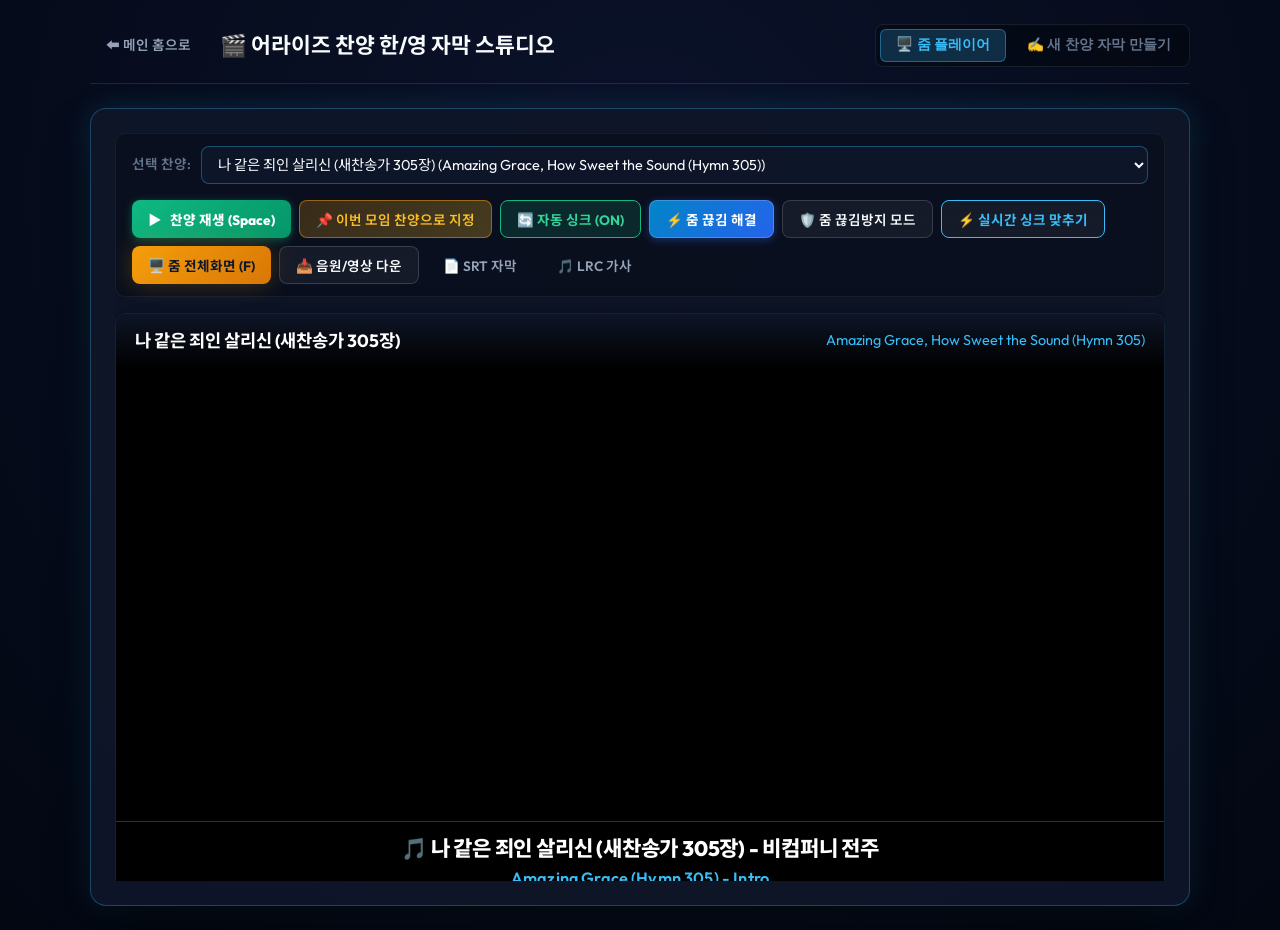
==== worship-studio.html @ 0bf1506e "feat: update Amazing Grace (Hymn 305) vocal subtitle sync and extend duration to 215s" ====
<!DOCTYPE html>
<html lang="ko">
<head>
  <meta charset="UTF-8">
  <meta name="viewport" content="width=device-width, initial-scale=1.0">
  <title>어라이즈 찬양 한/영 자막 스튜디오 (Worship Subtitle Studio)</title>
  <meta name="description" content="어라이즈 넥스트젠 30분 기도모임 전용 한/영 찬양 자막 플레이어 & 줌 화면 공유 도구">
  <link rel="stylesheet" href="styles.css?v=20260930_v7_yt_sync_clean">
  <link rel="preconnect" href="https://fonts.googleapis.com">
  <link rel="preconnect" href="https://fonts.gstatic.com" crossorigin>
  <link href="https://fonts.googleapis.com/css2?family=Pretendard:wght@400;600;700;800&family=Outfit:wght@400;600;700;800&family=Noto+Sans+KR:wght@400;600;700;800&display=swap" rel="stylesheet">
  <style>
    body {
      background: radial-gradient(circle at 50% 20%, #0b132b, #030712 100%);
      min-height: 100vh;
      color: #f8fafc;
      padding: 1.5rem;
    }
    .standalone-container {
      max-width: 1100px;
      margin: 0 auto;
    }
    .studio-top-nav {
      display: flex;
      justify-content: space-between;
      align-items: center;
      margin-bottom: 1.5rem;
      padding-bottom: 1rem;
      border-bottom: 1px solid rgba(255, 255, 255, 0.1);
      flex-wrap: wrap;
      gap: 1rem;
    }
    .standalone-card {
      background: rgba(15, 23, 42, 0.9);
      border: 1px solid rgba(56, 189, 248, 0.3);
      border-radius: 16px;
      padding: 1.5rem;
      box-shadow: 0 25px 50px -12px rgba(0, 0, 0, 0.8), 0 0 30px rgba(56, 189, 248, 0.15);
    }
  </style>
</head>
<body>
  <div class="standalone-container">
    <div class="studio-top-nav">
      <div style="display: flex; align-items: center; gap: 0.8rem;">
        <a href="index.html" class="btn btn-sm btn-ghost" style="text-decoration: none;">
          ⬅️ 메인 홈으로
        </a>
        <h2 style="margin: 0; font-size: 1.35rem; display: flex; align-items: center; gap: 0.5rem;">
          <span>🎬 어라이즈 찬양 한/영 자막 스튜디오</span>
        </h2>
      </div>
      <div class="studio-tabs">
        <button type="button" class="studio-tab-btn active" id="studioTabPlayer" onclick="switchStudioTab('player')">
          🖥️ 줌 플레이어
        </button>
        <button type="button" class="studio-tab-btn" id="studioTabCreator" onclick="switchStudioTab('creator')">
          ✍️ 새 찬양 자막 만들기
        </button>
      </div>
    </div>

    <div class="standalone-card">
      <!-- Tab 1: Zoom Subtitle Player -->
      <div class="studio-section" id="studioSectionPlayer" style="padding: 0;">
        <div class="studio-player-toolbar">
          <div class="studio-song-picker">
            <label class="toolbar-label">선택 찬양:</label>
            <select class="form-select studio-select" id="studioSongSelect" onchange="selectWorshipSong(this.value, null, true)">
            </select>
          </div>
          <div class="studio-player-actions">
            <button type="button" class="btn btn-sm btn-studio-playpause" id="btnToolbarPlayPause" onclick="toggleStudioPlayPause()" title="찬양 재생 / 일시정지 (단축키: Space)" style="background: linear-gradient(135deg, #10b981, #059669); color: #fff; font-weight: 800; border: none; box-shadow: 0 2px 8px rgba(16, 185, 129, 0.4); cursor: pointer;">
              <span id="toolbarPlayPauseIcon">▶️</span> <span id="toolbarPlayPauseText">찬양 재생 (Space)</span>
            </button>
            <button type="button" class="btn btn-sm btn-assign-meeting" onclick="setCurrentMeetingSong()" title="현재 선택된 찬양을 이번 30분 기도모임의 지정 찬양으로 즉시 설정">
              📌 이번 모임 찬양으로 지정
            </button>
            <button type="button" class="btn btn-sm btn-sub-mode-toggle active-auto" id="btnToolbarSubMode" onclick="toggleSubtitleMode()" title="찬양 자막 넘김 방식: 자동 시간 싱크 ↔ 수동 클릭 (단축키: M)">
              🔄 자동 싱크 (ON)
            </button>
            <button type="button" class="btn btn-sm btn-zoom-guide" onclick="openZoomGuideModal()" style="background: linear-gradient(135deg, #0284c7, #2563eb); color: #fff; font-weight: 700; border: none; box-shadow: 0 2px 8px rgba(37, 99, 235, 0.4);" title="줌 화면 공유 시 소리가 끊길 때 해결 방법">
              ⚡ 줌 끊김 해결
            </button>
            <button type="button" class="btn btn-sm btn-outline" id="btnToggleZoomSafeMode" onclick="toggleZoomSafeMode()" title="무거운 1080p 영상 대신 초경량 고음질 오디오+자막으로 전환하여 줌 끊김을 방지합니다">
              🛡️ 줌 끊김방지 모드
            </button>
            <button type="button" class="btn btn-sm btn-outline" id="btnEditCurrentSubtitles" onclick="loadCurrentSongIntoEditor()" style="border-color: #38bdf8; color: #38bdf8; font-weight: 700;" title="음악을 들으며 실시간으로 영문/한글 가사 싱크를 콕콕 찍어서 맞추는 스튜디오를 엽니다">
              ⚡ 실시간 싱크 맞추기
            </button>
            <button type="button" class="btn btn-sm btn-ghost" id="btnToggleMediaSource" onclick="toggleMediaSource()" style="display:none;" title="수록 음원과 YouTube 공식 영상 간 재생 모드 전환">
              📺 YouTube 영상
            </button>
            <button type="button" class="btn btn-sm btn-primary" onclick="toggleStudioFullscreen()" title="줌 화면 공유에 최적화된 전체화면 모드 (단축키: F)">
              🖥️ 줌 전체화면 (F)
            </button>
            <button type="button" class="btn btn-sm btn-outline" onclick="downloadCurrentVideo()" title="고음질 음원 또는 MP4 동영상 다운로드">
              📥 음원/영상 다운
            </button>
            <button type="button" class="btn btn-sm btn-ghost" onclick="downloadCurrentSrt()" title="SRT 자막 파일 다운로드">
              📄 SRT 자막
            </button>
            <button type="button" class="btn btn-sm btn-ghost" onclick="downloadCurrentLrc()" title="LRC 가사 파일 다운로드">
              🎵 LRC 가사
            </button>
          </div>
        </div>

        <div class="studio-stage-area" id="studioStageArea">
          <div class="studio-stage-title" id="studioActiveSongTitle">
            <span class="title-kr">나 같은 죄인 살리신</span>
            <span class="title-en">Amazing Grace (Hymn 305)</span>
          </div>

          <div class="studio-media-wrapper" id="studioVideoWrapper" title="클릭 시 다음 가사로 넘어갑니다 (수동 모드)">
            <video id="studioVideoPlayer" class="studio-video" controls playsinline preload="auto" style="display:none;">
              <source src="" type="video/mp4">
            </video>
            <audio id="studioAudioPlayer" class="studio-audio" controls style="display:none;"></audio>
            <!-- YouTube IFrame Player Container -->
            <div id="studioYouTubePlayerWrapper" class="studio-video" style="display:none;">
              <div id="studioYouTubePlayer"></div>
            </div>
            <div class="studio-live-subtitle" id="studioLiveSubtitle"></div>
          </div>

          <!-- On-Stage Subtitle Live Navigation Bar -->
          <div class="studio-sub-control-bar" id="studioSubControlBar">
            <div class="sub-ctrl-nav">
              <button type="button" class="btn-sub-nav btn-sub-prev" onclick="prevSubtitleLine()" title="이전 소절 가사 (단축키: ← 또는 PageUp)">
                <span>◀</span> <span>이전</span>
              </button>
              <button type="button" class="btn-sub-nav btn-sub-playpause" id="btnStudioPlayPause" onclick="toggleStudioPlayPause()" title="찬양 재생 / 일시정지 (단축키: Space)" style="background: linear-gradient(135deg, #10b981, #059669); color: #fff; font-weight: 800; min-width: 105px; display: inline-flex; align-items: center; justify-content: center; gap: 0.35rem; padding: 0.4rem 0.9rem; border-radius: 9999px; border: none; box-shadow: 0 4px 14px rgba(16, 185, 129, 0.4); cursor: pointer;">
                <span id="studioPlayPauseIcon">▶️</span> <span id="studioPlayPauseText">찬양 재생</span>
              </button>
              <div class="sub-line-indicator" id="subLineIndicator" title="현재 소절 / 전체 소절 수">
                소절 <b id="subCurLineNum">1</b> / <span id="subTotalLinesNum">10</span>
              </div>
              <button type="button" class="btn-sub-nav btn-sub-next" onclick="nextSubtitleLine()" title="다음 소절 가사 (단축키: → 또는 Enter/PageDown)">
                <span>다음</span> <span>▶</span>
              </button>
            </div>

            <div class="sub-ctrl-actions">
              <button type="button" class="btn-sub-action" id="btnStageQuickSync" onclick="stageQuickSyncCurrentLine()" style="background: rgba(16, 185, 129, 0.2); border: 1px solid rgba(16, 185, 129, 0.5); color: #34d399; font-weight: 800;" title="현재 재생시간을 이 소절의 시작 시간으로 즉시 확정하고 다음으로 이동 (단축키: T)">
                <span>⏱️</span> <span>이 소절 싱크 찍기 (T)</span>
              </button>
              <button type="button" class="btn-sub-action" id="btnToggleHideSub" onclick="toggleHideSubtitle()" title="전주/간주/기도 중 자막 숨기기/보이기 (단축키: C)">
                <span id="hideSubIcon">👁️</span> <span id="hideSubText">자막 숨김</span>
              </button>
              <button type="button" class="btn-sub-mode auto-active" id="btnToggleSubtitleMode" onclick="toggleSubtitleMode()" title="자동 시간 싱크 ↔ 수동 클릭 전환 (단축키: M)">
                <span>🔄</span> <span>자동 싱크</span>
              </button>
            </div>

            <div class="sub-ctrl-hint">
              <span>⌨️ <b>단축키</b>: <b>[T]</b> 현재 소절 싱크 찍기 &nbsp;|&nbsp; <b>[Space]</b> 재생/정지 &nbsp;|&nbsp; <b>[→ / ←]</b> 가사 넘김 &nbsp;|&nbsp; <b>[M]</b> 수동/자동 전환 &nbsp;|&nbsp; <b>[C]</b> 자막 숨김 &nbsp;|&nbsp; <b>[F]</b> 줌 전체화면</span>
            </div>
          </div>

          <div class="stage-footer-guide">
            <span>⌨️ 단축키 안내: <b>[→ / ←]</b> 가사 넘김 &nbsp;|&nbsp; <b>[C]</b> 자막 숨김(간주/기도) &nbsp;|&nbsp; <b>[M]</b> 수동/자동 전환 &nbsp;|&nbsp; <b>[Space]</b> 재생/정지 &nbsp;|&nbsp; <b>[F]</b> 줌 전체화면</span>
          </div>
        </div>

        <div class="studio-lyric-stream-box">
          <div class="stream-header">
            <h4>📜 실시간 한/영 가사 스트림 (소절을 클릭하면 대형 자막에 즉시 송출됩니다)</h4>
          </div>
          <div class="stream-list" id="studioLyricStreamList"></div>
        </div>
      </div>

      <!-- Tab 2: Subtitle Creator -->
      <div class="studio-section" id="studioSectionCreator" style="display: none; padding: 0;">
        <div class="creator-container">
          <div class="creator-help-card">
            <h4>💡 새 찬양 한/영 자막 등록 안내</h4>
            <p>
              원하시는 찬양의 한글 가사와 영문 가사를 붙여넣고 <b>[시간 자동 분할]</b>을 누르시면 각 소절별 타임스탬프가 자동으로 계산됩니다.<br>
              저장하시면 웹 플레이어에서 즉시 재생 및 줌 전체화면 공유, SRT 자막 내보내기가 가능합니다.
            </p>
          </div>

          <div class="creator-form-grid">
            <div class="form-group">
              <label class="form-label">찬양 곡명 (한국어) *</label>
              <input type="text" class="form-input" id="newSongTitleKr" placeholder="예: 은혜 아니면 살아갈 수가 없네" required>
            </div>
            <div class="form-group">
              <label class="form-label">찬양 곡명 (영어 - English)</label>
              <input type="text" class="form-input" id="newSongTitleEn" placeholder="예: Only By Grace">
            </div>
            <div class="form-group">
              <label class="form-label">음원 총 길이(초) - 자동 분할 기준</label>
              <input type="number" class="form-input" id="newSongDuration" value="180" min="30" max="600" step="5">
            </div>
          </div>

          <div class="creator-lyrics-columns">
            <div class="form-group">
              <label class="form-label">한글 가사 (줄바꿈으로 소절 구분)</label>
              <textarea class="form-textarea" id="newSongLyricsKr" rows="7" placeholder="소절별로 줄바꿈하여 입력하세요.&#10;예:&#10;나 같은 죄인 살리신 주 은혜 놀라워&#10;잃었던 생명 찾았고 광명을 얻었네"></textarea>
            </div>
            <div class="form-group">
              <label class="form-label">영어 가사 (English Lyrics)</label>
              <textarea class="form-textarea" id="newSongLyricsEn" rows="7" placeholder="한글 소절 순서와 일치하도록 줄바꿈하여 입력하세요.&#10;예:&#10;Amazing grace! how sweet the sound That saved a wretch like me!&#10;I once was lost, but now am found, Was blind, but now I see."></textarea>
            </div>
          </div>

          <div class="creator-split-action">
            <button type="button" class="btn btn-primary" onclick="autoSplitLyrics()">
              ⚡ 시간 및 소절 자동 분할 생성
            </button>
            <button type="button" class="btn btn-outline" onclick="addCreatorLine()">
              ➕ 소절 직접 추가
            </button>
          </div>

          <!-- Live Tap Sync Studio Panel -->
          <div class="live-sync-panel" id="liveSyncPanel">
            <div class="live-sync-header">
              <div class="sync-title-group" style="display: flex; align-items: center; gap: 0.75rem; flex-wrap: wrap;">
                <span class="sync-badge">⚡ LIVE TAP SYNC</span>
                <h4>음악 들으며 실시간 원클릭 싱크 맞추기</h4>
                <div class="sync-audio-badge" id="syncAudioSourceBadge" style="display: inline-flex; align-items: center; gap: 0.35rem; font-size: 0.78rem; padding: 0.2rem 0.55rem; border-radius: 9999px; background: rgba(56, 189, 248, 0.15); color: #38bdf8; font-weight: 600;">
                  🎵 수록 음원 연동
                </div>
              </div>
              <span class="sync-tip">찬양을 재생하고 각 소절이 흘러나올 때 <b>[Space]</b> 또는 아래 녹색 버튼을 누르면 그 순간의 재생시간이 시작 시각으로 자동 기록됩니다!</span>
            </div>

            <div class="live-sync-player-bar">
              <audio id="creatorSyncAudio" preload="auto" style="display:none;"></audio>
              <div class="sync-audio-controls">
                <button type="button" class="btn btn-sm btn-primary" id="btnSyncPlayPause" onclick="toggleSyncAudioPlayPause()">
                  <span id="syncPlayPauseIcon">▶️</span> <span id="syncPlayPauseText">음악 재생</span>
                </button>
                <button type="button" class="btn btn-sm btn-outline" onclick="seekSyncAudio(-3)" title="3초 뒤로 감기">
                  ⏪ -3초
                </button>
                <button type="button" class="btn btn-sm btn-outline" onclick="seekSyncAudio(3)" title="3초 앞으로 감기">
                  ⏩ +3초
                </button>
                <button type="button" class="btn btn-sm btn-ghost" onclick="seekSyncAudio(0, true)" title="처음부터 다시 듣기">
                  ⏮️ 처음부터
                </button>
                <div class="sync-time-display" id="syncTimeDisplay">
                  <span id="syncCurTime">00:00.0</span> / <span id="syncTotalTime">02:50.0</span>
                </div>
                <input type="range" class="sync-seek-bar" id="syncSeekBar" min="0" max="100" value="0" step="0.1" oninput="onSyncSeekChange(this.value)">
              </div>

              <!-- Big Tap Sync Action Box -->
              <div class="sync-tap-action-box">
                <div class="sync-target-info">
                  <span class="target-label">🎯 다음 싱크 찍을 소절:</span>
                  <b class="target-title" id="syncTargetTitle">#1 소절 대기 중...</b>
                </div>
                <div class="sync-tap-buttons">
                  <button type="button" class="btn-live-tap" id="btnLiveTap" onclick="recordCurrentLineSync()" title="현재 재생 시각을 이 소절의 시작 시간으로 확정하고 다음 소절로 이동 (단축키: Space 또는 T)">
                    <span class="tap-icon">⏱️</span>
                    <span class="tap-text">지금 이 소절 시작 찍기!</span>
                    <span class="tap-key">[Space / T]</span>
                  </button>
                  <button type="button" class="btn-prev-tap" onclick="rewindSyncToPrevLine()" title="이전 소절로 돌아가서 다시 찍기">
                    ↩️ 이전 소절 다시 찍기
                  </button>
                </div>
              </div>
            </div>
          </div>

          <div class="creator-lines-wrapper">
            <div class="creator-lines-header" style="display: grid; grid-template-columns: 35px 180px 1fr 1fr 35px; gap: 0.6rem; padding: 0.5rem 0.75rem;">
              <span>#</span>
              <span>시작~종료 시간 / 미세조정</span>
              <span>한글 가사 (직접 수정)</span>
              <span>영어 가사 (English)</span>
              <span>삭제</span>
            </div>
            <div id="creatorLinesContainer"></div>
          </div>

          <div class="creator-footer-actions" style="display: flex; gap: 0.75rem; flex-wrap: wrap;">
            <button type="button" class="btn btn-primary btn-lg" id="btnSaveCreatorSong" onclick="saveCustomPraiseSong()">
              💾 자막 저장 및 즉시 적용
            </button>
            <button type="button" class="btn btn-outline" id="btnResetPresetLyrics" onclick="resetCurrentSongToDefaultLyrics()" style="display: none; border-color: #f87171; color: #f87171;" title="수정된 가사를 지우고 원래 기본 자막으로 되돌립니다">
              🔄 기본 자막으로 초기화
            </button>
            <button type="button" class="btn btn-outline" id="btnRestoreBackupLyrics" onclick="restoreBackupLyrics()" style="display: none; border-color: #38bdf8; color: #38bdf8;" title="초기화되기 전의 수정 자막을 다시 복구합니다">
              ↩️ 이전 수정본 복구
            </button>
            <button type="button" class="btn btn-ghost" onclick="switchStudioTab('player')">
              플레이어로 돌아가기
            </button>
          </div>
        </div>
      </div>
    </div>
  </div>

  <!-- Zoom Worship Audio & Video Optimization Guide Modal (줌 찬양 끊김 완벽 해결 가이드) -->
  <div class="modal-overlay" id="zoomGuideModal">
    <div class="modal-card zoom-guide-modal-card" style="max-width: 720px; width: 95%;">
      <div class="modal-header">
        <div style="display: flex; align-items: center; gap: 0.6rem;">
          <span style="font-size: 1.6rem;">⚡</span>
          <div>
            <h3 class="modal-title" style="margin: 0; font-size: 1.25rem;">
              줌(Zoom) 찬양 재생 끊김 100% 해결 가이드
            </h3>
            <span style="font-size: 0.82rem; color: #94a3b8;">Zoom Audio & Video Screen Share Optimization</span>
          </div>
        </div>
        <button class="modal-close" onclick="closeZoomGuideModal()">&times;</button>
      </div>

      <div class="modal-body" style="padding: 1.2rem; max-height: 75vh; overflow-y: auto;">
        <!-- Core Cause Alert -->
        <div class="zoom-alert-box" style="background: rgba(239, 68, 68, 0.1); border: 1px solid rgba(239, 68, 68, 0.3); border-radius: 10px; padding: 1rem; margin-bottom: 1.25rem; display: flex; gap: 0.75rem; align-items: flex-start;">
          <span style="font-size: 1.5rem; line-height: 1;">💡</span>
          <div style="font-size: 0.9rem; line-height: 1.5; color: #fecaca;">
            <b style="color: #fff;">왜 줌에서 찬양이 뚝뚝 끊길까요?</b><br>
            컴퓨터 내부 사운드가 직접 전송되지 않고 스피커 소리가 마이크로 들어가면, 줌의 <b>'배경 소음 억제(Noise Suppression)'</b> 알고리즘이 찬양 음악과 악기 소리를 '잡음'으로 인식하여 강제로 소리를 차단하기 때문입니다. 아래 3가지를 설정하시면 끊김 없이 웅장하게 재생됩니다!
          </div>
        </div>

        <!-- 3 Step Cards -->
        <div class="zoom-steps-list" style="display: flex; flex-direction: column; gap: 1rem;">
          <!-- Step 1 -->
          <div class="zoom-step-card" style="background: rgba(15, 23, 42, 0.75); border: 1px solid rgba(56, 189, 248, 0.3); border-radius: 12px; padding: 1.1rem; position: relative;">
            <div style="display: flex; align-items: center; justify-content: space-between; margin-bottom: 0.5rem;">
              <div style="display: flex; align-items: center; gap: 0.5rem;">
                <span class="zoom-step-num" style="background: #0284c7; color: #fff; width: 26px; height: 26px; border-radius: 50%; display: inline-flex; align-items: center; justify-content: center; font-weight: 800; font-size: 0.85rem;">1</span>
                <h4 style="margin: 0; font-size: 1.05rem; color: #38bdf8;">[화면 공유] 창 좌측 하단 [소리 공유] 체크 (가장 중요 ⭐⭐⭐)</h4>
              </div>
              <span style="background: rgba(245, 158, 11, 0.2); color: #fbbf24; font-size: 0.72rem; padding: 0.2rem 0.5rem; border-radius: 9999px; font-weight: 700;">필수 설정</span>
            </div>
            <p style="font-size: 0.88rem; color: #cbd5e1; margin: 0 0 0.6rem 0; line-height: 1.5;">
              줌 화면 공유 창을 띄운 뒤, <b>좌측 하단의 ☑ [소리 공유 (Share sound)]</b> 체크박스를 반드시 체크하세요.<br>
              체크박스 옆의 <b>[⌵] 화살표</b>를 눌러 <b>'스테레오(고음질)'</b>를 선택하면 음질이 2배 선명해집니다.
            </p>
            <div style="background: rgba(0, 0, 0, 0.35); padding: 0.6rem 0.8rem; border-radius: 6px; font-size: 0.82rem; color: #94a3b8;">
              📌 <i>효과: 스피커를 거치지 않고 웹 브라우저의 원본 디지털 사운드가 줌 참여자들에게 무손실 직통 전송됩니다.</i>
            </div>
          </div>

          <!-- Step 2 -->
          <div class="zoom-step-card" style="background: rgba(15, 23, 42, 0.75); border: 1px solid rgba(56, 189, 248, 0.3); border-radius: 12px; padding: 1.1rem; position: relative;">
            <div style="display: flex; align-items: center; justify-content: space-between; margin-bottom: 0.5rem;">
              <div style="display: flex; align-items: center; gap: 0.5rem;">
                <span class="zoom-step-num" style="background: #0284c7; color: #fff; width: 26px; height: 26px; border-radius: 50%; display: inline-flex; align-items: center; justify-content: center; font-weight: 800; font-size: 0.85rem;">2</span>
                <h4 style="margin: 0; font-size: 1.05rem; color: #38bdf8;">[비디오 클립에 최적화] 체크 (영상/자막 버벅임 방지)</h4>
              </div>
              <span style="background: rgba(16, 185, 129, 0.2); color: #34d399; font-size: 0.72rem; padding: 0.2rem 0.5rem; border-radius: 9999px; font-weight: 700;">영상 부드러움</span>
            </div>
            <p style="font-size: 0.88rem; color: #cbd5e1; margin: 0 0 0.6rem 0; line-height: 1.5;">
              화면 공유 창 하단의 <b>☑ [비디오 클립에 최적화 (Optimize for video clip)]</b>도 함께 체크하세요.
            </p>
            <div style="background: rgba(0, 0, 0, 0.35); padding: 0.6rem 0.8rem; border-radius: 6px; font-size: 0.82rem; color: #94a3b8;">
              📌 <i>효과: 줌이 초당 5프레임 정적 슬라이드 방식에서 초당 30프레임 부드러운 스트리밍 방식으로 전환되어 화면이 끊기지 않습니다.</i>
            </div>
          </div>

          <!-- Step 3 -->
          <div class="zoom-step-card" style="background: rgba(15, 23, 42, 0.75); border: 1px solid rgba(56, 189, 248, 0.3); border-radius: 12px; padding: 1.1rem; position: relative;">
            <div style="display: flex; align-items: center; justify-content: space-between; margin-bottom: 0.5rem;">
              <div style="display: flex; align-items: center; gap: 0.5rem;">
                <span class="zoom-step-num" style="background: #0284c7; color: #fff; width: 26px; height: 26px; border-radius: 50%; display: inline-flex; align-items: center; justify-content: center; font-weight: 800; font-size: 0.85rem;">3</span>
                <h4 style="margin: 0; font-size: 1.05rem; color: #38bdf8;">줌 오디오 설정: [음악가용 원본 오디오] 켜기</h4>
              </div>
              <span style="background: rgba(147, 51, 234, 0.2); color: #c084fc; font-size: 0.72rem; padding: 0.2rem 0.5rem; border-radius: 9999px; font-weight: 700;">고음질 모드</span>
            </div>
            <p style="font-size: 0.88rem; color: #cbd5e1; margin: 0 0 0.6rem 0; line-height: 1.5;">
              줌 환경설정 → <b>오디오(Audio)</b>에서 <b>[회의 중 '음악가용 원본 오디오' 활성화 옵션 표시]</b>를 체크하고, 배경 소음 억제를 <b>'낮음(Low)'</b>으로 설정하세요.
            </p>
            <div style="background: rgba(0, 0, 0, 0.35); padding: 0.6rem 0.8rem; border-radius: 6px; font-size: 0.82rem; color: #94a3b8;">
              📌 <i>효과: 찬양 찬송가, 피아노, 성도들의 합창 소리가 소음으로 오인되어 음소거되는 현상을 완벽 차단합니다.</i>
            </div>
          </div>

          <!-- Step 4 -->
          <div class="zoom-step-card" style="background: linear-gradient(135deg, rgba(2, 132, 199, 0.15), rgba(37, 99, 235, 0.2)); border: 1px solid #38bdf8; border-radius: 12px; padding: 1.1rem; position: relative;">
            <div style="display: flex; align-items: center; justify-content: space-between; margin-bottom: 0.5rem;">
              <div style="display: flex; align-items: center; gap: 0.5rem;">
                <span style="font-size: 1.2rem;">🛡️</span>
                <h4 style="margin: 0; font-size: 1.05rem; color: #fff;">찬양 스튜디오의 [🛡️ 줌 끊김방지 모드] 활용</h4>
              </div>
              <span style="background: #0284c7; color: #fff; font-size: 0.72rem; padding: 0.2rem 0.5rem; border-radius: 9999px; font-weight: 700;">원클릭 해결</span>
            </div>
            <p style="font-size: 0.88rem; color: #e2e8f0; margin: 0 0 0.6rem 0; line-height: 1.5;">
              인터넷이나 컴퓨터가 느릴 때는 찬양 플레이어 상단의 <b>[🛡️ 줌 끊김방지 모드]</b>를 누르세요.<br>
              무거운 1080p 영상 대신 <b>초경량 고음질 MP3(3~4MB) + 대형 실시간 한/영 자막 스트림</b>으로 즉시 전환되어 버퍼링 0%로 완벽하게 송출됩니다.
            </p>
          </div>
        </div>
      </div>

      <div class="modal-footer" style="padding: 1rem 1.2rem; display: flex; justify-content: flex-end; gap: 0.6rem;">
        <button type="button" class="btn btn-primary" onclick="closeZoomGuideModal()">
          확인했습니다 👍
        </button>
      </div>
    </div>
  </div>

  <div class="toast-container" id="toastContainer"></div>

  <script src="https://www.youtube.com/iframe_api"></script>
  <script src="worship-studio.js?v=20261001_v12_amazing_grace_sync"></script>
</body>
</html>
---- styles.css ----
/* ==========================================================
   하나님의 기쁨이들 | Global Next-Gen Prayer Hub CSS
   Design: Sacred Modern, Cosmic Indigo & Amber Gold, Glassmorphism
   ========================================================== */

:root {
  --bg-main: #090D1A;
  --bg-surface: #10162A;
  --bg-card: rgba(22, 30, 56, 0.7);
  --bg-card-hover: rgba(30, 41, 75, 0.85);
  --border-subtle: rgba(255, 255, 255, 0.08);
  --border-glow: rgba(245, 158, 11, 0.35);

  --text-primary: #F8FAFC;
  --text-secondary: #94A3B8;
  --text-muted: #64748B;

  --accent-gold: #F59E0B;
  --accent-gold-light: #FDE68A;
  --accent-sky: #38BDF8;
  --accent-indigo: #6366F1;
  --accent-purple: #8B5CF6;
  --accent-emerald: #10B981;

  --font-sans: 'Outfit', 'Plus Jakarta Sans', 'Noto Sans KR', -apple-system, BlinkMacSystemFont, sans-serif;
  --transition-smooth: all 0.28s cubic-bezier(0.4, 0, 0.2, 1);
  --shadow-card: 0 10px 30px -10px rgba(0, 0, 0, 0.5);
  --shadow-glow: 0 0 25px rgba(245, 158, 11, 0.25);
  --shadow-blue-glow: 0 0 25px rgba(56, 189, 248, 0.25);
}

/* Reset & Base */
*, *::before, *::after {
  margin: 0;
  padding: 0;
  box-sizing: border-box;
}

html {
  scroll-behavior: smooth;
  font-size: 16px;
}

body {
  font-family: var(--font-sans);
  background-color: var(--bg-main);
  color: var(--text-primary);
  min-height: 100vh;
  line-height: 1.6;
  overflow-x: hidden;
  position: relative;
  -webkit-font-smoothing: antialiased;
}

/* Background Glowing Orbs */
.bg-glow {
  position: fixed;
  border-radius: 50%;
  filter: blur(120px);
  pointer-events: none;
  z-index: 0;
  opacity: 0.45;
  animation: floatOrb 18s ease-in-out infinite alternate;
}

.bg-glow-1 {
  width: 500px;
  height: 500px;
  background: radial-gradient(circle, #4338CA, transparent 70%);
  top: -100px;
  left: -100px;
}

.bg-glow-2 {
  width: 600px;
  height: 600px;
  background: radial-gradient(circle, #B45309, transparent 70%);
  top: 35%;
  right: -150px;
  animation-delay: -6s;
}

.bg-glow-3 {
  width: 450px;
  height: 450px;
  background: radial-gradient(circle, #0369A1, transparent 70%);
  bottom: 5%;
  left: 15%;
  animation-delay: -12s;
}

@keyframes floatOrb {
  0% { transform: translateY(0) scale(1); }
  50% { transform: translateY(40px) scale(1.08); }
  100% { transform: translateY(-30px) scale(0.95); }
}

/* Container */
.container {
  width: 100%;
  max-width: 1200px;
  margin: 0 auto;
  padding: 0 1.5rem;
  position: relative;
  z-index: 1;
}

/* Typography Helpers */
.gradient-text {
  background: linear-gradient(135deg, #FDE68A 0%, #F59E0B 50%, #FB923C 100%);
  -webkit-background-clip: text;
  -webkit-text-fill-color: transparent;
  display: inline-block;
}

.text-center {
  text-align: center;
}

/* Section Header */
.section-header {
  margin-bottom: 3.5rem;
}

.section-header-row {
  display: flex;
  justify-content: space-between;
  align-items: flex-end;
  margin-bottom: 2.5rem;
  flex-wrap: wrap;
  gap: 1.5rem;
}

.section-badge {
  display: inline-block;
  font-size: 0.8rem;
  font-weight: 700;
  text-transform: uppercase;
  letter-spacing: 0.1em;
  color: var(--accent-gold);
  background: rgba(245, 158, 11, 0.12);
  border: 1px solid rgba(245, 158, 11, 0.25);
  padding: 0.35rem 0.9rem;
  border-radius: 999px;
  margin-bottom: 0.85rem;
}

.section-title {
  font-size: 2.2rem;
  font-weight: 800;
  letter-spacing: -0.02em;
  color: var(--text-primary);
  margin-bottom: 0.75rem;
}

.section-desc {
  font-size: 1.05rem;
  color: var(--text-secondary);
  max-width: 640px;
}

/* Buttons */
.btn {
  display: inline-flex;
  align-items: center;
  justify-content: center;
  gap: 0.5rem;
  font-family: var(--font-sans);
  font-size: 0.95rem;
  font-weight: 600;
  padding: 0.75rem 1.5rem;
  border-radius: 12px;
  cursor: pointer;
  transition: var(--transition-smooth);
  border: none;
  text-decoration: none;
}

.btn-primary {
  background: linear-gradient(135deg, #F59E0B, #D97706);
  color: #0F172A;
  font-weight: 700;
  box-shadow: var(--shadow-glow);
}

.btn-primary:hover {
  transform: translateY(-2px);
  box-shadow: 0 0 35px rgba(245, 158, 11, 0.45);
  filter: brightness(1.08);
}

.btn-outline {
  background: rgba(255, 255, 255, 0.05);
  color: var(--text-primary);
  border: 1px solid rgba(255, 255, 255, 0.15);
  backdrop-filter: blur(8px);
}

.btn-outline:hover {
  background: rgba(255, 255, 255, 0.12);
  border-color: rgba(255, 255, 255, 0.3);
  transform: translateY(-2px);
}

.btn-ghost {
  background: transparent;
  color: var(--text-secondary);
}

.btn-ghost:hover {
  color: var(--text-primary);
  background: rgba(255, 255, 255, 0.06);
}

.btn-sm {
  padding: 0.5rem 1rem;
  font-size: 0.85rem;
  border-radius: 8px;
}

.btn-icon {
  font-size: 1.15rem;
}

.icon-btn {
  background: rgba(255, 255, 255, 0.06);
  border: 1px solid var(--border-subtle);
  color: var(--text-secondary);
  width: 40px;
  height: 40px;
  border-radius: 10px;
  display: flex;
  align-items: center;
  justify-content: center;
  cursor: pointer;
  font-size: 1.1rem;
  transition: var(--transition-smooth);
}

.icon-btn:hover {
  background: rgba(255, 255, 255, 0.12);
  color: var(--text-primary);
  transform: rotate(30deg);
}

/* ================= HEADER ================= */
.site-header {
  position: sticky;
  top: 0;
  z-index: 100;
  backdrop-filter: blur(20px);
  -webkit-backdrop-filter: blur(20px);
  background: rgba(9, 13, 26, 0.8);
  border-bottom: 1px solid var(--border-subtle);
  padding: 0.9rem 0;
}

.header-container {
  display: flex;
  align-items: center;
  justify-content: space-between;
}

.brand-logo {
  display: flex;
  align-items: center;
  gap: 0.75rem;
  text-decoration: none;
  color: inherit;
}

.brand-icon {
  font-size: 1.6rem;
  filter: drop-shadow(0 0 10px rgba(245, 158, 11, 0.5));
}

.brand-text {
  display: flex;
  flex-direction: column;
}

.brand-title {
  font-size: 1.15rem;
  font-weight: 800;
  letter-spacing: -0.01em;
  color: var(--text-primary);
}

.brand-sub {
  font-size: 0.7rem;
  color: var(--accent-gold);
  font-weight: 600;
  letter-spacing: 0.05em;
  text-transform: uppercase;
}

.nav-menu {
  display: flex;
  align-items: center;
  gap: 1.75rem;
}

.nav-link {
  color: var(--text-secondary);
  text-decoration: none;
  font-size: 0.92rem;
  font-weight: 500;
  transition: var(--transition-smooth);
  position: relative;
}

.nav-link:hover {
  color: var(--text-primary);
}

.nav-link::after {
  content: '';
  position: absolute;
  bottom: -4px;
  left: 0;
  width: 0%;
  height: 2px;
  background: var(--accent-gold);
  transition: var(--transition-smooth);
}

.nav-link:hover::after {
  width: 100%;
}

.header-actions {
  display: flex;
  align-items: center;
  gap: 0.75rem;
}

/* Global Multi-Language Selector Dropdown */
.lang-dropdown-wrapper {
  display: inline-flex;
  align-items: center;
  gap: 0.4rem;
  background: rgba(22, 30, 56, 0.85);
  border: 1px solid rgba(245, 158, 11, 0.4);
  box-shadow: 0 0 15px rgba(245, 158, 11, 0.15);
  padding: 0.3rem 0.6rem;
  border-radius: 12px;
  position: relative;
  transition: var(--transition-smooth);
}

.lang-dropdown-wrapper:hover {
  border-color: var(--accent-gold);
  background: rgba(30, 41, 75, 0.95);
}

.lang-icon {
  font-size: 1.05rem;
}

.global-lang-select {
  background: transparent;
  border: none;
  color: #FFF;
  font-family: var(--font-sans);
  font-size: 0.85rem;
  font-weight: 700;
  cursor: pointer;
  outline: none;
  padding-right: 0.5rem;
}

.global-lang-select option {
  background: #0F172A;
  color: #FFF;
  font-size: 0.9rem;
  padding: 0.5rem;
}

/* RTL Support for Arabic (Egypt) */
[dir="rtl"] {
  text-align: right;
}

[dir="rtl"] .hero-badge,
[dir="rtl"] .scripture-ref,
[dir="rtl"] .brand-logo,
[dir="rtl"] .prayer-author-info {
  direction: rtl;
}

[dir="rtl"] .core-prayer-item {
  flex-direction: row-reverse;
  text-align: right;
}

[dir="rtl"] .testimony-quote {
  border-left: none;
  border-right: 2px solid var(--accent-indigo);
  padding-left: 0;
  padding-right: 0.8rem;
}

.mobile-toggle-btn {
  display: none;
  background: transparent;
  border: none;
  cursor: pointer;
  flex-direction: column;
  gap: 5px;
  padding: 6px;
}

.mobile-toggle-btn .bar {
  width: 22px;
  height: 2px;
  background: var(--text-primary);
  border-radius: 2px;
  transition: var(--transition-smooth);
}

/* ================= HERO SECTION ================= */
.hero-section {
  padding: 4.5rem 0 5.5rem;
  text-align: center;
}

.hero-badge {
  display: inline-flex;
  align-items: center;
  gap: 0.6rem;
  padding: 0.45rem 1.1rem;
  border-radius: 999px;
  background: rgba(99, 102, 241, 0.12);
  border: 1px solid rgba(99, 102, 241, 0.3);
  color: #A5B4FC;
  font-size: 0.88rem;
  font-weight: 600;
  margin-bottom: 1.8rem;
}

.pulse-dot {
  width: 8px;
  height: 8px;
  border-radius: 50%;
  background: #10B981;
  box-shadow: 0 0 0 0 rgba(16, 185, 129, 0.7);
  animation: pulseGreen 1.8s infinite;
}

@keyframes pulseGreen {
  0% { box-shadow: 0 0 0 0 rgba(16, 185, 129, 0.7); }
  70% { box-shadow: 0 0 0 10px rgba(16, 185, 129, 0); }
  100% { box-shadow: 0 0 0 0 rgba(16, 185, 129, 0); }
}

.hero-title {
  font-size: 3.5rem;
  line-height: 1.18;
  font-weight: 800;
  letter-spacing: -0.03em;
  margin-bottom: 1.25rem;
}

.hero-subtitle {
  font-size: 1.2rem;
  color: var(--text-secondary);
  max-width: 720px;
  margin: 0 auto 2.2rem;
  line-height: 1.7;
}

/* Scripture Card */
.scripture-card {
  max-width: 680px;
  margin: 0 auto 3rem;
  background: rgba(255, 255, 255, 0.03);
  border: 1px solid rgba(245, 158, 11, 0.2);
  border-radius: 16px;
  padding: 1.4rem 2rem;
  position: relative;
  backdrop-filter: blur(8px);
}

.scripture-quote-icon {
  position: absolute;
  top: -15px;
  left: 24px;
  font-size: 2.8rem;
  color: var(--accent-gold);
  line-height: 1;
  opacity: 0.6;
}

.scripture-text {
  font-size: 1.05rem;
  font-style: italic;
  color: #E2E8F0;
  margin-bottom: 0.5rem;
}

.scripture-ref {
  font-size: 0.85rem;
  color: var(--accent-gold);
  font-weight: 700;
  letter-spacing: 0.05em;
}

/* Countdown Box */
.countdown-card {
  max-width: 780px;
  margin: 0 auto;
  background: var(--bg-card);
  border: 1px solid var(--border-glow);
  border-radius: 24px;
  padding: 2.2rem 2.5rem;
  box-shadow: var(--shadow-card), var(--shadow-glow);
  backdrop-filter: blur(20px);
}

.countdown-header {
  display: flex;
  justify-content: space-between;
  align-items: center;
  margin-bottom: 1.8rem;
  flex-wrap: wrap;
  gap: 1rem;
  border-bottom: 1px solid var(--border-subtle);
  padding-bottom: 1.2rem;
}

.meeting-meta {
  text-align: left;
}

.meeting-status-tag {
  font-size: 0.75rem;
  font-weight: 700;
  color: var(--accent-gold);
  text-transform: uppercase;
  letter-spacing: 0.08em;
}

.next-meeting-date {
  font-size: 1.2rem;
  font-weight: 700;
  color: var(--text-primary);
  margin-top: 0.2rem;
}

.world-clock-badge {
  font-size: 0.82rem;
  color: var(--accent-sky);
  background: rgba(56, 189, 248, 0.1);
  border: 1px solid rgba(56, 189, 248, 0.25);
  padding: 0.4rem 0.9rem;
  border-radius: 999px;
  font-weight: 500;
}

.countdown-grid {
  display: flex;
  align-items: center;
  justify-content: center;
  gap: 1.2rem;
  margin: 2rem 0;
}

.time-block {
  background: rgba(10, 14, 28, 0.8);
  border: 1px solid rgba(255, 255, 255, 0.1);
  border-radius: 16px;
  padding: 1.2rem 1.4rem;
  min-width: 105px;
  box-shadow: inset 0 2px 10px rgba(0,0,0,0.5);
}

.time-val {
  font-size: 2.8rem;
  font-weight: 800;
  font-variant-numeric: tabular-nums;
  line-height: 1;
  color: var(--text-primary);
}

.time-val.highlight {
  color: var(--accent-gold);
}

.time-label {
  font-size: 0.75rem;
  color: var(--text-muted);
  text-transform: uppercase;
  margin-top: 0.5rem;
  font-weight: 600;
  letter-spacing: 0.05em;
}

.time-sep {
  font-size: 2.2rem;
  font-weight: 700;
  color: rgba(255, 255, 255, 0.25);
}

.countdown-actions {
  display: flex;
  justify-content: center;
  gap: 1rem;
  flex-wrap: wrap;
  margin-top: 1.5rem;
}

/* Global Multi-Nation Timezone Bar */
.global-times-bar {
  margin-top: 2rem;
  padding-top: 1.5rem;
  border-top: 1px solid rgba(255, 255, 255, 0.08);
}

.global-times-title {
  font-size: 0.85rem;
  font-weight: 700;
  color: var(--accent-gold);
  margin-bottom: 0.9rem;
  letter-spacing: 0.04em;
}

.timezone-chips {
  display: flex;
  flex-wrap: wrap;
  justify-content: center;
  gap: 0.55rem;
}

.tz-chip {
  font-size: 0.8rem;
  background: rgba(10, 14, 28, 0.85);
  border: 1px solid rgba(255, 255, 255, 0.1);
  padding: 0.35rem 0.75rem;
  border-radius: 8px;
  color: #E2E8F0;
  display: inline-flex;
  align-items: center;
  gap: 0.35rem;
}

.tz-chip strong {
  color: var(--accent-sky);
  font-weight: 600;
}

.tz-chip.highlight-chip {
  background: rgba(245, 158, 11, 0.15);
  border-color: rgba(245, 158, 11, 0.45);
  box-shadow: 0 0 12px rgba(245, 158, 11, 0.2);
}

.tz-chip.highlight-chip strong {
  color: #FCD34D;
}

/* Participating Nations Showcase Pills */
.nations-showcase {
  display: flex;
  align-items: center;
  justify-content: center;
  flex-wrap: wrap;
  gap: 0.75rem;
  margin-top: 2.5rem;
  padding: 1rem 1.5rem;
  background: rgba(255, 255, 255, 0.03);
  border: 1px solid rgba(255, 255, 255, 0.08);
  border-radius: 999px;
  max-width: 960px;
  margin-left: auto;
  margin-right: auto;
}

.nations-label {
  font-size: 0.85rem;
  font-weight: 700;
  color: var(--accent-gold);
}

.nations-pills {
  display: flex;
  flex-wrap: wrap;
  gap: 0.5rem;
  justify-content: center;
}

.nation-pill {
  font-size: 0.82rem;
  font-weight: 600;
  background: rgba(99, 102, 241, 0.12);
  border: 1px solid rgba(99, 102, 241, 0.3);
  color: #C7D2FE;
  padding: 0.25rem 0.75rem;
  border-radius: 999px;
  transition: var(--transition-smooth);
}

.nation-pill:hover {
  background: rgba(99, 102, 241, 0.3);
  transform: translateY(-2px);
  color: #FFF;
}

/* ================= 30-MIN ROUTINE SECTION ================= */
.routine-section {
  padding: 5.5rem 0;
  background: linear-gradient(180deg, transparent, rgba(16, 22, 42, 0.6), transparent);
}

.routine-grid {
  display: grid;
  grid-template-columns: repeat(4, 1fr);
  gap: 1.5rem;
  margin-bottom: 3.5rem;
}

.routine-card {
  background: var(--bg-card);
  border: 1px solid var(--border-subtle);
  border-radius: 18px;
  padding: 1.8rem 1.5rem;
  position: relative;
  transition: var(--transition-smooth);
  display: flex;
  flex-direction: column;
}

.routine-card:hover {
  transform: translateY(-6px);
  border-color: rgba(255, 255, 255, 0.25);
  background: var(--bg-card-hover);
  box-shadow: var(--shadow-card);
}

.routine-card.highlight-step2 {
  border-color: rgba(56, 189, 248, 0.45);
  background: linear-gradient(180deg, rgba(17, 30, 60, 0.85), rgba(12, 20, 42, 0.85));
  box-shadow: 0 0 25px rgba(56, 189, 248, 0.12);
}

.routine-card.highlight-card {
  border-color: rgba(245, 158, 11, 0.45);
  background: linear-gradient(180deg, rgba(30, 36, 68, 0.85), rgba(20, 24, 48, 0.85));
  box-shadow: 0 0 25px rgba(245, 158, 11, 0.15);
}

.routine-top-bar {
  display: flex;
  justify-content: space-between;
  align-items: center;
  margin-bottom: 0.85rem;
}

.step-header {
  display: flex;
  align-items: flex-start;
  gap: 0.85rem;
  margin-bottom: 0.8rem;
}

.step-sub-info {
  font-size: 0.76rem;
  font-weight: 700;
  color: var(--accent-gold);
  background: rgba(245, 158, 11, 0.12);
  border: 1px solid rgba(245, 158, 11, 0.25);
  padding: 0.18rem 0.55rem;
  border-radius: 6px;
  display: inline-block;
  margin-top: 0.2rem;
}

.step-time {
  font-size: 0.78rem;
  font-weight: 700;
  color: var(--accent-sky);
  letter-spacing: 0.04em;
}

.step-time.highlight-time {
  color: var(--accent-gold);
  font-weight: 800;
}

.step-icon {
  font-size: 2rem;
  line-height: 1;
}

.step-title {
  font-size: 1.12rem;
  font-weight: 700;
  color: var(--text-primary);
  line-height: 1.35;
}

.step-desc {
  font-size: 0.86rem;
  color: var(--text-secondary);
  line-height: 1.6;
  margin-bottom: 1.2rem;
  flex-grow: 1;
}

.step-tag {
  font-size: 0.72rem;
  font-weight: 600;
  color: var(--text-muted);
  background: rgba(255, 255, 255, 0.05);
  padding: 0.25rem 0.65rem;
  border-radius: 6px;
  border: 1px solid rgba(255, 255, 255, 0.08);
}

.step-tag.highlight-tag {
  color: var(--accent-gold);
  background: rgba(245, 158, 11, 0.15);
  border: 1px solid rgba(245, 158, 11, 0.3);
}

/* Routine Expandable Details */
.routine-expand-wrapper {
  margin-top: auto;
  padding-top: 0.9rem;
  border-top: 1px solid rgba(255, 255, 255, 0.07);
}

.btn-toggle-routine {
  width: 100%;
  background: rgba(255, 255, 255, 0.04);
  border: 1px solid rgba(255, 255, 255, 0.12);
  border-radius: 10px;
  padding: 0.55rem 0.85rem;
  color: #E2E8F0;
  font-family: var(--font-sans);
  font-size: 0.8rem;
  font-weight: 700;
  cursor: pointer;
  display: flex;
  justify-content: space-between;
  align-items: center;
  transition: var(--transition-smooth);
}

.btn-toggle-routine:hover {
  background: rgba(245, 158, 11, 0.15);
  border-color: rgba(245, 158, 11, 0.4);
  color: #FFF;
}

.btn-toggle-routine .chevron {
  font-size: 0.7rem;
  transition: transform 0.3s ease;
}

.btn-toggle-routine.open .chevron {
  transform: rotate(180deg);
}

.routine-detail-box {
  display: none;
  margin-top: 0.85rem;
  background: rgba(10, 14, 28, 0.95);
  border: 1px solid rgba(245, 158, 11, 0.25);
  border-radius: 12px;
  padding: 1.1rem;
  box-shadow: 0 8px 20px rgba(0, 0, 0, 0.4);
  animation: routineBoxFadeIn 0.25s ease-out;
}

.routine-detail-box.open {
  display: block;
}

@keyframes routineBoxFadeIn {
  from { opacity: 0; transform: translateY(-6px); }
  to { opacity: 1; transform: translateY(0); }
}

.detail-badge {
  font-size: 0.72rem;
  font-weight: 700;
  color: var(--accent-gold);
  text-transform: uppercase;
  letter-spacing: 0.04em;
  margin-bottom: 0.4rem;
}

.detail-highlight-title {
  font-size: 0.96rem;
  font-weight: 700;
  color: #FFF;
  margin-bottom: 0.65rem;
  line-height: 1.4;
}

.detail-text-body {
  font-size: 0.83rem;
  color: #CBD5E1;
  line-height: 1.65;
  white-space: pre-line;
}

.detail-link-area {
  margin-top: 0.75rem;
  padding-top: 0.6rem;
  border-top: 1px dashed rgba(255, 255, 255, 0.12);
}

.detail-yt-btn {
  display: inline-flex;
  align-items: center;
  gap: 0.4rem;
  font-size: 0.78rem;
  font-weight: 700;
  color: #F87171;
  background: rgba(239, 68, 68, 0.12);
  border: 1px solid rgba(239, 68, 68, 0.3);
  padding: 0.35rem 0.75rem;
  border-radius: 8px;
  text-decoration: none;
  transition: var(--transition-smooth);
}

.detail-yt-btn:hover {
  background: rgba(239, 68, 68, 0.25);
  color: #FFF;
}

/* ================= OFFICIAL PRAYER GUIDE (공동 기도문) ================= */
.official-prayer-section {
  margin-top: 3.5rem;
  background: linear-gradient(135deg, rgba(17, 24, 46, 0.95), rgba(12, 17, 34, 0.98));
  border: 1px solid rgba(245, 158, 11, 0.35);
  border-radius: 24px;
  padding: 2.4rem 2.6rem;
  box-shadow: 0 15px 35px rgba(0, 0, 0, 0.4), 0 0 25px rgba(245, 158, 11, 0.08);
  position: relative;
  overflow: hidden;
}

.official-prayer-section::before {
  content: '';
  position: absolute;
  top: 0;
  left: 0;
  right: 0;
  height: 4px;
  background: linear-gradient(90deg, #F59E0B, #38BDF8, #10B981, #F59E0B);
}

.prayer-guide-top {
  display: flex;
  justify-content: space-between;
  align-items: flex-start;
  flex-wrap: wrap;
  gap: 1.2rem;
  margin-bottom: 2rem;
  border-bottom: 1px solid rgba(255, 255, 255, 0.08);
  padding-bottom: 1.4rem;
}

.prayer-guide-title-box {
  max-width: 600px;
}

.prayer-guide-tag {
  display: inline-flex;
  align-items: center;
  gap: 0.4rem;
  font-size: 0.78rem;
  font-weight: 700;
  color: var(--accent-gold);
  background: rgba(245, 158, 11, 0.12);
  border: 1px solid rgba(245, 158, 11, 0.28);
  padding: 0.3rem 0.8rem;
  border-radius: 999px;
  margin-bottom: 0.6rem;
  text-transform: uppercase;
  letter-spacing: 0.06em;
}

.prayer-guide-heading {
  font-size: 1.6rem;
  font-weight: 800;
  color: #FFF;
  margin-bottom: 0.35rem;
  letter-spacing: -0.02em;
}

.prayer-guide-sub {
  font-size: 0.92rem;
  color: var(--text-secondary);
  line-height: 1.5;
}

.prayer-guide-actions {
  display: flex;
  flex-wrap: wrap;
  gap: 0.6rem;
  align-items: center;
}

.prayer-guide-grid {
  display: grid;
  grid-template-columns: repeat(3, 1fr);
  gap: 1.5rem;
  margin-bottom: 2rem;
}

.prayer-pillar-card {
  background: rgba(14, 20, 40, 0.7);
  border: 1px solid rgba(255, 255, 255, 0.08);
  border-radius: 18px;
  padding: 1.6rem 1.4rem;
  display: flex;
  flex-direction: column;
  transition: var(--transition-smooth);
  position: relative;
}

.prayer-pillar-card:hover {
  transform: translateY(-4px);
  border-color: rgba(56, 189, 248, 0.4);
  box-shadow: 0 12px 30px rgba(0, 0, 0, 0.35);
}

.prayer-pillar-card.highlight-pillar {
  border-color: rgba(245, 158, 11, 0.4);
  background: linear-gradient(180deg, rgba(245, 158, 11, 0.08) 0%, rgba(14, 20, 40, 0.75) 100%);
}

.pillar-header {
  margin-bottom: 1.2rem;
  padding-bottom: 1rem;
  border-bottom: 1px solid rgba(255, 255, 255, 0.06);
}

.pillar-top-meta {
  display: flex;
  justify-content: space-between;
  align-items: center;
  margin-bottom: 0.5rem;
}

.pillar-num {
  font-size: 0.75rem;
  font-weight: 800;
  padding: 0.2rem 0.55rem;
  border-radius: 6px;
  background: rgba(255, 255, 255, 0.08);
  color: var(--text-muted);
}

.highlight-pillar .pillar-num {
  background: rgba(245, 158, 11, 0.2);
  color: var(--accent-gold);
}

.pillar-category-tag {
  font-size: 0.75rem;
  color: var(--accent-sky);
  font-weight: 600;
}

.pillar-title {
  font-size: 1.18rem;
  font-weight: 800;
  color: #FFF;
  margin-bottom: 0.2rem;
  line-height: 1.3;
}

.pillar-title-en {
  font-size: 0.85rem;
  color: var(--text-muted);
  font-weight: 600;
  font-style: italic;
}

.pillar-quote-box {
  margin-top: 0.7rem;
  padding: 0.55rem 0.85rem;
  border-radius: 8px;
  background: rgba(245, 158, 11, 0.1);
  border-left: 3px solid var(--accent-gold);
  font-size: 0.82rem;
  color: #FDE68A;
  font-weight: 600;
}

.pillar-quote-en {
  display: block;
  font-size: 0.75rem;
  color: #CBD5E1;
  font-style: italic;
  font-weight: 400;
  margin-top: 0.15rem;
}

.pillar-bullets {
  display: flex;
  flex-direction: column;
  gap: 1rem;
  flex-grow: 1;
}

.prayer-bullet-item {
  display: flex;
  gap: 0.65rem;
  align-items: flex-start;
}

.bullet-dot {
  width: 7px;
  height: 7px;
  border-radius: 50%;
  background: var(--accent-sky);
  margin-top: 0.45rem;
  flex-shrink: 0;
}

.highlight-pillar .bullet-dot {
  background: var(--accent-gold);
}

.bullet-text-box {
  flex-grow: 1;
}

.bullet-kr {
  font-size: 0.92rem;
  font-weight: 700;
  color: #F1F5F9;
  line-height: 1.45;
  margin-bottom: 0.25rem;
}

.bullet-en {
  font-size: 0.78rem;
  color: #94A3B8;
  line-height: 1.4;
  font-style: italic;
}

/* Page 4 Together Banner */
.together-prayer-bar {
  background: rgba(10, 15, 30, 0.85);
  border: 1px solid rgba(56, 189, 248, 0.25);
  border-radius: 14px;
  padding: 1.1rem 1.6rem;
  display: flex;
  align-items: center;
  justify-content: space-between;
  flex-wrap: wrap;
  gap: 1rem;
}

.together-left {
  display: flex;
  align-items: center;
  gap: 0.9rem;
}

.together-icon {
  font-size: 1.8rem;
}

.together-heading {
  font-size: 1.05rem;
  font-weight: 800;
  color: #FFF;
}

.together-heading span {
  font-size: 0.84rem;
  color: var(--accent-gold);
  font-weight: 600;
  margin-left: 0.4rem;
}

.together-pills {
  display: flex;
  gap: 0.6rem;
  flex-wrap: wrap;
}

.together-pill {
  font-size: 0.82rem;
  font-weight: 600;
  background: rgba(255, 255, 255, 0.06);
  border: 1px solid rgba(255, 255, 255, 0.12);
  padding: 0.35rem 0.85rem;
  border-radius: 999px;
  color: #E2E8F0;
}

.together-pill strong {
  color: var(--accent-gold);
  margin-right: 0.25rem;
}

/* Prayer Guide Modal / Slide Presentation Mode */
.prayer-slide-container {
  min-height: 360px;
  display: flex;
  flex-direction: column;
  justify-content: center;
}

.prayer-slide-card {
  display: none;
  animation: fadeIn 0.3s ease-out;
}

.prayer-slide-card.active {
  display: block;
}

.slide-badge-row {
  display: flex;
  justify-content: space-between;
  align-items: center;
  margin-bottom: 1.2rem;
  padding-bottom: 0.8rem;
  border-bottom: 1px solid rgba(255, 255, 255, 0.1);
}

.slide-num-pill {
  font-size: 0.85rem;
  font-weight: 800;
  color: var(--accent-gold);
  background: rgba(245, 158, 11, 0.15);
  border: 1px solid rgba(245, 158, 11, 0.3);
  padding: 0.3rem 0.8rem;
  border-radius: 999px;
}

.slide-title-area {
  margin-bottom: 1.5rem;
}

.slide-main-title {
  font-size: 1.55rem;
  font-weight: 800;
  color: #FFF;
  margin-bottom: 0.25rem;
}

.slide-sub-title {
  font-size: 1.05rem;
  color: var(--accent-sky);
  font-weight: 600;
  font-style: italic;
}

.slide-quote {
  margin-top: 0.8rem;
  padding: 0.7rem 1.1rem;
  background: rgba(245, 158, 11, 0.12);
  border-left: 4px solid var(--accent-gold);
  border-radius: 8px;
  font-size: 1.02rem;
  color: #FEF3C7;
  font-weight: 700;
}

.slide-bullets {
  display: flex;
  flex-direction: column;
  gap: 1rem;
  margin: 1.4rem 0;
}

.slide-bullet-item {
  background: rgba(255, 255, 255, 0.03);
  border: 1px solid rgba(255, 255, 255, 0.08);
  border-radius: 12px;
  padding: 0.9rem 1.2rem;
  border-left: 4px solid var(--accent-sky);
}

.slide-bullet-kr {
  font-size: 1.08rem;
  font-weight: 700;
  color: #FFF;
  margin-bottom: 0.3rem;
  line-height: 1.4;
}

.slide-bullet-en {
  font-size: 0.88rem;
  color: #94A3B8;
  font-style: italic;
  line-height: 1.45;
}

.slide-nav-bar {
  display: flex;
  align-items: center;
  justify-content: space-between;
  margin-top: 1.8rem;
  padding-top: 1.2rem;
  border-top: 1px solid rgba(255, 255, 255, 0.1);
}

.slide-indicators {
  display: flex;
  gap: 0.5rem;
}

.slide-dot {
  width: 10px;
  height: 10px;
  border-radius: 50%;
  background: rgba(255, 255, 255, 0.2);
  cursor: pointer;
  transition: var(--transition-smooth);
}

.slide-dot.active {
  width: 28px;
  border-radius: 999px;
  background: var(--accent-gold);
}

/* Fallback / Legacy Core Prayer Card */
.core-prayer-card {
  background: rgba(18, 24, 46, 0.75);
  border: 1px solid rgba(56, 189, 248, 0.25);
  border-radius: 20px;
  padding: 2.2rem 2.5rem;
  box-shadow: var(--shadow-card);
}

.core-prayer-heading {
  font-size: 1.25rem;
  font-weight: 800;
  color: var(--accent-gold);
  margin-bottom: 1.6rem;
}

.core-prayer-list {
  display: grid;
  grid-template-columns: repeat(3, 1fr);
  gap: 1.8rem;
}

.core-prayer-item {
  display: flex;
  gap: 1rem;
}

.core-num {
  font-size: 1.8rem;
  font-weight: 800;
  color: rgba(56, 189, 248, 0.4);
  line-height: 1;
}

.core-content strong {
  display: block;
  font-size: 0.98rem;
  color: var(--text-primary);
  margin-bottom: 0.4rem;
}

.core-content p {
  font-size: 0.86rem;
  color: var(--text-secondary);
  line-height: 1.5;
}

/* ================= PRAYER WALL SECTION ================= */
.prayer-wall-section {
  padding: 5.5rem 0;
}

.filter-tabs {
  display: flex;
  gap: 0.6rem;
  margin-bottom: 2rem;
  flex-wrap: wrap;
}

.filter-tab {
  background: rgba(255, 255, 255, 0.05);
  border: 1px solid var(--border-subtle);
  color: var(--text-secondary);
  font-family: var(--font-sans);
  font-size: 0.88rem;
  font-weight: 600;
  padding: 0.5rem 1.1rem;
  border-radius: 999px;
  cursor: pointer;
  transition: var(--transition-smooth);
}

.filter-tab:hover {
  background: rgba(255, 255, 255, 0.1);
  color: var(--text-primary);
}

.filter-tab.active {
  background: var(--accent-gold);
  color: #0F172A;
  font-weight: 700;
  border-color: var(--accent-gold);
  box-shadow: 0 4px 15px rgba(245, 158, 11, 0.3);
}

/* 8 Nations Country Filter Bar */
.country-filter-container {
  background: rgba(17, 24, 46, 0.75);
  border: 1px solid rgba(255, 255, 255, 0.09);
  border-radius: 16px;
  padding: 1.1rem 1.3rem;
  margin-bottom: 2rem;
  backdrop-filter: blur(10px);
  box-shadow: 0 8px 24px rgba(0, 0, 0, 0.2);
}

.country-filter-label {
  font-size: 0.85rem;
  font-weight: 700;
  color: var(--accent-gold);
  margin-bottom: 0.8rem;
  display: flex;
  align-items: center;
  gap: 0.5rem;
}

.country-chips-row {
  display: flex;
  gap: 0.55rem;
  flex-wrap: wrap;
}

.country-chip {
  background: rgba(255, 255, 255, 0.05);
  border: 1px solid rgba(255, 255, 255, 0.12);
  color: var(--text-secondary);
  font-family: var(--font-sans);
  font-size: 0.84rem;
  font-weight: 600;
  padding: 0.45rem 0.95rem;
  border-radius: 999px;
  cursor: pointer;
  transition: var(--transition-smooth);
  display: inline-flex;
  align-items: center;
  gap: 0.4rem;
}

.country-chip:hover {
  background: rgba(245, 158, 11, 0.15);
  border-color: rgba(245, 158, 11, 0.4);
  color: #FFF;
  transform: translateY(-2px);
}

.country-chip.active {
  background: linear-gradient(135deg, #F59E0B, #D97706);
  color: #0F172A;
  font-weight: 700;
  border-color: #F59E0B;
  box-shadow: 0 4px 15px rgba(245, 158, 11, 0.35);
}

.prayer-grid {
  display: grid;
  grid-template-columns: repeat(3, 1fr);
  gap: 1.5rem;
}

.prayer-card {
  background: var(--bg-card);
  border: 1px solid var(--border-subtle);
  border-radius: 18px;
  padding: 1.8rem;
  display: flex;
  flex-direction: column;
  transition: var(--transition-smooth);
  position: relative;
  overflow: hidden;
}

.prayer-card:hover {
  transform: translateY(-4px);
  border-color: rgba(245, 158, 11, 0.3);
  box-shadow: var(--shadow-card);
}

.prayer-card-header {
  display: flex;
  justify-content: space-between;
  align-items: center;
  margin-bottom: 1rem;
}

.prayer-author-info {
  display: flex;
  align-items: center;
  gap: 0.6rem;
}

.country-flag {
  font-size: 1.3rem;
}

.prayer-author-name {
  font-size: 0.92rem;
  font-weight: 700;
  color: var(--text-primary);
}

.prayer-date {
  font-size: 0.75rem;
  color: var(--text-muted);
}

.prayer-category-tag {
  font-size: 0.72rem;
  font-weight: 600;
  padding: 0.2rem 0.55rem;
  border-radius: 6px;
  background: rgba(56, 189, 248, 0.12);
  color: var(--accent-sky);
  border: 1px solid rgba(56, 189, 248, 0.2);
}

.prayer-content {
  font-size: 0.95rem;
  color: #E2E8F0;
  line-height: 1.65;
  margin-bottom: 1.4rem;
  flex-grow: 1;
  white-space: pre-line;
}

.prayer-card-footer {
  display: flex;
  justify-content: space-between;
  align-items: center;
  padding-top: 1rem;
  border-top: 1px solid rgba(255, 255, 255, 0.06);
}

/* Amen Interactive Button */
.btn-amen {
  background: rgba(245, 158, 11, 0.1);
  border: 1px solid rgba(245, 158, 11, 0.25);
  color: var(--accent-gold);
  font-family: var(--font-sans);
  font-size: 0.88rem;
  font-weight: 700;
  padding: 0.45rem 0.9rem;
  border-radius: 999px;
  cursor: pointer;
  display: inline-flex;
  align-items: center;
  gap: 0.45rem;
  transition: var(--transition-smooth);
}

.btn-amen:hover {
  background: rgba(245, 158, 11, 0.25);
  transform: scale(1.05);
}

.btn-amen:active {
  transform: scale(0.95);
}

/* Floating heart animation on amen click */
.floating-amen {
  position: absolute;
  font-size: 1.4rem;
  pointer-events: none;
  animation: floatUpFade 1.2s forwards ease-out;
  z-index: 10;
}

@keyframes floatUpFade {
  0% { opacity: 1; transform: translateY(0) scale(0.8); }
  50% { transform: translateY(-35px) scale(1.2); }
  100% { opacity: 0; transform: translateY(-70px) scale(1); }
}

/* ================= TESTIMONIES SECTION ================= */
.testimonies-section {
  padding: 5.5rem 0;
  background: linear-gradient(180deg, transparent, rgba(16, 22, 42, 0.5), transparent);
}

.testimony-grid {
  display: grid;
  grid-template-columns: repeat(3, 1fr);
  gap: 1.5rem;
}

.testimony-card {
  background: var(--bg-card);
  border: 1px solid var(--border-subtle);
  border-radius: 18px;
  padding: 1.8rem;
  transition: var(--transition-smooth);
  display: flex;
  flex-direction: column;
}

.testimony-card:hover {
  transform: translateY(-4px);
  border-color: rgba(99, 102, 241, 0.4);
  box-shadow: var(--shadow-card);
}

.testimony-top {
  display: flex;
  align-items: center;
  gap: 0.6rem;
  margin-bottom: 0.85rem;
}

.testimony-title {
  font-size: 1.15rem;
  font-weight: 700;
  color: var(--text-primary);
  margin-bottom: 0.75rem;
  line-height: 1.4;
}

.testimony-quote {
  font-size: 0.9rem;
  color: var(--text-secondary);
  line-height: 1.6;
  font-style: italic;
  flex-grow: 1;
  position: relative;
  padding-left: 0.8rem;
  border-left: 2px solid var(--accent-indigo);
}

/* ================= WORSHIP SECTION ================= */
.worship-section {
  padding: 5.5rem 0 6.5rem;
}

.worship-grid {
  display: grid;
  grid-template-columns: repeat(3, 1fr);
  gap: 1.5rem;
}

.worship-card {
  background: var(--bg-card);
  border: 1px solid var(--border-subtle);
  border-radius: 18px;
  overflow: hidden;
  transition: var(--transition-smooth);
  display: flex;
  flex-direction: column;
}

.worship-card:hover {
  transform: translateY(-4px);
  border-color: rgba(56, 189, 248, 0.4);
  box-shadow: var(--shadow-card), var(--shadow-blue-glow);
}

.worship-video-preview {
  position: relative;
  width: 100%;
  padding-top: 56.25%; /* 16:9 Aspect Ratio */
  background: #000;
}

.worship-video-preview iframe {
  position: absolute;
  top: 0;
  left: 0;
  width: 100%;
  height: 100%;
  border: none;
}

.worship-info {
  padding: 1.5rem;
  display: flex;
  flex-direction: column;
  flex-grow: 1;
}

.worship-tag {
  font-size: 0.72rem;
  font-weight: 700;
  color: var(--accent-sky);
  text-transform: uppercase;
  margin-bottom: 0.35rem;
}

.worship-title {
  font-size: 1.1rem;
  font-weight: 700;
  color: var(--text-primary);
  margin-bottom: 0.3rem;
}

.worship-meta {
  font-size: 0.8rem;
  color: var(--text-muted);
  margin-bottom: 0.85rem;
}

.worship-lyrics-snippet {
  font-size: 0.85rem;
  color: #CBD5E1;
  font-style: italic;
  line-height: 1.5;
  background: rgba(255, 255, 255, 0.03);
  padding: 0.75rem;
  border-radius: 8px;
  border-left: 2px solid var(--accent-sky);
}

/* ================= FOOTER ================= */
.site-footer {
  background: #05070E;
  border-top: 1px solid var(--border-subtle);
  padding: 4.5rem 0 3rem;
}

.footer-container {
  display: grid;
  grid-template-columns: 1.5fr 1.5fr 1fr;
  gap: 3rem;
}

.footer-logo {
  margin-bottom: 1rem;
}

.footer-desc {
  font-size: 0.9rem;
  color: var(--text-muted);
  line-height: 1.6;
  max-width: 340px;
}

.footer-heading {
  font-size: 1rem;
  font-weight: 700;
  color: var(--text-primary);
  margin-bottom: 1rem;
}

.footer-text {
  font-size: 0.88rem;
  color: var(--text-secondary);
  line-height: 1.8;
}

.footer-buttons {
  display: flex;
  gap: 0.6rem;
  margin-bottom: 1.2rem;
}

.copyright-text {
  font-size: 0.78rem;
  color: var(--text-muted);
}

/* ================= MODALS ================= */
.modal-overlay {
  position: fixed;
  top: 0;
  left: 0;
  width: 100vw;
  height: 100vh;
  background: rgba(5, 7, 14, 0.8);
  backdrop-filter: blur(8px);
  display: flex;
  align-items: center;
  justify-content: center;
  z-index: 1000;
  padding: 1rem;
  opacity: 0;
  visibility: hidden;
  transition: var(--transition-smooth);
}

.modal-overlay.active {
  opacity: 1;
  visibility: visible;
}

.modal-card {
  background: #11172E;
  border: 1px solid rgba(255, 255, 255, 0.15);
  box-shadow: 0 25px 50px -12px rgba(0, 0, 0, 0.7);
  border-radius: 20px;
  width: 100%;
  max-width: 540px;
  padding: 2rem;
  transform: translateY(20px) scale(0.96);
  transition: var(--transition-smooth);
  max-height: 90vh;
  overflow-y: auto;
}

.modal-card.modal-card-lg {
  max-width: 680px;
}

.routine-form-box {
  background: rgba(10, 14, 28, 0.65);
  border: 1px solid rgba(255, 255, 255, 0.1);
  border-radius: 14px;
  padding: 1.25rem;
  margin-bottom: 1.25rem;
}

.routine-form-box.highlight-form-box {
  background: rgba(14, 24, 52, 0.75);
  border-color: rgba(56, 189, 248, 0.35);
}

.routine-form-badge {
  font-size: 0.86rem;
  font-weight: 700;
  color: var(--accent-gold);
  margin-bottom: 0.85rem;
}

.routine-form-badge.highlight-badge {
  color: var(--accent-sky);
}

.modal-overlay.active .modal-card {
  transform: translateY(0) scale(1);
}

.modal-header {
  display: flex;
  justify-content: space-between;
  align-items: center;
  margin-bottom: 1.4rem;
  border-bottom: 1px solid var(--border-subtle);
  padding-bottom: 0.8rem;
}

.modal-title {
  font-size: 1.25rem;
  font-weight: 700;
  color: var(--text-primary);
}

.modal-close {
  background: transparent;
  border: none;
  color: var(--text-muted);
  font-size: 1.8rem;
  cursor: pointer;
  line-height: 1;
  transition: var(--transition-smooth);
}

.modal-close:hover {
  color: #FFF;
}

.modal-info-text {
  font-size: 0.86rem;
  color: var(--text-secondary);
  margin-bottom: 1.2rem;
  line-height: 1.5;
}

/* Forms */
.form-group {
  margin-bottom: 1.2rem;
}

.form-row {
  display: flex;
  gap: 1rem;
}

.form-group.half {
  flex: 1;
}

.form-label {
  display: block;
  font-size: 0.85rem;
  font-weight: 600;
  color: #CBD5E1;
  margin-bottom: 0.45rem;
}

.form-input, .form-select, .form-textarea {
  width: 100%;
  background: rgba(10, 14, 28, 0.8);
  border: 1px solid rgba(255, 255, 255, 0.12);
  border-radius: 10px;
  padding: 0.75rem 1rem;
  color: #FFF;
  font-family: var(--font-sans);
  font-size: 0.92rem;
  transition: var(--transition-smooth);
}

.form-input:focus, .form-select:focus, .form-textarea:focus {
  outline: none;
  border-color: var(--accent-gold);
  box-shadow: 0 0 0 3px rgba(245, 158, 11, 0.2);
}

.form-textarea {
  resize: vertical;
}

.modal-footer {
  display: flex;
  justify-content: flex-end;
  gap: 0.75rem;
  margin-top: 1.5rem;
  border-top: 1px solid var(--border-subtle);
  padding-top: 1.2rem;
}

/* Toast Notification */
.toast-container {
  position: fixed;
  bottom: 2rem;
  right: 2rem;
  display: flex;
  flex-direction: column;
  gap: 0.6rem;
  z-index: 2000;
  pointer-events: none;
}

.toast {
  background: rgba(16, 22, 42, 0.95);
  border: 1px solid var(--accent-gold);
  color: #FFF;
  padding: 0.9rem 1.4rem;
  border-radius: 12px;
  box-shadow: 0 10px 25px rgba(0,0,0,0.5), 0 0 15px rgba(245, 158, 11, 0.25);
  font-size: 0.9rem;
  font-weight: 600;
  display: flex;
  align-items: center;
  gap: 0.6rem;
  backdrop-filter: blur(12px);
  animation: toastSlideIn 0.3s cubic-bezier(0.16, 1, 0.3, 1);
  transition: opacity 0.3s ease;
}

@keyframes toastSlideIn {
  from { opacity: 0; transform: translateY(20px); }
  to { opacity: 1; transform: translateY(0); }
}

/* ================= RESPONSIVE DESIGN ================= */
@media (max-width: 1024px) {
  .routine-grid {
    grid-template-columns: repeat(2, 1fr);
  }
  .core-prayer-list {
    grid-template-columns: 1fr;
    gap: 1.2rem;
  }
  .prayer-guide-grid {
    grid-template-columns: 1fr;
    gap: 1.2rem;
  }
  .prayer-grid, .testimony-grid, .worship-grid {
    grid-template-columns: repeat(2, 1fr);
  }
  .footer-container {
    grid-template-columns: 1fr;
    gap: 2rem;
  }
}

@media (max-width: 768px) {
  .hero-title {
    font-size: 2.3rem;
  }
  .hero-subtitle {
    font-size: 1rem;
  }
  .countdown-card {
    padding: 1.6rem 1.2rem;
  }
  .countdown-grid {
    gap: 0.5rem;
  }
  .time-block {
    min-width: 65px;
    padding: 0.8rem 0.6rem;
  }
  .time-val {
    font-size: 1.8rem;
  }
  .time-sep {
    font-size: 1.4rem;
  }
  .routine-grid {
    grid-template-columns: 1fr;
  }
  .prayer-grid, .testimony-grid, .worship-grid {
    grid-template-columns: 1fr;
  }
  .nav-menu {
    position: fixed;
    top: 65px;
    left: 0;
    width: 100%;
    background: rgba(9, 13, 26, 0.96);
    backdrop-filter: blur(20px);
    flex-direction: column;
    padding: 2rem;
    gap: 1.5rem;
    border-bottom: 1px solid var(--border-subtle);
    transform: translateY(-150%);
    transition: var(--transition-smooth);
  }
  .nav-menu.open {
    transform: translateY(0);
  }
  .mobile-toggle-btn {
    display: flex;
  }
  .section-header-row {
    flex-direction: column;
    align-items: flex-start;
  }
  .toast-container {
    left: 1rem;
    right: 1rem;
    bottom: 1rem;
  }
}

/* ================= ON-DEMAND AUTO TRANSLATE ENGINE STYLES ================= */
.translate-badge-live {
  display: inline-flex;
  align-items: center;
  gap: 0.35rem;
  font-size: 0.72rem;
  font-weight: 600;
  padding: 0.18rem 0.55rem;
  border-radius: 999px;
  background: rgba(56, 189, 248, 0.12);
  border: 1px solid rgba(56, 189, 248, 0.3);
  color: var(--accent-sky);
  letter-spacing: 0.02em;
  transition: var(--transition-smooth);
}

.translate-badge-live.loading {
  background: rgba(245, 158, 11, 0.15);
  border-color: rgba(245, 158, 11, 0.4);
  color: var(--accent-gold);
  animation: pulseTranslate 1.2s infinite ease-in-out;
}

@keyframes pulseTranslate {
  0%, 100% { opacity: 0.6; transform: scale(0.98); }
  50% { opacity: 1; transform: scale(1.02); }
}

.btn-translate-toggle {
  background: rgba(255, 255, 255, 0.06);
  border: 1px solid rgba(255, 255, 255, 0.15);
  color: #94A3B8;
  font-family: var(--font-sans);
  font-size: 0.76rem;
  font-weight: 600;
  padding: 0.25rem 0.65rem;
  border-radius: 6px;
  cursor: pointer;
  display: inline-flex;
  align-items: center;
  gap: 0.35rem;
  transition: var(--transition-smooth);
}

.btn-translate-toggle:hover {
  background: rgba(56, 189, 248, 0.15);
  border-color: rgba(56, 189, 248, 0.35);
  color: #E2E8F0;
}

.btn-translate-toggle.active {
  background: rgba(56, 189, 248, 0.2);
  border-color: var(--accent-sky);
  color: #38BDF8;
}

.fade-in-content {
  animation: fadeInText 0.35s ease-out forwards;
}

@keyframes fadeInText {
  from {
    opacity: 0.2;
    transform: translateY(2px);
  }
  to {
    opacity: 1;
    transform: translateY(0);
  }
}

.routine-translate-status {
  display: inline-flex;
  align-items: center;
  gap: 0.4rem;
  font-size: 0.75rem;
  color: #94A3B8;
  margin-left: 0.5rem;
}

/* ================= WEEKLY WORSHIP ROTATION STYLES ================= */
.worship-week-badge {
  display: inline-flex;
  align-items: center;
  gap: 0.45rem;
  font-size: 0.8rem;
  font-weight: 700;
  padding: 0.35rem 0.85rem;
  border-radius: 999px;
  background: linear-gradient(135deg, rgba(99, 102, 241, 0.2), rgba(168, 85, 247, 0.2));
  border: 1px solid rgba(168, 85, 247, 0.4);
  color: #C084FC;
  margin-top: 0.8rem;
  letter-spacing: 0.02em;
}

.worship-card-actions {
  margin-top: 1rem;
  display: flex;
  flex-direction: column;
  gap: 0.5rem;
}

.worship-yt-direct-btn {
  display: inline-flex;
  align-items: center;
  justify-content: center;
  gap: 0.5rem;
  background: rgba(239, 68, 68, 0.12);
  border: 1px solid rgba(239, 68, 68, 0.3);
  color: #F87171;
  padding: 0.55rem 1rem;
  border-radius: 10px;
  font-size: 0.82rem;
  font-weight: 700;
  text-decoration: none;
  transition: var(--transition-smooth);
}

.worship-yt-direct-btn:hover {
  background: rgba(239, 68, 68, 0.25);
  border-color: #EF4444;
  color: #FFF;
  transform: translateY(-2px);
}

.worship-sound-hint {
  font-size: 0.74rem;
  color: #94A3B8;
  display: flex;
  align-items: center;
  gap: 0.35rem;
  background: rgba(255, 255, 255, 0.03);
  padding: 0.35rem 0.6rem;
  border-radius: 6px;
  border: 1px dashed rgba(255, 255, 255, 0.12);
}

.worship-card.is-meeting-selected {
  border-color: rgba(245, 158, 11, 0.65) !important;
  box-shadow: 0 0 25px rgba(245, 158, 11, 0.28) !important;
}

.badge-meeting-song {
  display: inline-flex;
  align-items: center;
  gap: 0.25rem;
  background: rgba(245, 158, 11, 0.18);
  border: 1px solid rgba(245, 158, 11, 0.65);
  color: #fbbf24;
  font-size: 0.72rem;
  font-weight: 700;
  padding: 0.2rem 0.55rem;
  border-radius: 12px;
}

.worship-card-btns {
  display: grid;
  grid-template-columns: 1fr 1fr;
  gap: 0.45rem;
  margin-top: 0.4rem;
}

.worship-card-btns .btn {
  font-size: 0.76rem !important;
  padding: 0.45rem 0.5rem !important;
  white-space: nowrap !important;
  justify-content: center !important;
  text-align: center !important;
}


/* ================= GOOGLE SHEETS INTEGRATION ================= */
.sheet-sync-pill {
  display: inline-flex;
  align-items: center;
  gap: 0.45rem;
  padding: 0.3rem 0.75rem;
  border-radius: 999px;
  font-size: 0.76rem;
  font-weight: 700;
  background: rgba(16, 185, 129, 0.14);
  border: 1px solid rgba(16, 185, 129, 0.35);
  color: #34D399;
  letter-spacing: -0.01em;
  animation: pulseGlow 3s ease-in-out infinite;
}

.sheet-sync-pill .dot-live {
  width: 7px;
  height: 7px;
  border-radius: 50%;
  background-color: #10B981;
  box-shadow: 0 0 8px #10B981;
}

@keyframes pulseGlow {
  0%, 100% { opacity: 0.9; }
  50% { opacity: 1; filter: brightness(1.2); }
}

.sheet-sync-banner {
  background: linear-gradient(135deg, rgba(16, 185, 129, 0.12) 0%, rgba(59, 130, 246, 0.1) 100%);
  border: 1px solid rgba(16, 185, 129, 0.3);
  border-radius: 12px;
  padding: 1rem 1.2rem;
  margin-bottom: 1.4rem;
  display: flex;
  flex-direction: column;
  gap: 0.6rem;
}

.sheet-sync-banner.empty-state {
  background: rgba(255, 255, 255, 0.03);
  border-color: rgba(255, 255, 255, 0.12);
}

.sheet-banner-header {
  display: flex;
  align-items: center;
  justify-content: space-between;
  flex-wrap: wrap;
  gap: 0.5rem;
}

.sheet-banner-title {
  font-size: 0.92rem;
  font-weight: 700;
  color: #34D399;
  display: flex;
  align-items: center;
  gap: 0.4rem;
}

.sheet-sync-banner.empty-state .sheet-banner-title {
  color: var(--text-secondary);
}

.sheet-banner-desc {
  font-size: 0.82rem;
  color: var(--text-secondary);
  line-height: 1.5;
  margin: 0;
}

.sheet-banner-actions {
  display: flex;
  gap: 0.6rem;
  align-items: center;
  flex-wrap: wrap;
  margin-top: 0.3rem;
}

.btn-sheet-direct {
  background: #10B981;
  color: #064E3B;
  font-weight: 700;
  border: none;
  padding: 0.45rem 0.9rem;
  border-radius: 8px;
  font-size: 0.82rem;
  display: inline-flex;
  align-items: center;
  gap: 0.4rem;
  text-decoration: none;
  cursor: pointer;
  transition: var(--transition-smooth);
}

.btn-sheet-direct:hover {
  background: #34D399;
  transform: translateY(-1px);
  color: #064E3B;
}

.settings-sheet-box {
  margin-top: 1.4rem;
  padding: 1.2rem;
  border-radius: 12px;
  background: rgba(255, 255, 255, 0.03);
  border: 1px solid rgba(255, 255, 255, 0.1);
}

.badge-optional {
  font-size: 0.72rem;
  font-weight: normal;
  color: var(--text-muted);
  background: rgba(255, 255, 255, 0.08);
  padding: 0.15rem 0.5rem;
  border-radius: 6px;
}

.form-sub-hint {
  font-size: 0.8rem;
  color: var(--text-muted);
  line-height: 1.45;
  margin-bottom: 0.7rem;
}

.sheet-actions-row {
  display: flex;
  gap: 0.6rem;
  align-items: center;
  flex-wrap: wrap;
  margin-top: 0.7rem;
}

.sheet-status-msg {
  font-size: 0.82rem;
  padding: 0.6rem 0.8rem;
  border-radius: 8px;
  margin-top: 0.6rem;
  line-height: 1.4;
}

.sheet-status-msg.success {
  background: rgba(16, 185, 129, 0.12);
  border: 1px solid rgba(16, 185, 129, 0.3);
  color: #34D399;
}

.sheet-status-msg.error {
  background: rgba(239, 68, 68, 0.12);
  border: 1px solid rgba(239, 68, 68, 0.3);
  color: #F87171;
}

/* Praise Subtitle Studio in Settings Modal */
.settings-studio-box {
  margin-top: 1.2rem;
  margin-bottom: 0.5rem;
  padding: 1.2rem;
  border-radius: 12px;
  background: linear-gradient(135deg, rgba(15, 23, 42, 0.75), rgba(2, 132, 199, 0.1));
  border: 1px solid rgba(56, 189, 248, 0.28);
  box-shadow: 0 4px 16px rgba(0, 0, 0, 0.2);
}

.settings-studio-header {
  display: flex;
  justify-content: space-between;
  align-items: center;
}

.badge-studio-host {
  background: rgba(56, 189, 248, 0.15);
  color: #38bdf8;
  font-size: 0.72rem;
  padding: 0.2rem 0.55rem;
  border-radius: 9999px;
  font-weight: 700;
  border: 1px solid rgba(56, 189, 248, 0.3);
}

.settings-studio-actions {
  display: flex;
  gap: 0.5rem;
  flex-wrap: wrap;
  align-items: center;
}

/* Sheet Template Guide Table */
.sheet-guide-table-wrap {
  overflow-x: auto;
  margin: 1rem 0;
  border-radius: 8px;
  border: 1px solid var(--border-subtle);
}

.sheet-guide-table {
  width: 100%;
  border-collapse: collapse;
  font-size: 0.84rem;
  text-align: left;
}

.sheet-guide-table th {
  background: rgba(255, 255, 255, 0.08);
  padding: 0.7rem 0.9rem;
  color: var(--text-primary);
  font-weight: 700;
  border-bottom: 1px solid var(--border-subtle);
}

.sheet-guide-table td {
  padding: 0.6rem 0.9rem;
  border-bottom: 1px solid rgba(255, 255, 255, 0.05);
  color: var(--text-secondary);
  line-height: 1.4;
  vertical-align: top;
}

.sheet-guide-table tr:last-child td {
  border-bottom: none;
}

.sheet-guide-key {
  font-family: monospace;
  font-weight: 700;
  color: #60A5FA;
}

.sheet-step-box {
  background: rgba(255, 255, 255, 0.03);
  border: 1px solid var(--border-subtle);
  border-radius: 10px;
  padding: 0.9rem 1.1rem;
  margin-bottom: 0.8rem;
}

.sheet-step-box h4 {
  font-size: 0.92rem;
  margin-bottom: 0.4rem;
  color: var(--text-primary);
  display: flex;
  align-items: center;
  gap: 0.4rem;
}

.sheet-step-box p {
  font-size: 0.82rem;
  color: var(--text-secondary);
  line-height: 1.5;
  margin: 0;
}

/* ================= ROUTINE ADMIN AUTH PIN ================= */
.routine-admin-auth-box {
  background: linear-gradient(135deg, rgba(245, 158, 11, 0.12) 0%, rgba(217, 119, 6, 0.06) 100%);
  border: 1px solid rgba(245, 158, 11, 0.35);
  border-radius: 12px;
  padding: 1.1rem 1.3rem;
  margin-bottom: 1.4rem;
  box-shadow: 0 4px 16px rgba(245, 158, 11, 0.08);
}

.auth-header {
  display: flex;
  align-items: center;
  gap: 0.75rem;
}

.auth-icon {
  font-size: 1.6rem;
  line-height: 1;
}

.auth-title {
  font-size: 0.96rem;
  font-weight: 700;
  color: #FBBF24;
  letter-spacing: -0.01em;
}

.auth-sub {
  font-size: 0.8rem;
  color: var(--text-secondary);
  margin-top: 0.2rem;
  line-height: 1.4;
}

.pin-input-group {
  margin-top: 0.85rem;
  display: flex;
  flex-direction: column;
  gap: 0.35rem;
}

.pin-input-group label {
  font-size: 0.82rem;
  font-weight: 700;
  color: #FCD34D;
}

.pin-input {
  max-width: 240px;
  font-family: monospace;
  font-size: 1.15rem;
  letter-spacing: 0.3em;
  font-weight: 700;
  background: rgba(0, 0, 0, 0.35);
  border: 1.5px solid rgba(245, 158, 11, 0.4);
  color: #FDE68A;
  padding: 0.55rem 0.9rem;
  border-radius: 8px;
  transition: var(--transition-smooth);
}

.pin-input:focus {
  border-color: #F59E0B;
  box-shadow: 0 0 0 3px rgba(245, 158, 11, 0.2);
  outline: none;
  background: rgba(0, 0, 0, 0.5);
}

.btn-save-routine {
  font-weight: 700;
  font-size: 0.92rem;
  padding: 0.7rem 1.4rem;
}

/* ========================================================
   Worship Subtitle Studio & Player (찬양 한/영 자막 스튜디오)
   ======================================================== */
.modal-card-studio {
  max-width: 1040px;
  width: 95vw;
  max-height: 92vh;
  display: flex;
  flex-direction: column;
  background: linear-gradient(135deg, rgba(15, 23, 42, 0.96), rgba(11, 19, 43, 0.98));
  border: 1px solid rgba(56, 189, 248, 0.3);
  box-shadow: 0 25px 50px -12px rgba(0, 0, 0, 0.7), 0 0 35px rgba(56, 189, 248, 0.2);
  padding: 0;
  overflow: hidden;
}

.studio-header {
  display: flex;
  align-items: center;
  justify-content: space-between;
  padding: 1.1rem 1.5rem;
  border-bottom: 1px solid rgba(255, 255, 255, 0.1);
  background: rgba(15, 23, 42, 0.8);
  flex-wrap: wrap;
  gap: 0.8rem;
}

.studio-header-title {
  display: flex;
  align-items: center;
  gap: 0.6rem;
}

.studio-badge {
  background: linear-gradient(135deg, #0284c7, #38bdf8);
  color: #ffffff;
  font-size: 0.72rem;
  font-weight: 700;
  padding: 0.2rem 0.55rem;
  border-radius: 9999px;
  text-transform: uppercase;
  letter-spacing: 0.05em;
}

.studio-tabs {
  display: flex;
  gap: 0.4rem;
  background: rgba(0, 0, 0, 0.3);
  padding: 0.25rem;
  border-radius: 8px;
  border: 1px solid rgba(255, 255, 255, 0.08);
}

.studio-tab-btn {
  background: transparent;
  border: none;
  color: var(--text-muted);
  font-size: 0.85rem;
  font-weight: 600;
  padding: 0.4rem 0.9rem;
  border-radius: 6px;
  cursor: pointer;
  transition: all 0.2s ease;
}

.studio-tab-btn.active {
  background: rgba(56, 189, 248, 0.2);
  color: #38bdf8;
  border: 1px solid rgba(56, 189, 248, 0.4);
}

.studio-section {
  padding: 1.2rem 1.5rem;
  overflow-y: auto;
  max-height: calc(92vh - 80px);
}

/* Toolbar */
.studio-player-toolbar {
  display: flex;
  justify-content: space-between;
  align-items: center;
  gap: 1rem;
  margin-bottom: 1rem;
  flex-wrap: wrap;
  background: rgba(0, 0, 0, 0.25);
  padding: 0.75rem 1rem;
  border-radius: 10px;
  border: 1px solid rgba(255, 255, 255, 0.06);
}

.studio-song-picker {
  display: flex;
  align-items: center;
  gap: 0.6rem;
  flex: 1;
  min-width: 260px;
}

.toolbar-label {
  font-size: 0.85rem;
  font-weight: 600;
  color: var(--text-muted);
  white-space: nowrap;
}

.studio-select {
  flex: 1;
  padding: 0.5rem 0.8rem;
  background: rgba(15, 23, 42, 0.9);
  border: 1px solid rgba(56, 189, 248, 0.35);
  color: #f8fafc;
  border-radius: 8px;
  font-size: 0.9rem;
}

.studio-player-actions {
  display: flex;
  gap: 0.5rem;
  flex-wrap: wrap;
}

/* Stage Area (Zoom Fullscreen Target) */
.studio-stage-area {
  position: relative;
  background: #000000;
  border-radius: 12px;
  overflow: hidden;
  box-shadow: 0 10px 30px rgba(0, 0, 0, 0.6);
  border: 1px solid rgba(56, 189, 248, 0.2);
  margin-bottom: 1.2rem;
}

.studio-stage-title {
  padding: 0.8rem 1.2rem;
  background: linear-gradient(180deg, rgba(15, 23, 42, 0.9), transparent);
  display: flex;
  justify-content: space-between;
  align-items: center;
  position: absolute;
  top: 0;
  left: 0;
  right: 0;
  z-index: 10;
}

.studio-stage-title .title-kr {
  font-size: 1.1rem;
  font-weight: 700;
  color: #ffffff;
}

.studio-stage-title .title-en {
  font-size: 0.9rem;
  color: #38bdf8;
}

.studio-media-wrapper {
  position: relative;
  width: 100%;
  aspect-ratio: 16 / 9;
  background: radial-gradient(circle at center, #1e293b, #090d16);
  display: flex;
  align-items: center;
  justify-content: center;
}

.studio-video {
  width: 100%;
  height: 100%;
  object-fit: contain;
}

#studioYouTubePlayerWrapper {
  width: 100%;
  height: 100%;
  position: absolute;
  top: 0;
  left: 0;
}

#studioYouTubePlayerWrapper iframe,
#studioYouTubePlayer {
  width: 100% !important;
  height: 100% !important;
  border: none;
}

.studio-audio {
  width: 80%;
  position: absolute;
  bottom: 80px;
  z-index: 20;
}

.studio-live-subtitle {
  position: absolute;
  bottom: 0;
  left: 0;
  right: 0;
  width: 100%;
  text-align: center;
  padding: 0.8rem 1.25rem 0.9rem;
  background: #000000;
  border-top: 1px solid rgba(255, 255, 255, 0.18);
  box-shadow: 0 -4px 20px rgba(0, 0, 0, 0.9);
  opacity: 0;
  transform: translateY(0);
  transition: opacity 0.2s ease;
  pointer-events: none;
  z-index: 25;
  box-sizing: border-box;
  display: flex;
  flex-direction: column;
  align-items: center;
  justify-content: center;
}

.studio-live-subtitle.visible {
  opacity: 1;
}

.sub-line-kr {
  font-size: 1.32rem;
  font-weight: 800;
  color: #ffffff;
  text-shadow: 0 1px 3px rgba(0, 0, 0, 0.9);
  margin-bottom: 0.25rem;
  line-height: 1.35;
  text-align: center;
  letter-spacing: -0.01em;
  max-width: 96%;
  word-break: keep-all;
}

.sub-line-en {
  font-size: 1.02rem;
  font-weight: 600;
  color: #38bdf8;
  text-shadow: 0 1px 3px rgba(0, 0, 0, 0.9);
  line-height: 1.35;
  text-align: center;
  letter-spacing: 0.01em;
  max-width: 96%;
  word-break: keep-all;
}

@media (max-width: 768px) {
  .studio-live-subtitle {
    padding: 0.5rem 0.8rem 0.6rem;
  }
  .sub-line-kr {
    font-size: 1.05rem;
    margin-bottom: 0.15rem;
  }
  .sub-line-en {
    font-size: 0.85rem;
  }
}

/* Fullscreen Zoom Screen Sharing View */
.studio-stage-area:fullscreen,
.studio-stage-area.zoom-fullscreen {
  width: 100vw !important;
  height: 100vh !important;
  border-radius: 0 !important;
  margin: 0 !important;
  display: flex;
  flex-direction: column;
  justify-content: center;
  align-items: center;
  background: #000000 !important;
  position: relative;
  overflow: hidden;
}

.studio-stage-area:fullscreen .studio-media-wrapper,
.studio-stage-area.zoom-fullscreen .studio-media-wrapper {
  width: 100vw;
  height: 100vh;
  aspect-ratio: auto;
  background: #000000;
}

.studio-stage-area:fullscreen .studio-live-subtitle,
.studio-stage-area.zoom-fullscreen .studio-live-subtitle {
  position: absolute;
  bottom: 0;
  left: 0;
  right: 0;
  width: 100%;
  background: #000000;
  padding: 1.2rem 2rem 1.5rem;
  border-top: 1px solid rgba(255, 255, 255, 0.25);
  box-shadow: 0 -8px 30px rgba(0, 0, 0, 0.95);
  z-index: 30;
}

.studio-stage-area:fullscreen .sub-line-kr,
.studio-stage-area.zoom-fullscreen .sub-line-kr {
  font-size: 1.75rem;
  font-weight: 800;
  color: #ffffff;
  margin-bottom: 0.35rem;
}

.studio-stage-area:fullscreen .sub-line-en,
.studio-stage-area.zoom-fullscreen .sub-line-en {
  font-size: 1.25rem;
  font-weight: 600;
  color: #38bdf8;
}

/* Subtitle Mode Toggle in Toolbar */
.btn-sub-mode-toggle {
  font-weight: 700 !important;
  transition: all 0.25s ease;
}
.btn-sub-mode-toggle.active-manual {
  background: rgba(245, 158, 11, 0.15) !important;
  border: 1px solid #f59e0b !important;
  color: #fbbf24 !important;
  box-shadow: 0 0 10px rgba(245, 158, 11, 0.25);
}
.btn-sub-mode-toggle.active-auto {
  background: rgba(16, 185, 129, 0.15) !important;
  border: 1px solid #10b981 !important;
  color: #34d399 !important;
}

/* Studio Subtitle Navigation Bar (On-Stage Controller) */
.studio-sub-control-bar {
  display: flex;
  align-items: center;
  justify-content: space-between;
  flex-wrap: wrap;
  gap: 0.75rem;
  padding: 0.65rem 1rem;
  background: rgba(15, 23, 42, 0.9);
  backdrop-filter: blur(10px);
  border-top: 1px solid rgba(255, 255, 255, 0.1);
  border-bottom: 1px solid rgba(255, 255, 255, 0.05);
  z-index: 25;
  position: relative;
}

.sub-ctrl-nav {
  display: flex;
  align-items: center;
  gap: 0.5rem;
}

.btn-sub-nav {
  display: inline-flex;
  align-items: center;
  gap: 0.35rem;
  padding: 0.38rem 0.85rem;
  background: linear-gradient(135deg, #0284c7, #2563eb);
  color: #ffffff;
  border: 1px solid rgba(255, 255, 255, 0.2);
  border-radius: 8px;
  font-size: 0.86rem;
  font-weight: 700;
  cursor: pointer;
  transition: all 0.2s ease;
  user-select: none;
}
.btn-sub-nav:hover:not(:disabled) {
  background: linear-gradient(135deg, #0369a1, #1d4ed8);
  transform: translateY(-1px);
  box-shadow: 0 4px 12px rgba(2, 132, 199, 0.4);
}
.btn-sub-nav:disabled {
  opacity: 0.4;
  cursor: not-allowed;
  transform: none;
}

.sub-line-indicator {
  padding: 0.35rem 0.75rem;
  background: rgba(0, 0, 0, 0.5);
  border: 1px solid rgba(255, 255, 255, 0.12);
  border-radius: 20px;
  font-size: 0.82rem;
  color: #cbd5e1;
  font-weight: 500;
}
.sub-line-indicator b {
  color: #38bdf8;
  font-size: 0.95rem;
}

.sub-ctrl-actions {
  display: flex;
  align-items: center;
  gap: 0.5rem;
}

.btn-sub-action,
.btn-sub-mode {
  display: inline-flex;
  align-items: center;
  gap: 0.35rem;
  padding: 0.35rem 0.75rem;
  border-radius: 6px;
  font-size: 0.82rem;
  font-weight: 600;
  cursor: pointer;
  transition: all 0.2s ease;
  user-select: none;
}

.btn-sub-action {
  background: rgba(255, 255, 255, 0.08);
  border: 1px solid rgba(255, 255, 255, 0.15);
  color: #e2e8f0;
}
.btn-sub-action:hover {
  background: rgba(255, 255, 255, 0.16);
  color: #ffffff;
}

.btn-sub-mode.manual-active {
  background: rgba(245, 158, 11, 0.18);
  border: 1px solid #f59e0b;
  color: #fbbf24;
}
.btn-sub-mode.auto-active {
  background: rgba(16, 185, 129, 0.18);
  border: 1px solid #10b981;
  color: #34d399;
}

.sub-ctrl-hint {
  font-size: 0.8rem;
  color: #94a3b8;
}
.sub-ctrl-hint b {
  color: #e2e8f0;
}

/* Fullscreen Sub Control Bar: Floats comfortably above the bottom black subtitle bar */
.studio-stage-area:fullscreen .studio-sub-control-bar,
.studio-stage-area.zoom-fullscreen .studio-sub-control-bar {
  position: absolute;
  bottom: 95px;
  left: 50%;
  transform: translateX(-50%);
  width: auto;
  max-width: 92vw;
  background: rgba(15, 23, 42, 0.92);
  backdrop-filter: blur(10px);
  border: 1px solid rgba(255, 255, 255, 0.2);
  border-radius: 9999px;
  padding: 0.5rem 1.4rem;
  box-shadow: 0 10px 30px rgba(0, 0, 0, 0.8);
  opacity: 0;
  transition: opacity 0.3s ease;
  z-index: 40;
}

.studio-stage-area:fullscreen:hover .studio-sub-control-bar,
.studio-stage-area.zoom-fullscreen:hover .studio-sub-control-bar {
  opacity: 1;
}

.stage-footer-guide {
  font-size: 0.78rem;
  color: var(--text-muted);
  text-align: center;
  padding: 0.45rem;
  background: rgba(0, 0, 0, 0.5);
}

/* Lyric Stream List */
.studio-lyric-stream-box {
  background: rgba(0, 0, 0, 0.2);
  border: 1px solid rgba(255, 255, 255, 0.08);
  border-radius: 10px;
  padding: 0.9rem;
}

.stream-header h4 {
  margin: 0 0 0.8rem 0;
  font-size: 0.92rem;
  color: var(--text-muted);
}

.stream-list {
  display: flex;
  flex-direction: column;
  gap: 0.4rem;
  max-height: 220px;
  overflow-y: auto;
  position: relative;
  scroll-behavior: smooth;
}

.lyric-row {
  display: flex;
  align-items: center;
  gap: 0.9rem;
  padding: 0.6rem 0.8rem;
  border-radius: 8px;
  background: rgba(255, 255, 255, 0.03);
  cursor: pointer;
  transition: all 0.2s ease;
  border: 1px solid transparent;
}

.lyric-row:hover {
  background: rgba(56, 189, 248, 0.1);
  border-color: rgba(56, 189, 248, 0.3);
}

.lyric-row.active-row {
  background: rgba(56, 189, 248, 0.18);
  border-color: #38bdf8;
  box-shadow: 0 0 12px rgba(56, 189, 248, 0.25);
}

.lyric-time-badge {
  font-family: monospace;
  font-size: 0.82rem;
  color: #38bdf8;
  background: rgba(56, 189, 248, 0.12);
  padding: 0.2rem 0.5rem;
  border-radius: 4px;
}

.lyric-text-block {
  flex: 1;
}

.lyric-kr-text {
  font-size: 0.95rem;
  font-weight: 600;
  color: #f8fafc;
}

.lyric-en-text {
  font-size: 0.85rem;
  color: #94a3b8;
}

.lyric-play-btn {
  background: transparent;
  border: none;
  color: #38bdf8;
  font-size: 0.9rem;
  cursor: pointer;
  opacity: 0.6;
}

.lyric-row:hover .lyric-play-btn {
  opacity: 1;
}

/* Creator Tab */
.creator-container {
  display: flex;
  flex-direction: column;
  gap: 1.2rem;
}

.creator-help-card {
  background: rgba(56, 189, 248, 0.08);
  border: 1px solid rgba(56, 189, 248, 0.25);
  border-radius: 10px;
  padding: 1rem 1.2rem;
}

.creator-help-card h4 {
  margin: 0 0 0.4rem 0;
  color: #38bdf8;
  font-size: 0.95rem;
}

.creator-help-card p {
  margin: 0;
  font-size: 0.85rem;
  color: var(--text-muted);
  line-height: 1.5;
}

.creator-form-grid {
  display: grid;
  grid-template-columns: repeat(auto-fit, minmax(220px, 1fr));
  gap: 1rem;
}

.creator-lyrics-columns {
  display: grid;
  grid-template-columns: 1fr 1fr;
  gap: 1rem;
}

@media (max-width: 768px) {
  .creator-lyrics-columns {
    grid-template-columns: 1fr;
  }
}

.creator-split-action {
  display: flex;
  gap: 0.8rem;
  flex-wrap: wrap;
}

.creator-lines-wrapper {
  background: rgba(0, 0, 0, 0.25);
  border: 1px solid rgba(255, 255, 255, 0.08);
  border-radius: 10px;
  padding: 0.8rem;
}

.creator-lines-header {
  display: grid;
  grid-template-columns: 35px 140px 1fr 40px;
  gap: 0.6rem;
  padding: 0.4rem 0.6rem;
  font-size: 0.78rem;
  font-weight: 600;
  color: var(--text-muted);
  border-bottom: 1px solid rgba(255, 255, 255, 0.08);
}

.creator-line-row {
  display: grid;
  grid-template-columns: 35px 140px 1fr 40px;
  gap: 0.6rem;
  align-items: center;
  padding: 0.5rem 0.6rem;
  border-bottom: 1px solid rgba(255, 255, 255, 0.04);
}

.creator-line-row .line-num {
  font-size: 0.8rem;
  color: var(--text-muted);
}

.time-inputs {
  display: flex;
  align-items: center;
  gap: 0.25rem;
}

.time-in {
  width: 48px;
  padding: 0.3rem 0.4rem;
  background: rgba(15, 23, 42, 0.8);
  border: 1px solid rgba(255, 255, 255, 0.15);
  color: #f8fafc;
  border-radius: 4px;
  font-size: 0.8rem;
  text-align: center;
}

.time-inputs .unit {
  font-size: 0.75rem;
  color: var(--text-muted);
}

.lyric-inputs {
  display: flex;
  flex-direction: column;
  gap: 0.3rem;
}

.lyric-in {
  width: 100%;
  padding: 0.35rem 0.6rem;
  background: rgba(15, 23, 42, 0.8);
  border: 1px solid rgba(255, 255, 255, 0.15);
  color: #f8fafc;
  border-radius: 4px;
  font-size: 0.85rem;
}

.lyric-in.en-input {
  color: #38bdf8;
}

.btn-del-line {
  background: transparent;
  border: none;
  color: #ef4444;
  font-size: 1rem;
  cursor: pointer;
  padding: 0.2rem;
  border-radius: 4px;
}

.btn-del-line:hover {
  background: rgba(239, 68, 68, 0.15);
}

.creator-footer-actions {
  display: flex;
  justify-content: flex-end;
  margin-top: 0.5rem;
}

/* Nav studio highlight button */
.nav-studio-btn {
  background: linear-gradient(135deg, rgba(2, 132, 199, 0.2), rgba(56, 189, 248, 0.25));
  border: 1px solid rgba(56, 189, 248, 0.4);
  color: #38bdf8 !important;
  font-weight: 700;
  border-radius: 20px;
  padding: 0.35rem 0.85rem !important;
  transition: all 0.25s ease;
}

.nav-studio-btn:hover {
  background: linear-gradient(135deg, rgba(2, 132, 199, 0.35), rgba(56, 189, 248, 0.45));
  box-shadow: 0 0 15px rgba(56, 189, 248, 0.4);
  transform: translateY(-1px);
}

/* Worship Lounge Filter Bar */
.worship-filter-bar {
  display: flex;
  justify-content: center;
  gap: 0.5rem;
  margin: 1.2rem auto 1.8rem;
  flex-wrap: wrap;
}

.worship-filter-btn {
  background: rgba(15, 23, 42, 0.7);
  border: 1px solid rgba(255, 255, 255, 0.1);
  color: var(--text-muted);
  font-size: 0.86rem;
  font-weight: 600;
  padding: 0.45rem 0.95rem;
  border-radius: 20px;
  cursor: pointer;
  transition: all 0.2s ease;
}

.worship-filter-btn:hover {
  background: rgba(56, 189, 248, 0.15);
  border-color: rgba(56, 189, 248, 0.35);
  color: #f8fafc;
}

.worship-filter-btn.active {
  background: linear-gradient(135deg, rgba(2, 132, 199, 0.3), rgba(56, 189, 248, 0.35));
  border-color: #38bdf8;
  color: #38bdf8;
  box-shadow: 0 0 12px rgba(56, 189, 248, 0.25);
}

.btn-assign-meeting {
  background: linear-gradient(135deg, rgba(245, 158, 11, 0.2), rgba(251, 191, 36, 0.25)) !important;
  border: 1px solid rgba(245, 158, 11, 0.5) !important;
  color: #fbbf24 !important;
  font-weight: 600 !important;
}

.btn-assign-meeting:hover {
  background: linear-gradient(135deg, rgba(245, 158, 11, 0.35), rgba(251, 191, 36, 0.4)) !important;
  box-shadow: 0 0 12px rgba(245, 158, 11, 0.3);
}

/* ================= ZOOM OPTIMIZATION & GUIDE ================= */
.btn-zoom-guide {
  background: linear-gradient(135deg, #0284c7, #2563eb) !important;
  color: #ffffff !important;
  font-weight: 700 !important;
  border: 1px solid rgba(255, 255, 255, 0.2) !important;
  box-shadow: 0 2px 10px rgba(37, 99, 235, 0.35);
  transition: all 0.2s ease;
}

.btn-zoom-guide:hover {
  transform: translateY(-1px);
  box-shadow: 0 4px 14px rgba(37, 99, 235, 0.5);
  background: linear-gradient(135deg, #0369a1, #1d4ed8) !important;
}

.active-safe-mode {
  background: linear-gradient(135deg, rgba(2, 132, 199, 0.25), rgba(56, 189, 248, 0.3)) !important;
  border-color: #38bdf8 !important;
  color: #38bdf8 !important;
  box-shadow: 0 0 14px rgba(56, 189, 248, 0.4) !important;
  font-weight: 700 !important;
  animation: safePulse 2.5s infinite ease-in-out;
}

@keyframes safePulse {
  0%, 100% { box-shadow: 0 0 10px rgba(56, 189, 248, 0.3); }
  50% { box-shadow: 0 0 18px rgba(56, 189, 248, 0.6); }
}

.zoom-guide-modal-card {
  border: 1px solid rgba(56, 189, 248, 0.35);
  box-shadow: 0 25px 60px -15px rgba(0, 0, 0, 0.85), 0 0 30px rgba(56, 189, 248, 0.2);
}

.zoom-step-card {
  transition: transform 0.2s ease, border-color 0.2s ease, box-shadow 0.2s ease;
}

.zoom-step-card:hover {
  transform: translateY(-2px);
  border-color: rgba(56, 189, 248, 0.6) !important;
  box-shadow: 0 6px 20px rgba(0, 0, 0, 0.4);
}

/* ================= LIVE TAP SYNC STUDIO ================= */
.live-sync-panel {
  background: linear-gradient(135deg, rgba(30, 41, 59, 0.9), rgba(15, 23, 42, 0.95));
  border: 1px solid rgba(56, 189, 248, 0.35);
  border-radius: 12px;
  padding: 1.25rem;
  margin-bottom: 1.5rem;
  box-shadow: 0 8px 30px rgba(0, 0, 0, 0.4);
}

.live-sync-header {
  display: flex;
  flex-direction: column;
  gap: 0.35rem;
  margin-bottom: 1rem;
  border-bottom: 1px solid rgba(255, 255, 255, 0.08);
  padding-bottom: 0.75rem;
}

.sync-title-group {
  display: flex;
  align-items: center;
  gap: 0.6rem;
}

.sync-badge {
  background: linear-gradient(135deg, #0284c7, #2563eb);
  color: #fff;
  font-size: 0.72rem;
  font-weight: 800;
  padding: 0.2rem 0.55rem;
  border-radius: 9999px;
  letter-spacing: 0.5px;
}

.live-sync-header h4 {
  margin: 0;
  font-size: 1.15rem;
  color: #38bdf8;
  font-weight: 700;
}

.sync-tip {
  font-size: 0.85rem;
  color: #94a3b8;
  line-height: 1.4;
}

.live-sync-player-bar {
  display: flex;
  flex-direction: column;
  gap: 1rem;
}

.sync-audio-controls {
  display: flex;
  align-items: center;
  gap: 0.6rem;
  flex-wrap: wrap;
  background: rgba(0, 0, 0, 0.35);
  padding: 0.6rem 0.8rem;
  border-radius: 8px;
}

.sync-time-display {
  font-family: monospace;
  font-size: 0.9rem;
  font-weight: 700;
  color: #38bdf8;
  padding: 0.2rem 0.5rem;
  background: rgba(15, 23, 42, 0.8);
  border-radius: 4px;
}

.sync-seek-bar {
  flex: 1;
  min-width: 140px;
  accent-color: #38bdf8;
  cursor: pointer;
}

.sync-tap-action-box {
  display: flex;
  align-items: center;
  justify-content: space-between;
  gap: 1rem;
  background: rgba(2, 132, 199, 0.12);
  border: 1px solid rgba(56, 189, 248, 0.3);
  padding: 1rem 1.25rem;
  border-radius: 10px;
  flex-wrap: wrap;
}

.sync-target-info {
  display: flex;
  flex-direction: column;
  gap: 0.25rem;
  min-width: 200px;
}

.target-label {
  font-size: 0.8rem;
  color: #94a3b8;
}

.target-title {
  font-size: 1.05rem;
  color: #f8fafc;
}

.sync-tap-buttons {
  display: flex;
  align-items: center;
  gap: 0.6rem;
  flex-wrap: wrap;
}

.btn-live-tap {
  background: linear-gradient(135deg, #10b981, #059669);
  color: #ffffff;
  border: none;
  border-radius: 9999px;
  padding: 0.75rem 1.6rem;
  font-size: 1rem;
  font-weight: 800;
  display: inline-flex;
  align-items: center;
  gap: 0.5rem;
  cursor: pointer;
  box-shadow: 0 4px 16px rgba(16, 185, 129, 0.45);
  transition: all 0.15s ease;
}

.btn-live-tap:hover {
  transform: translateY(-2px) scale(1.02);
  box-shadow: 0 6px 22px rgba(16, 185, 129, 0.6);
  background: linear-gradient(135deg, #34d399, #059669);
}

.btn-live-tap:active {
  transform: translateY(1px) scale(0.98);
}

.tap-key {
  font-size: 0.75rem;
  background: rgba(0, 0, 0, 0.25);
  padding: 0.15rem 0.45rem;
  border-radius: 4px;
  color: #d1fae5;
}

.btn-prev-tap {
  background: rgba(255, 255, 255, 0.08);
  border: 1px solid rgba(255, 255, 255, 0.15);
  color: #cbd5e1;
  border-radius: 8px;
  padding: 0.55rem 0.9rem;
  font-size: 0.85rem;
  cursor: pointer;
  transition: all 0.2s;
}

.btn-prev-tap:hover {
  background: rgba(255, 255, 255, 0.15);
  color: #fff;
}

.creator-line-row {
  display: grid;
  grid-template-columns: 35px 180px 1fr 1fr 35px;
  gap: 0.6rem;
  align-items: center;
  padding: 0.6rem 0.75rem;
  border-bottom: 1px solid rgba(255, 255, 255, 0.06);
  border-radius: 8px;
  transition: all 0.2s ease;
}

.creator-line-row:hover {
  background: rgba(255, 255, 255, 0.03);
}

.creator-line-row.active-sync-target {
  background: rgba(2, 132, 199, 0.18) !important;
  border: 1px solid #38bdf8 !important;
  box-shadow: 0 0 16px rgba(56, 189, 248, 0.35);
}

.row-actions-group {
  display: flex;
  align-items: center;
  gap: 0.25rem;
  flex-wrap: wrap;
}

.btn-row-action {
  background: rgba(255, 255, 255, 0.08);
  border: 1px solid rgba(255, 255, 255, 0.15);
  color: #e2e8f0;
  border-radius: 4px;
  padding: 0.25rem 0.45rem;
  font-size: 0.75rem;
  cursor: pointer;
  transition: background 0.15s;
}

.btn-row-action:hover {
  background: #0284c7;
  color: #fff;
}

.btn-row-listen {
  background: rgba(16, 185, 129, 0.2);
  border: 1px solid rgba(16, 185, 129, 0.4);
  color: #34d399;
  transition: all 0.2s ease;
}

.btn-row-listen:hover {
  background: #10b981;
  color: #fff;
}

.btn-row-listen.playing {
  background: linear-gradient(135deg, #ef4444, #dc2626) !important;
  border-color: #f87171 !important;
  color: #fff !important;
  font-weight: 700 !important;
  box-shadow: 0 0 10px rgba(239, 68, 68, 0.6) !important;
  animation: pulse-listen-btn 1.4s infinite ease-in-out;
}

@keyframes pulse-listen-btn {
  0%, 100% { transform: scale(1); }
  50% { transform: scale(1.05); }
}

.btn-live-sync-mode {
  background: linear-gradient(135deg, rgba(16, 185, 129, 0.2), rgba(5, 150, 105, 0.3)) !important;
  border: 1px solid #10b981 !important;
  color: #34d399 !important;
  font-weight: 700 !important;
}

.btn-live-sync-mode.active-sync {
  background: linear-gradient(135deg, #10b981, #059669) !important;
  color: #fff !important;
  box-shadow: 0 0 12px rgba(16, 185, 129, 0.5) !important;
}

#btnResetPresetLyrics:hover {
  background: rgba(239, 68, 68, 0.15) !important;
  color: #fca5a5 !important;
}

#btnRestoreBackupLyrics:hover {
  background: rgba(56, 189, 248, 0.15) !important;
  color: #7dd3fc !important;
}

/* ========================================================
   Word Message (Step 2) PPT Presentation & PDF Print Styles
   ======================================================== */
.word-presenter-quick-box {
  margin-top: 1rem;
  padding: 0.95rem 1.1rem;
  background: linear-gradient(135deg, rgba(16, 185, 129, 0.08), rgba(6, 95, 70, 0.14));
  border: 1px solid rgba(16, 185, 129, 0.35);
  border-radius: 12px;
  box-shadow: 0 4px 16px rgba(0, 0, 0, 0.2);
}

.word-presenter-quick-box .presenter-tag-badge {
  font-size: 0.74rem;
  font-weight: 700;
  background: rgba(16, 185, 129, 0.2);
  color: #6ee7b7;
  padding: 0.2rem 0.55rem;
  border-radius: 9999px;
  border: 1px solid rgba(16, 185, 129, 0.3);
}

/* Fullscreen PPT Slide Presenter Modal */
.word-ppt-modal-overlay {
  position: fixed;
  inset: 0;
  background: rgba(2, 6, 23, 0.95);
  backdrop-filter: blur(16px);
  z-index: 99999;
  display: none;
  align-items: center;
  justify-content: center;
  padding: 0;
  margin: 0;
}

.word-ppt-modal-overlay.active {
  display: flex !important;
  opacity: 1 !important;
  visibility: visible !important;
}

.word-ppt-container {
  width: 100vw;
  height: 100vh;
  display: flex;
  flex-direction: column;
  background: radial-gradient(circle at 50% 20%, #0d1b2a 0%, #08111e 60%, #020617 100%);
  color: #f8fafc;
  overflow: hidden;
  user-select: none;
}

/* Top Presenter Bar */
.word-ppt-top-bar {
  display: flex;
  align-items: center;
  justify-content: space-between;
  padding: 0.8rem 1.5rem;
  background: rgba(15, 23, 42, 0.85);
  border-bottom: 1px solid rgba(255, 255, 255, 0.1);
  flex-shrink: 0;
  z-index: 10;
}

.word-ppt-brand {
  display: flex;
  align-items: center;
  gap: 0.75rem;
}

.ppt-badge {
  background: linear-gradient(135deg, #10b981, #059669);
  color: #ffffff;
  font-size: 0.75rem;
  font-weight: 800;
  padding: 0.25rem 0.65rem;
  border-radius: 9999px;
  box-shadow: 0 0 10px rgba(16, 185, 129, 0.4);
}

.ppt-title-text {
  font-size: 1rem;
  font-weight: 700;
  color: #e2e8f0;
  letter-spacing: -0.01em;
}

.word-ppt-top-controls {
  display: flex;
  align-items: center;
  gap: 0.6rem;
}

.btn-ppt-ctrl {
  background: rgba(255, 255, 255, 0.08);
  border: 1px solid rgba(255, 255, 255, 0.15);
  color: #e2e8f0;
  padding: 0.4rem 0.8rem;
  border-radius: 8px;
  font-size: 0.84rem;
  font-weight: 600;
  cursor: pointer;
  display: inline-flex;
  align-items: center;
  gap: 0.35rem;
  transition: all 0.2s ease;
}

.btn-ppt-ctrl:hover {
  background: rgba(255, 255, 255, 0.18);
  border-color: #38bdf8;
  color: #ffffff;
  transform: translateY(-1px);
}

.btn-ppt-close {
  background: rgba(239, 68, 68, 0.15);
  border: 1px solid rgba(239, 68, 68, 0.3);
  color: #f87171;
  font-size: 1.4rem;
  line-height: 1;
  width: 36px;
  height: 36px;
  border-radius: 8px;
  cursor: pointer;
  display: flex;
  align-items: center;
  justify-content: center;
  transition: all 0.2s ease;
}

.btn-ppt-close:hover {
  background: #ef4444;
  color: #ffffff;
  transform: scale(1.05);
}

/* 16:9 Widescreen Presentation Stage */
.word-ppt-stage-wrapper {
  flex: 1;
  display: flex;
  align-items: center;
  justify-content: center;
  padding: 1.5rem;
  overflow: hidden;
  position: relative;
}

.word-ppt-slide-card {
  width: 100%;
  max-width: 1200px;
  aspect-ratio: 16 / 9;
  background: linear-gradient(145deg, #111e33, #0a1322);
  border: 1px solid rgba(56, 189, 248, 0.25);
  border-radius: 20px;
  box-shadow: 0 25px 60px -15px rgba(0, 0, 0, 0.85), 0 0 35px rgba(16, 185, 129, 0.15);
  display: flex;
  flex-direction: column;
  overflow: hidden;
  position: relative;
  transition: transform 0.3s cubic-bezier(0.16, 1, 0.3, 1);
}

.word-ppt-slide-inner {
  flex: 1;
  width: 100%;
  height: 100%;
  padding: 2.8rem 3.5rem;
  display: flex;
  flex-direction: column;
  box-sizing: border-box;
  animation: slideFadeIn 0.35s ease-out;
}

@keyframes slideFadeIn {
  from {
    opacity: 0;
    transform: scale(0.98) translateY(6px);
  }
  to {
    opacity: 1;
    transform: scale(1) translateY(0);
  }
}

/* Slide 1: Cover Design */
.ppt-cover-layout {
  display: flex;
  flex-direction: column;
  justify-content: center;
  align-items: center;
  text-align: center;
  height: 100%;
}

.ppt-cover-badge {
  background: rgba(56, 189, 248, 0.12);
  color: #38bdf8;
  border: 1px solid rgba(56, 189, 248, 0.3);
  font-size: 0.95rem;
  font-weight: 700;
  padding: 0.4rem 1.1rem;
  border-radius: 9999px;
  margin-bottom: 1.2rem;
  letter-spacing: 0.04em;
}

.ppt-cover-title {
  font-size: 3.4rem;
  font-weight: 900;
  line-height: 1.2;
  margin: 0 0 1rem 0;
  background: linear-gradient(135deg, #ffffff 40%, #a7f3d0 100%);
  -webkit-background-clip: text;
  -webkit-text-fill-color: transparent;
  text-shadow: 0 4px 20px rgba(0, 0, 0, 0.5);
}

.ppt-cover-scripture {
  font-size: 1.8rem;
  font-weight: 800;
  color: #34d399;
  margin-bottom: 1.5rem;
  text-shadow: 0 0 16px rgba(52, 211, 153, 0.4);
}

.ppt-cover-desc {
  font-size: 1.15rem;
  color: #cbd5e1;
  max-width: 780px;
  line-height: 1.6;
  margin-bottom: 2rem;
}

.ppt-cover-footer {
  display: flex;
  align-items: center;
  gap: 1.5rem;
  font-size: 0.95rem;
  color: #94a3b8;
  border-top: 1px solid rgba(255, 255, 255, 0.1);
  padding-top: 1.2rem;
}

/* Slide 2: Scripture Reading Layout */
.ppt-slide-header {
  margin-bottom: 1.5rem;
  flex-shrink: 0;
}

.ppt-slide-step-badge {
  font-size: 0.82rem;
  color: #38bdf8;
  font-weight: 700;
  text-transform: uppercase;
  letter-spacing: 0.05em;
  margin-bottom: 0.35rem;
}

.ppt-slide-main-title {
  font-size: 2.1rem;
  font-weight: 800;
  color: #ffffff;
  margin: 0;
  line-height: 1.25;
}

.ppt-scripture-grid {
  display: grid;
  grid-template-columns: 1fr 1fr;
  gap: 1.5rem;
  flex: 1;
  min-height: 0;
}

.ppt-scripture-box {
  background: rgba(15, 23, 42, 0.7);
  border: 1px solid rgba(255, 255, 255, 0.12);
  border-radius: 14px;
  padding: 1.4rem;
  display: flex;
  flex-direction: column;
  overflow-y: auto;
}

.ppt-box-header {
  display: flex;
  align-items: center;
  justify-content: space-between;
  margin-bottom: 1rem;
  padding-bottom: 0.5rem;
  border-bottom: 1px solid rgba(255, 255, 255, 0.08);
}

.ppt-box-lang {
  font-size: 0.85rem;
  font-weight: 800;
  color: #38bdf8;
  text-transform: uppercase;
}

.ppt-box-label {
  font-size: 0.78rem;
  color: #94a3b8;
}

.ppt-verse-row {
  margin-bottom: 1rem;
  line-height: 1.65;
  font-size: 1.12rem;
  color: #e2e8f0;
}

.ppt-verse-num {
  display: inline-block;
  font-weight: 800;
  color: #f59e0b;
  margin-right: 0.45rem;
}

.ppt-highlight-word {
  color: #6ee7b7;
  font-weight: 700;
  text-decoration: underline;
  text-underline-offset: 4px;
}

.ppt-keywords-bar {
  display: flex;
  gap: 0.6rem;
  flex-wrap: wrap;
  margin-top: 1rem;
  flex-shrink: 0;
}

.ppt-keyword-chip {
  background: rgba(16, 185, 129, 0.15);
  border: 1px solid rgba(16, 185, 129, 0.35);
  color: #6ee7b7;
  font-size: 0.82rem;
  font-weight: 700;
  padding: 0.25rem 0.7rem;
  border-radius: 9999px;
}

/* Slide 3: 5-Minute Gospel Message Summary Layout */
.ppt-points-grid {
  display: grid;
  grid-template-columns: repeat(3, 1fr);
  gap: 1.25rem;
  flex: 1;
  min-height: 0;
}

.ppt-point-card {
  background: rgba(15, 23, 42, 0.85);
  border: 1px solid rgba(56, 189, 248, 0.25);
  border-radius: 16px;
  padding: 2rem 1.6rem;
  display: flex;
  flex-direction: column;
  justify-content: center;
  position: relative;
  overflow: hidden;
  box-shadow: 0 8px 24px rgba(0, 0, 0, 0.35);
  transition: transform 0.2s ease, border-color 0.2s ease;
}

.ppt-point-card:hover {
  transform: translateY(-4px);
  border-color: #38bdf8;
  box-shadow: 0 12px 30px rgba(56, 189, 248, 0.2);
}

.ppt-point-top {
  display: flex;
  align-items: center;
  margin-bottom: 1.2rem;
}

.ppt-point-num {
  font-size: 1.15rem;
  font-weight: 900;
  color: #38bdf8;
  background: rgba(56, 189, 248, 0.15);
  padding: 0.3rem 0.85rem;
  border-radius: 9999px;
  letter-spacing: 0.05em;
}

.ppt-point-title-ko {
  font-size: 1.4rem;
  font-weight: 800;
  color: #ffffff;
  margin: 0 0 1rem 0;
  line-height: 1.45;
}

.ppt-point-title-en {
  font-size: 1.05rem;
  color: #94a3b8;
  margin: 0;
  font-style: italic;
  line-height: 1.5;
  border-top: 1px dashed rgba(255, 255, 255, 0.12);
  padding-top: 0.8rem;
}

/* Bottom Presenter Navigation Bar */
.word-ppt-bottom-bar {
  display: flex;
  align-items: center;
  justify-content: space-between;
  padding: 0.9rem 2rem;
  background: rgba(15, 23, 42, 0.9);
  border-top: 1px solid rgba(255, 255, 255, 0.1);
  flex-shrink: 0;
  z-index: 10;
}

.btn-slide-nav {
  background: linear-gradient(135deg, #0284c7, #2563eb);
  border: none;
  color: #ffffff;
  font-size: 0.95rem;
  font-weight: 700;
  padding: 0.55rem 1.4rem;
  border-radius: 9999px;
  cursor: pointer;
  display: inline-flex;
  align-items: center;
  gap: 0.4rem;
  box-shadow: 0 4px 14px rgba(37, 99, 235, 0.35);
  transition: all 0.2s ease;
}

.btn-slide-nav:hover:not(:disabled) {
  transform: translateY(-2px);
  box-shadow: 0 6px 20px rgba(37, 99, 235, 0.5);
}

.btn-slide-nav:disabled {
  opacity: 0.4;
  cursor: not-allowed;
  box-shadow: none;
}

.ppt-dots-container {
  display: flex;
  align-items: center;
  gap: 0.6rem;
}

.ppt-dot {
  width: 12px;
  height: 12px;
  border-radius: 50%;
  background: rgba(255, 255, 255, 0.2);
  cursor: pointer;
  transition: all 0.25s ease;
}

.ppt-dot.active {
  background: #34d399;
  width: 32px;
  border-radius: 9999px;
  box-shadow: 0 0 10px rgba(52, 211, 153, 0.6);
}

.ppt-counter {
  font-size: 0.95rem;
  font-weight: 700;
  color: #94a3b8;
  letter-spacing: 0.05em;
}

/* ========================================================
   PDF Printable Sheet Styling
   ======================================================== */
.word-pdf-a4-sheet {
  background: #ffffff;
  color: #0f172a;
  padding: 3rem 3.5rem;
  border-radius: 8px;
  box-shadow: 0 10px 40px rgba(0, 0, 0, 0.4);
  max-width: 780px;
  margin: 0 auto;
  font-family: 'Noto Sans KR', 'Inter', -apple-system, sans-serif;
  line-height: 1.6;
}

.pdf-header-row {
  display: flex;
  justify-content: space-between;
  align-items: flex-start;
  border-bottom: 2px solid #0f172a;
  padding-bottom: 1rem;
  margin-bottom: 1.5rem;
}

.pdf-title-main {
  font-size: 1.85rem;
  font-weight: 900;
  color: #0f172a;
  margin: 0 0 0.35rem 0;
  letter-spacing: -0.02em;
}

.pdf-scripture-line {
  font-size: 1.15rem;
  font-weight: 700;
  color: #047857;
  margin-bottom: 0.25rem;
}

.pdf-badge-meta {
  font-size: 0.8rem;
  color: #475569;
  background: #f1f5f9;
  padding: 0.2rem 0.6rem;
  border-radius: 6px;
  font-weight: 600;
}

.pdf-section-heading {
  font-size: 1.1rem;
  font-weight: 800;
  color: #0f172a;
  margin: 1.4rem 0 0.65rem 0;
  display: flex;
  align-items: center;
  gap: 0.4rem;
  border-left: 4px solid #10b981;
  padding-left: 0.6rem;
}

.pdf-scripture-card {
  background: #f8fafc;
  border: 1px solid #e2e8f0;
  border-radius: 8px;
  padding: 1.1rem 1.4rem;
  margin-bottom: 1.2rem;
  font-size: 0.98rem;
}

.pdf-point-item {
  margin-bottom: 1.1rem;
  padding-left: 0.5rem;
}

.pdf-point-title {
  font-size: 1.05rem;
  font-weight: 800;
  color: #0f172a;
  margin-bottom: 0.25rem;
}

.pdf-point-desc {
  font-size: 0.92rem;
  color: #334155;
  margin: 0;
}

.pdf-prayer-box {
  background: #fefce8;
  border: 1px solid #fef08a;
  border-radius: 8px;
  padding: 1.2rem 1.5rem;
  margin-top: 1.5rem;
}

.pdf-footer-seal {
  margin-top: 2rem;
  border-top: 1px solid #e2e8f0;
  padding-top: 0.8rem;
  display: flex;
  justify-content: space-between;
  font-size: 0.8rem;
  color: #64748b;
}

/* Print Media Query */
@media print {
  /* Hide all app contents except the PDF sheet */
  body * {
    visibility: hidden !important;
  }
  #wordPdfModal.active, #wordPdfModal.active *,
  #noticePdfModal.active, #noticePdfModal.active * {
    visibility: visible !important;
  }
  #wordPdfModal.active, #noticePdfModal.active {
    position: absolute !important;
    left: 0 !important;
    top: 0 !important;
    width: 100% !important;
    height: auto !important;
    background: transparent !important;
    display: block !important;
    padding: 0 !important;
    margin: 0 !important;
  }
  .modal-card.word-pdf-modal-card {
    box-shadow: none !important;
    border: none !important;
    max-width: 100% !important;
    width: 100% !important;
    padding: 0 !important;
    margin: 0 !important;
    background: transparent !important;
  }
  .modal-header, .btn-ppt-close, .modal-close {
    display: none !important;
  }
  .modal-body.word-pdf-modal-body {
    padding: 0 !important;
    background: transparent !important;
  }
  .word-pdf-a4-sheet {
    box-shadow: none !important;
    border: none !important;
    max-width: 100% !important;
    width: 100% !important;
    padding: 10mm 15mm !important;
    margin: 0 !important;
    background: #ffffff !important;
    color: #000000 !important;
  }
  @page {
    size: A4 portrait;
    margin: 10mm;
  }
}

/* ========================================================
   Step 4 Notice & Field Testimony PPT Slide Specific Layouts
   ======================================================== */
.ppt-roles-grid {
  display: grid;
  grid-template-columns: repeat(4, 1fr);
  gap: 1rem;
  width: 100%;
  max-width: 920px;
  margin-top: 1.5rem;
}

.ppt-role-card {
  background: rgba(15, 23, 42, 0.85);
  border: 1px solid rgba(56, 189, 248, 0.25);
  border-radius: 12px;
  padding: 0.9rem 0.75rem;
  text-align: center;
  box-shadow: 0 4px 16px rgba(0, 0, 0, 0.3);
}

.ppt-role-tag {
  display: inline-block;
  font-size: 0.72rem;
  font-weight: 800;
  color: #38bdf8;
  background: rgba(56, 189, 248, 0.15);
  padding: 0.15rem 0.55rem;
  border-radius: 9999px;
  margin-bottom: 0.4rem;
}

.ppt-role-title {
  font-size: 0.8rem;
  color: #94a3b8;
  margin-bottom: 0.2rem;
}

.ppt-role-name {
  font-size: 0.96rem;
  font-weight: 800;
  color: #ffffff;
}

/* Slide 2: Field Testimony Card */
.ppt-testimony-card {
  background: rgba(15, 23, 42, 0.85);
  border: 1px solid rgba(56, 189, 248, 0.3);
  border-radius: 16px;
  padding: 2.4rem 2.8rem;
  flex: 1;
  display: flex;
  flex-direction: column;
  justify-content: center;
  box-shadow: 0 10px 30px rgba(0, 0, 0, 0.4);
}

.ppt-testimony-tag {
  display: inline-block;
  font-size: 0.85rem;
  font-weight: 800;
  color: #34d399;
  background: rgba(16, 185, 129, 0.15);
  border: 1px solid rgba(52, 211, 153, 0.3);
  padding: 0.3rem 0.85rem;
  border-radius: 9999px;
  margin-bottom: 1.2rem;
  align-self: flex-start;
}

.ppt-testimony-heading {
  font-size: 2.1rem;
  font-weight: 900;
  color: #ffffff;
  line-height: 1.35;
  margin: 0 0 0.8rem 0;
}

.ppt-testimony-sub {
  font-size: 1.15rem;
  color: #94a3b8;
  font-style: italic;
  margin-bottom: 2rem;
  line-height: 1.4;
}

.ppt-testimony-points {
  display: flex;
  flex-direction: column;
  gap: 0.8rem;
  border-top: 1px dashed rgba(255, 255, 255, 0.15);
  padding-top: 1.5rem;
}

.ppt-testimony-point-item {
  font-size: 1.1rem;
  color: #e2e8f0;
  line-height: 1.5;
  display: flex;
  align-items: center;
  gap: 0.6rem;
}

/* Slide 3: 2 Announcement Cards & Closing Banner */
.ppt-notices-grid {
  display: grid;
  grid-template-columns: repeat(2, 1fr);
  gap: 1.5rem;
  flex: 1;
  margin-bottom: 1.2rem;
}

.ppt-notice-card {
  background: rgba(15, 23, 42, 0.85);
  border: 1px solid rgba(56, 189, 248, 0.3);
  border-radius: 16px;
  padding: 2rem 2.2rem;
  display: flex;
  flex-direction: column;
  justify-content: center;
  box-shadow: 0 10px 30px rgba(0, 0, 0, 0.35);
  transition: transform 0.2s ease, border-color 0.2s ease;
}

.ppt-notice-card:hover {
  transform: translateY(-3px);
  border-color: #38bdf8;
}

.ppt-notice-num {
  font-size: 1.1rem;
  font-weight: 900;
  color: #38bdf8;
  background: rgba(56, 189, 248, 0.15);
  padding: 0.25rem 0.75rem;
  border-radius: 9999px;
  align-self: flex-start;
  margin-bottom: 1rem;
  letter-spacing: 0.05em;
}

.ppt-notice-title-ko {
  font-size: 1.45rem;
  font-weight: 800;
  color: #ffffff;
  margin: 0 0 0.8rem 0;
  line-height: 1.4;
}

.ppt-notice-title-en {
  font-size: 1.05rem;
  color: #94a3b8;
  font-style: italic;
  margin-bottom: 1rem;
  line-height: 1.45;
  border-bottom: 1px dashed rgba(255, 255, 255, 0.1);
  padding-bottom: 0.8rem;
}

.ppt-notice-point {
  font-size: 0.98rem;
  color: #cbd5e1;
  line-height: 1.5;
}

.ppt-closing-bar {
  background: linear-gradient(135deg, rgba(2, 132, 199, 0.2), rgba(16, 185, 129, 0.2));
  border: 1px solid rgba(56, 189, 248, 0.4);
  border-radius: 12px;
  padding: 0.9rem 1.6rem;
  display: flex;
  align-items: center;
  justify-content: space-between;
  flex-shrink: 0;
}

.ppt-closing-text {
  font-size: 1.15rem;
  font-weight: 800;
  color: #f0fdf4;
}

.ppt-closing-amen {
  font-size: 1.1rem;
  font-weight: 900;
  color: #fbbf24;
}

/* Responsive adjustments for mobile/tablet */
@media (max-width: 900px) {
  .word-ppt-slide-inner {
    padding: 1.5rem 1.2rem;
  }
  .ppt-cover-title {
    font-size: 2.2rem;
  }
  .ppt-cover-scripture {
    font-size: 1.3rem;
  }
  .ppt-scripture-grid {
    grid-template-columns: 1fr;
  }
  .ppt-points-grid, .ppt-notices-grid, .ppt-roles-grid {
    grid-template-columns: 1fr;
  }
  .ppt-prayer-text-ko {
    font-size: 1.05rem;
  }
}
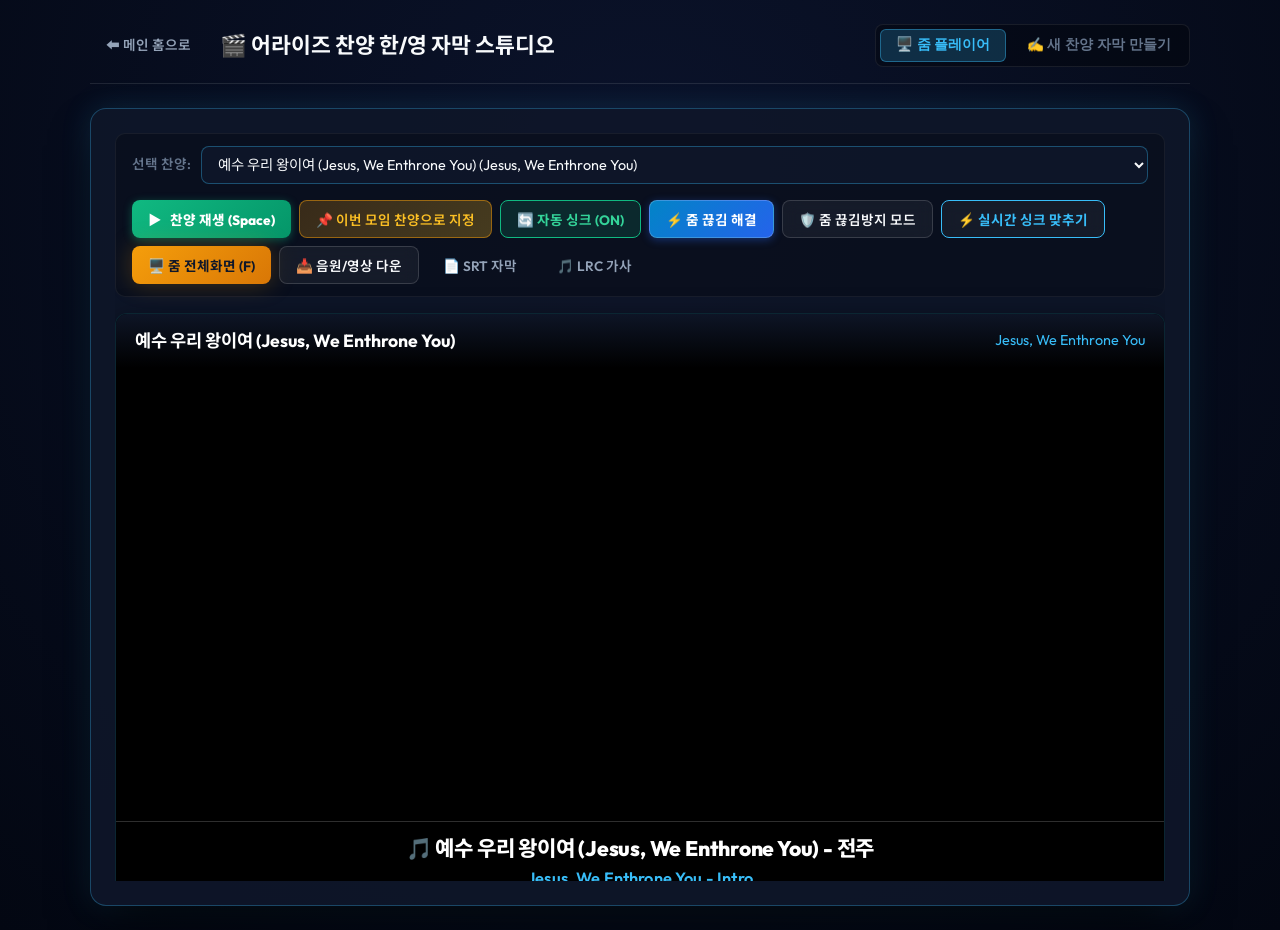
==== commit 0966620d: "fix: force mobile browser cache invalidation and ensure Jesus We Enthrone You defaults" ====
--- a/worship-studio.html
+++ b/worship-studio.html
@@ -5,7 +5,10 @@
   <meta name="viewport" content="width=device-width, initial-scale=1.0">
   <title>어라이즈 찬양 한/영 자막 스튜디오 (Worship Subtitle Studio)</title>
   <meta name="description" content="어라이즈 넥스트젠 30분 기도모임 전용 한/영 찬양 자막 플레이어 & 줌 화면 공유 도구">
-  <link rel="stylesheet" href="styles.css?v=20260930_v7_yt_sync_clean">
+  <meta http-equiv="Cache-Control" content="no-cache, no-store, must-revalidate">
+  <meta http-equiv="Pragma" content="no-cache">
+  <meta http-equiv="Expires" content="0">
+  <link rel="stylesheet" href="styles.css?v=20261002_v32_mobile_jesus_sync">
   <link rel="preconnect" href="https://fonts.googleapis.com">
   <link rel="preconnect" href="https://fonts.gstatic.com" crossorigin>
   <link href="https://fonts.googleapis.com/css2?family=Pretendard:wght@400;600;700;800&family=Outfit:wght@400;600;700;800&family=Noto+Sans+KR:wght@400;600;700;800&display=swap" rel="stylesheet">
@@ -409,6 +412,6 @@
   <div class="toast-container" id="toastContainer"></div>
 
   <script src="https://www.youtube.com/iframe_api"></script>
-  <script src="worship-studio.js?v=20261001_v12_amazing_grace_sync"></script>
+  <script src="worship-studio.js?v=20261002_v32_mobile_jesus_sync"></script>
 </body>
 </html>
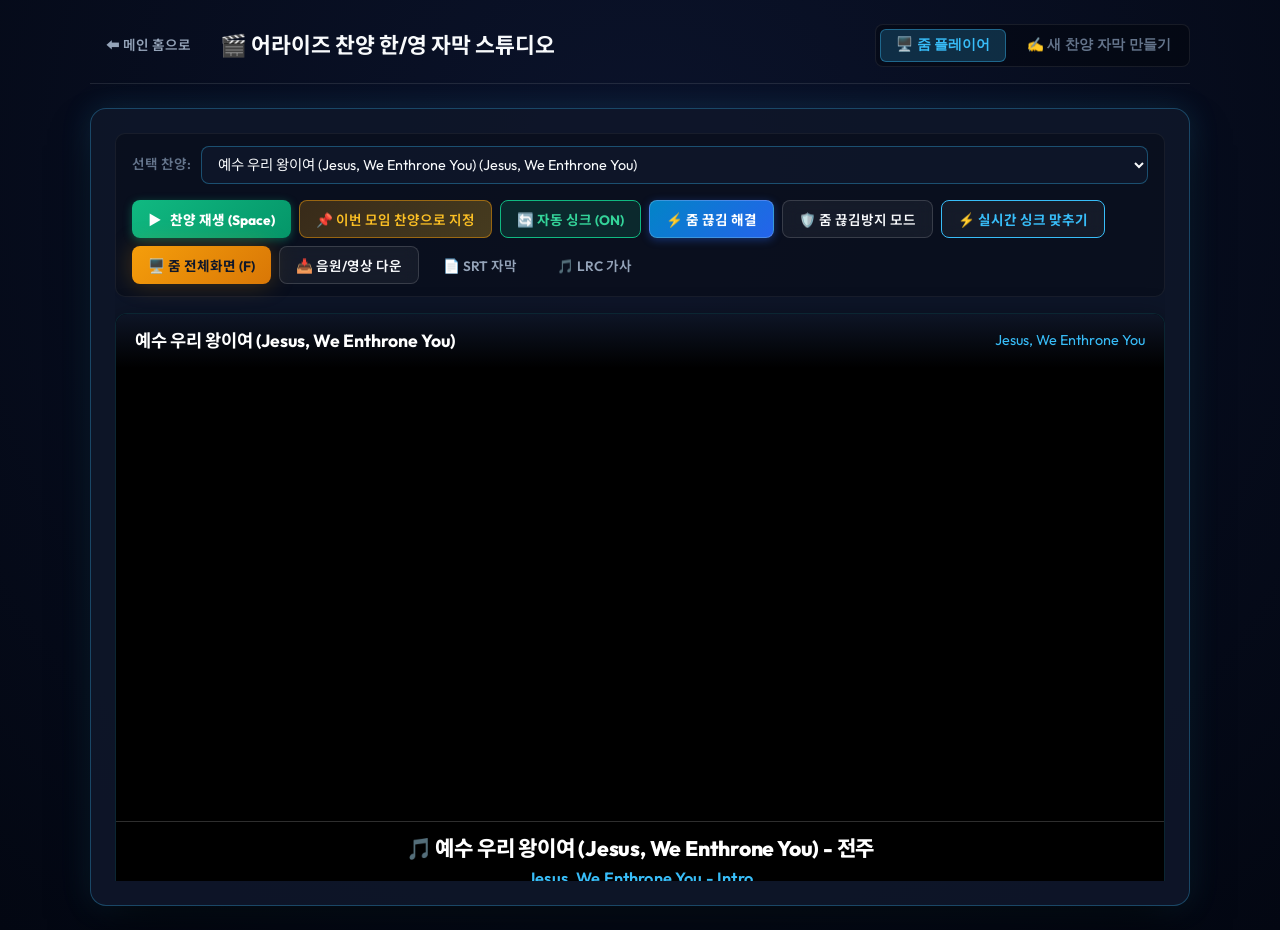
==== commit 0b9fb2b9: "feat: apply user sync & English lyrics for As the Deer and Hope Desire Pray globally" ====
--- a/worship-studio.html
+++ b/worship-studio.html
@@ -8,7 +8,7 @@
   <meta http-equiv="Cache-Control" content="no-cache, no-store, must-revalidate">
   <meta http-equiv="Pragma" content="no-cache">
   <meta http-equiv="Expires" content="0">
-  <link rel="stylesheet" href="styles.css?v=20261002_v32_mobile_jesus_sync">
+  <link rel="stylesheet" href="styles.css?v=20261003_v33_as_the_deer_and_hope_sync">
   <link rel="preconnect" href="https://fonts.googleapis.com">
   <link rel="preconnect" href="https://fonts.gstatic.com" crossorigin>
   <link href="https://fonts.googleapis.com/css2?family=Pretendard:wght@400;600;700;800&family=Outfit:wght@400;600;700;800&family=Noto+Sans+KR:wght@400;600;700;800&display=swap" rel="stylesheet">
@@ -412,6 +412,6 @@
   <div class="toast-container" id="toastContainer"></div>
 
   <script src="https://www.youtube.com/iframe_api"></script>
-  <script src="worship-studio.js?v=20261002_v32_mobile_jesus_sync"></script>
+  <script src="worship-studio.js?v=20261003_v33_as_the_deer_and_hope_sync"></script>
 </body>
 </html>
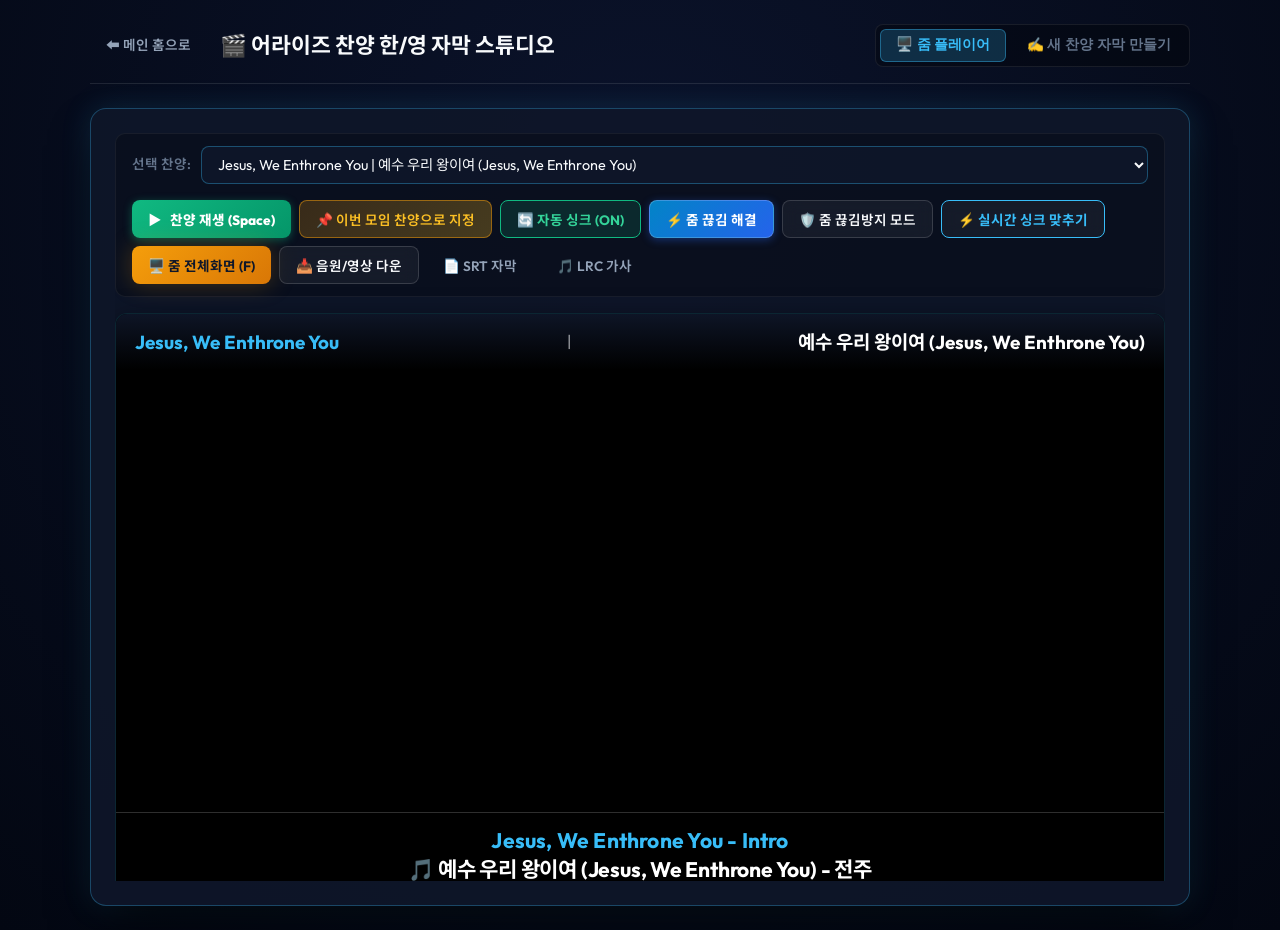
==== commit ee434a60: "feat: equalize English and Korean font sizes across platform and establish global worship hub brandi" ====
--- a/worship-studio.html
+++ b/worship-studio.html
@@ -111,8 +111,9 @@
 
         <div class="studio-stage-area" id="studioStageArea">
           <div class="studio-stage-title" id="studioActiveSongTitle">
+            <span class="title-en">Amazing Grace (Hymn 305)</span>
+            <span class="title-divider" style="opacity: 0.6; margin: 0 0.4rem;">|</span>
             <span class="title-kr">나 같은 죄인 살리신</span>
-            <span class="title-en">Amazing Grace (Hymn 305)</span>
           </div>
 
           <div class="studio-media-wrapper" id="studioVideoWrapper" title="클릭 시 다음 가사로 넘어갑니다 (수동 모드)">
--- a/styles.css
+++ b/styles.css
@@ -287,10 +287,10 @@
 }
 
 .brand-sub {
-  font-size: 0.7rem;
+  font-size: 0.95rem;
   color: var(--accent-gold);
-  font-weight: 600;
-  letter-spacing: 0.05em;
+  font-weight: 700;
+  letter-spacing: 0.03em;
   text-transform: uppercase;
 }
 
@@ -763,19 +763,19 @@
 }
 
 .step-sub-info {
-  font-size: 0.76rem;
+  font-size: 0.9rem;
   font-weight: 700;
   color: var(--accent-gold);
   background: rgba(245, 158, 11, 0.12);
   border: 1px solid rgba(245, 158, 11, 0.25);
-  padding: 0.18rem 0.55rem;
+  padding: 0.22rem 0.65rem;
   border-radius: 6px;
   display: inline-block;
   margin-top: 0.2rem;
 }
 
 .step-time {
-  font-size: 0.78rem;
+  font-size: 0.82rem;
   font-weight: 700;
   color: var(--accent-sky);
   letter-spacing: 0.04em;
@@ -796,6 +796,16 @@
   font-weight: 700;
   color: var(--text-primary);
   line-height: 1.35;
+}
+
+.step-title-en {
+  font-size: 1.12rem;
+  font-weight: 700;
+  color: #94a3b8;
+  letter-spacing: 0.01em;
+  margin-top: 0.2rem;
+  margin-bottom: 0.35rem;
+  display: block;
 }
 
 .step-desc {
@@ -1076,10 +1086,12 @@
 }
 
 .pillar-title-en {
-  font-size: 0.85rem;
-  color: var(--text-muted);
-  font-weight: 600;
-  font-style: italic;
+  font-size: 1.18rem;
+  color: #38bdf8;
+  font-weight: 700;
+  font-style: normal;
+  display: block;
+  margin-top: 0.2rem;
 }
 
 .pillar-quote-box {
@@ -1088,18 +1100,18 @@
   border-radius: 8px;
   background: rgba(245, 158, 11, 0.1);
   border-left: 3px solid var(--accent-gold);
-  font-size: 0.82rem;
+  font-size: 0.88rem;
   color: #FDE68A;
   font-weight: 600;
 }
 
 .pillar-quote-en {
   display: block;
-  font-size: 0.75rem;
+  font-size: 0.88rem;
   color: #CBD5E1;
-  font-style: italic;
-  font-weight: 400;
-  margin-top: 0.15rem;
+  font-style: normal;
+  font-weight: 600;
+  margin-top: 0.25rem;
 }
 
 .pillar-bullets {
@@ -1133,7 +1145,7 @@
 }
 
 .bullet-kr {
-  font-size: 0.92rem;
+  font-size: 0.95rem;
   font-weight: 700;
   color: #F1F5F9;
   line-height: 1.45;
@@ -1141,10 +1153,11 @@
 }
 
 .bullet-en {
-  font-size: 0.78rem;
+  font-size: 0.95rem;
   color: #94A3B8;
-  line-height: 1.4;
-  font-style: italic;
+  line-height: 1.45;
+  font-style: normal;
+  font-weight: 600;
 }
 
 /* Page 4 Together Banner */
@@ -1252,10 +1265,10 @@
 }
 
 .slide-sub-title {
-  font-size: 1.05rem;
+  font-size: 1.55rem;
   color: var(--accent-sky);
-  font-weight: 600;
-  font-style: italic;
+  font-weight: 700;
+  font-style: normal;
 }
 
 .slide-quote {
@@ -1264,7 +1277,7 @@
   background: rgba(245, 158, 11, 0.12);
   border-left: 4px solid var(--accent-gold);
   border-radius: 8px;
-  font-size: 1.02rem;
+  font-size: 1.05rem;
   color: #FEF3C7;
   font-weight: 700;
 }
@@ -1293,9 +1306,10 @@
 }
 
 .slide-bullet-en {
-  font-size: 0.88rem;
+  font-size: 1.08rem;
   color: #94A3B8;
-  font-style: italic;
+  font-style: normal;
+  font-weight: 600;
   line-height: 1.45;
 }
 
@@ -1704,27 +1718,66 @@
 }
 
 .worship-title {
-  font-size: 1.1rem;
+  font-size: 1.15rem;
   font-weight: 700;
   color: var(--text-primary);
-  margin-bottom: 0.3rem;
+  margin-bottom: 0.35rem;
+  display: flex;
+  flex-wrap: wrap;
+  align-items: baseline;
+  gap: 0.4rem;
+}
+
+.worship-title .worship-title-en {
+  font-size: 1.15rem;
+  font-weight: 700;
+  color: #38bdf8;
+}
+
+.worship-title .worship-title-divider {
+  opacity: 0.5;
+  font-size: 1rem;
+}
+
+.worship-title .worship-title-ko {
+  font-size: 1.15rem;
+  font-weight: 700;
+  color: #ffffff;
 }
 
 .worship-meta {
-  font-size: 0.8rem;
+  font-size: 0.85rem;
   color: var(--text-muted);
   margin-bottom: 0.85rem;
 }
 
 .worship-lyrics-snippet {
-  font-size: 0.85rem;
+  font-size: 0.95rem;
   color: #CBD5E1;
-  font-style: italic;
+  background: rgba(255, 255, 255, 0.04);
+  padding: 0.85rem 1rem;
+  border-radius: 10px;
+  border-left: 3px solid var(--accent-sky);
+  display: flex;
+  flex-direction: column;
+  gap: 0.45rem;
+}
+
+.worship-lyrics-snippet .snippet-line {
+  margin: 0;
   line-height: 1.5;
-  background: rgba(255, 255, 255, 0.03);
-  padding: 0.75rem;
-  border-radius: 8px;
-  border-left: 2px solid var(--accent-sky);
+}
+
+.worship-lyrics-snippet .snippet-en {
+  font-size: 0.95rem;
+  font-weight: 600;
+  color: #38bdf8;
+}
+
+.worship-lyrics-snippet .snippet-kr {
+  font-size: 0.95rem;
+  font-weight: 500;
+  color: #f1f5f9;
 }
 
 /* ================= FOOTER ================= */
@@ -2698,13 +2751,14 @@
 }
 
 .studio-stage-title .title-kr {
-  font-size: 1.1rem;
+  font-size: 1.18rem;
   font-weight: 700;
   color: #ffffff;
 }
 
 .studio-stage-title .title-en {
-  font-size: 0.9rem;
+  font-size: 1.18rem;
+  font-weight: 700;
   color: #38bdf8;
 }
 
@@ -2775,10 +2829,10 @@
 
 .sub-line-kr {
   font-size: 1.32rem;
-  font-weight: 800;
+  font-weight: 700;
   color: #ffffff;
   text-shadow: 0 1px 3px rgba(0, 0, 0, 0.9);
-  margin-bottom: 0.25rem;
+  margin-bottom: 0.35rem;
   line-height: 1.35;
   text-align: center;
   letter-spacing: -0.01em;
@@ -2787,8 +2841,8 @@
 }
 
 .sub-line-en {
-  font-size: 1.02rem;
-  font-weight: 600;
+  font-size: 1.32rem;
+  font-weight: 700;
   color: #38bdf8;
   text-shadow: 0 1px 3px rgba(0, 0, 0, 0.9);
   line-height: 1.35;
@@ -2804,10 +2858,10 @@
   }
   .sub-line-kr {
     font-size: 1.05rem;
-    margin-bottom: 0.15rem;
+    margin-bottom: 0.2rem;
   }
   .sub-line-en {
-    font-size: 0.85rem;
+    font-size: 1.05rem;
   }
 }
 
@@ -2854,13 +2908,13 @@
   font-size: 1.75rem;
   font-weight: 800;
   color: #ffffff;
-  margin-bottom: 0.35rem;
+  margin-bottom: 0.45rem;
 }
 
 .studio-stage-area:fullscreen .sub-line-en,
 .studio-stage-area.zoom-fullscreen .sub-line-en {
-  font-size: 1.25rem;
-  font-weight: 600;
+  font-size: 1.75rem;
+  font-weight: 800;
   color: #38bdf8;
 }
 
@@ -3092,8 +3146,9 @@
 }
 
 .lyric-en-text {
-  font-size: 0.85rem;
-  color: #94a3b8;
+  font-size: 0.95rem;
+  font-weight: 600;
+  color: #38bdf8;
 }
 
 .lyric-play-btn {
@@ -3232,6 +3287,7 @@
 
 .lyric-in.en-input {
   color: #38bdf8;
+  font-size: 0.85rem;
 }
 
 .btn-del-line {
@@ -4022,10 +4078,11 @@
 }
 
 .ppt-point-title-en {
-  font-size: 1.05rem;
-  color: #94a3b8;
+  font-size: 1.4rem;
+  color: #38bdf8;
+  font-weight: 700;
   margin: 0;
-  font-style: italic;
+  font-style: normal;
   line-height: 1.5;
   border-top: 1px dashed rgba(255, 255, 255, 0.12);
   padding-top: 0.8rem;
@@ -4407,9 +4464,10 @@
 }
 
 .ppt-notice-title-en {
-  font-size: 1.05rem;
-  color: #94a3b8;
-  font-style: italic;
+  font-size: 1.45rem;
+  color: #38bdf8;
+  font-weight: 700;
+  font-style: normal;
   margin-bottom: 1rem;
   line-height: 1.45;
   border-bottom: 1px dashed rgba(255, 255, 255, 0.1);
@@ -4467,3 +4525,780 @@
   }
 }
 
+/* ========================================================
+   🌱 FAITH NEXT-GEN (믿음의 후대관 - 인터랙티브 전자 동화책 & 비디오)
+   ======================================================== */
+.kids-zone-section {
+  padding: 5rem 0 6rem 0;
+  position: relative;
+  background: radial-gradient(circle at 50% 0%, rgba(245, 158, 11, 0.08) 0%, rgba(15, 23, 42, 0.95) 70%),
+              radial-gradient(circle at 10% 50%, rgba(56, 189, 248, 0.06) 0%, transparent 50%),
+              #090d16;
+  border-top: 1px solid rgba(245, 158, 11, 0.15);
+  border-bottom: 1px solid rgba(56, 189, 248, 0.15);
+  overflow: hidden;
+}
+
+.kids-zone-section::before {
+  content: '';
+  position: absolute;
+  top: -150px;
+  right: -100px;
+  width: 450px;
+  height: 450px;
+  background: radial-gradient(circle, rgba(244, 114, 182, 0.12) 0%, transparent 70%);
+  pointer-events: none;
+}
+
+/* Nav Link Highlight */
+.nav-link-kids {
+  color: #fbbf24 !important;
+  font-weight: 700;
+  background: rgba(251, 191, 36, 0.12);
+  padding: 0.35rem 0.75rem !important;
+  border-radius: 9999px;
+  border: 1px solid rgba(251, 191, 36, 0.3);
+  transition: all 0.25s ease;
+}
+
+.nav-link-kids:hover {
+  background: rgba(251, 191, 36, 0.22);
+  transform: translateY(-1px);
+  box-shadow: 0 4px 12px rgba(251, 191, 36, 0.25);
+}
+
+/* Header */
+.section-header-kids {
+  margin-bottom: 2.5rem;
+}
+
+.kids-badge {
+  display: inline-flex;
+  align-items: center;
+  gap: 0.5rem;
+  background: linear-gradient(135deg, rgba(251, 191, 36, 0.15), rgba(244, 114, 182, 0.15), rgba(56, 189, 248, 0.15));
+  border: 1px solid rgba(251, 191, 36, 0.4);
+  padding: 0.4rem 1.1rem;
+  border-radius: 9999px;
+  font-size: 0.85rem;
+  font-weight: 700;
+  color: #fbbf24;
+  letter-spacing: 0.04em;
+  margin-bottom: 1rem;
+  box-shadow: 0 4px 15px rgba(251, 191, 36, 0.15);
+}
+
+.kids-badge-icon {
+  font-size: 1.15rem;
+}
+
+.kids-section-title {
+  font-size: 2.25rem;
+  font-weight: 800;
+  color: #ffffff;
+  margin-bottom: 0.8rem;
+  letter-spacing: -0.02em;
+}
+
+.gradient-text-kids {
+  background: linear-gradient(135deg, #fbbf24, #f472b6, #38bdf8);
+  -webkit-background-clip: text;
+  -webkit-text-fill-color: transparent;
+}
+
+.kids-section-desc {
+  max-width: 720px;
+  margin: 0 auto;
+  color: #94a3b8;
+  font-size: 1.05rem;
+  line-height: 1.6;
+}
+
+/* Hub Card */
+.kids-hub-card {
+  background: rgba(15, 23, 42, 0.8);
+  backdrop-filter: blur(16px);
+  border: 1px solid rgba(255, 255, 255, 0.08);
+  border-radius: 24px;
+  padding: 1.75rem;
+  box-shadow: 0 20px 50px rgba(0, 0, 0, 0.4), 0 0 0 1px rgba(251, 191, 36, 0.15);
+}
+
+/* Toolbar */
+.kids-toolbar {
+  display: flex;
+  justify-content: space-between;
+  align-items: center;
+  gap: 1rem;
+  flex-wrap: wrap;
+  padding-bottom: 1.25rem;
+  margin-bottom: 1.5rem;
+  border-bottom: 1px solid rgba(255, 255, 255, 0.08);
+}
+
+.kids-book-tabs {
+  display: flex;
+  gap: 0.5rem;
+}
+
+.kids-tab-btn {
+  background: rgba(30, 41, 59, 0.6);
+  border: 1px solid rgba(255, 255, 255, 0.08);
+  color: #94a3b8;
+  font-size: 0.92rem;
+  font-weight: 700;
+  padding: 0.55rem 1.1rem;
+  border-radius: 12px;
+  cursor: pointer;
+  transition: all 0.2s ease;
+}
+
+.kids-tab-btn:hover {
+  background: rgba(56, 189, 248, 0.15);
+  color: #38bdf8;
+}
+
+.kids-tab-btn.active {
+  background: linear-gradient(135deg, rgba(251, 191, 36, 0.2), rgba(244, 114, 182, 0.2));
+  border-color: #fbbf24;
+  color: #fbbf24;
+  box-shadow: 0 4px 15px rgba(251, 191, 36, 0.2);
+}
+
+.kids-tool-actions {
+  display: flex;
+  align-items: center;
+  gap: 0.5rem;
+  flex-wrap: wrap;
+}
+
+/* Language Toggle */
+.kids-lang-toggle {
+  display: flex;
+  background: rgba(15, 23, 42, 0.9);
+  border: 1px solid rgba(255, 255, 255, 0.1);
+  border-radius: 10px;
+  padding: 0.2rem;
+}
+
+.kids-lang-btn {
+  background: transparent;
+  border: none;
+  color: #94a3b8;
+  font-size: 0.8rem;
+  font-weight: 600;
+  padding: 0.35rem 0.65rem;
+  border-radius: 8px;
+  cursor: pointer;
+  transition: all 0.2s;
+}
+
+.kids-lang-btn.active {
+  background: #38bdf8;
+  color: #0f172a;
+  font-weight: 800;
+}
+
+/* Kids Buttons */
+.btn-kids-action {
+  background: rgba(30, 41, 59, 0.8);
+  border: 1px solid rgba(56, 189, 248, 0.3);
+  color: #e2e8f0;
+  font-weight: 600;
+  border-radius: 10px;
+  padding: 0.45rem 0.85rem;
+  transition: all 0.2s ease;
+}
+
+.btn-kids-action:hover {
+  background: rgba(56, 189, 248, 0.2);
+  border-color: #38bdf8;
+  color: #38bdf8;
+  transform: translateY(-1px);
+}
+
+.btn-kids-action.tts-active {
+  background: linear-gradient(135deg, rgba(239, 68, 68, 0.35), rgba(245, 158, 11, 0.35)) !important;
+  border-color: #f59e0b !important;
+  color: #fef08a !important;
+  box-shadow: 0 0 16px rgba(245, 158, 11, 0.5), inset 0 0 8px rgba(239, 68, 68, 0.4);
+  animation: pulse-tts 1.4s infinite alternate ease-in-out;
+}
+
+@keyframes pulse-tts {
+  0% { transform: scale(1); box-shadow: 0 0 12px rgba(245, 158, 11, 0.4); }
+  100% { transform: scale(1.04); box-shadow: 0 0 22px rgba(245, 158, 11, 0.8), 0 0 10px rgba(239, 68, 68, 0.6); }
+}
+
+.btn-kids-outline {
+  background: transparent;
+  border: 1px solid #f59e0b;
+  color: #fbbf24;
+  font-weight: 700;
+  border-radius: 10px;
+  padding: 0.45rem 0.95rem;
+  transition: all 0.2s ease;
+}
+
+.btn-kids-outline:hover {
+  background: #f59e0b;
+  color: #0f172a;
+  box-shadow: 0 4px 15px rgba(245, 158, 11, 0.3);
+  transform: translateY(-1px);
+}
+
+/* Stage Layout */
+.kids-stage-layout {
+  display: grid;
+  grid-template-columns: 1.15fr 0.85fr;
+  gap: 1.75rem;
+  align-items: stretch;
+}
+
+/* Visual Stage */
+.kids-stage {
+  position: relative;
+  display: flex;
+  align-items: center;
+  justify-content: center;
+  background: #0b1120;
+  border-radius: 20px;
+  padding: 0.5rem;
+  border: 1px solid rgba(255, 255, 255, 0.05);
+  box-shadow: inset 0 2px 10px rgba(0, 0, 0, 0.6);
+}
+
+.kids-slide-frame {
+  position: relative;
+  width: 100%;
+  aspect-ratio: 16 / 9;
+  border-radius: 16px;
+  overflow: hidden;
+  box-shadow: 0 10px 30px rgba(0, 0, 0, 0.5);
+}
+
+.kids-slide-img {
+  width: 100%;
+  height: 100%;
+  object-fit: cover;
+  transition: transform 0.5s ease, opacity 0.2s ease;
+}
+
+.kids-slide-fade-out {
+  opacity: 0.3;
+}
+
+.kids-slide-zoom-in {
+  transform: scale(1.03);
+}
+
+.kids-slide-badge {
+  position: absolute;
+  top: 1rem;
+  left: 1rem;
+  background: rgba(15, 23, 42, 0.75);
+  backdrop-filter: blur(8px);
+  border: 1px solid rgba(255, 255, 255, 0.15);
+  color: #fbbf24;
+  font-size: 0.82rem;
+  font-weight: 800;
+  padding: 0.3rem 0.75rem;
+  border-radius: 9999px;
+  letter-spacing: 0.05em;
+}
+
+.kids-autoplay-btn {
+  position: absolute;
+  bottom: 1rem;
+  right: 1rem;
+  background: rgba(15, 23, 42, 0.8);
+  backdrop-filter: blur(8px);
+  border: 1px solid rgba(56, 189, 248, 0.4);
+  color: #38bdf8;
+  font-size: 0.82rem;
+  font-weight: 700;
+  padding: 0.35rem 0.8rem;
+  border-radius: 9999px;
+  cursor: pointer;
+  transition: all 0.2s;
+}
+
+.kids-autoplay-btn:hover {
+  background: #38bdf8;
+  color: #0f172a;
+  box-shadow: 0 4px 12px rgba(56, 189, 248, 0.4);
+}
+
+/* Arrows */
+.kids-nav-arrow {
+  position: absolute;
+  top: 50%;
+  transform: translateY(-50%);
+  width: 44px;
+  height: 44px;
+  border-radius: 50%;
+  background: rgba(15, 23, 42, 0.85);
+  border: 1px solid rgba(255, 255, 255, 0.2);
+  color: #ffffff;
+  display: flex;
+  align-items: center;
+  justify-content: center;
+  cursor: pointer;
+  font-size: 1.1rem;
+  z-index: 10;
+  transition: all 0.2s ease;
+  backdrop-filter: blur(4px);
+}
+
+.kids-nav-arrow:hover {
+  background: #fbbf24;
+  color: #0f172a;
+  border-color: #fbbf24;
+  transform: translateY(-50%) scale(1.1);
+  box-shadow: 0 4px 15px rgba(251, 191, 36, 0.4);
+}
+
+.kids-arrow-prev {
+  left: 1.25rem;
+}
+
+.kids-arrow-next {
+  right: 1.25rem;
+}
+
+/* Story Text Card */
+.kids-story-card {
+  display: flex;
+  flex-direction: column;
+  justify-content: space-between;
+  background: rgba(30, 41, 59, 0.5);
+  border: 1px solid rgba(255, 255, 255, 0.08);
+  border-radius: 20px;
+  padding: 1.75rem;
+  position: relative;
+}
+
+.kids-story-header {
+  display: flex;
+  justify-content: space-between;
+  align-items: center;
+  gap: 0.75rem;
+  margin-bottom: 0.8rem;
+  flex-wrap: wrap;
+}
+
+.kids-chapter-tag {
+  background: linear-gradient(135deg, rgba(251, 191, 36, 0.2), rgba(245, 158, 11, 0.25));
+  border: 1px solid rgba(251, 191, 36, 0.4);
+  color: #fbbf24;
+  font-size: 0.85rem;
+  font-weight: 800;
+  padding: 0.25rem 0.75rem;
+  border-radius: 9999px;
+  letter-spacing: 0.03em;
+}
+
+.kids-scripture-ref {
+  color: #34d399;
+  font-size: 0.88rem;
+  font-weight: 700;
+}
+
+.kids-story-title {
+  font-size: 1.45rem;
+  font-weight: 800;
+  color: #ffffff;
+  margin: 0 0 0.35rem 0;
+  line-height: 1.35;
+}
+
+.kids-story-title-en {
+  font-size: 1.45rem;
+  color: #38bdf8;
+  font-weight: 700;
+  font-style: normal;
+  margin: 0 0 1.25rem 0;
+}
+
+.kids-text-body {
+  flex: 1;
+  display: flex;
+  flex-direction: column;
+  gap: 1rem;
+}
+
+.kids-text-ko {
+  font-size: 1.18rem;
+  line-height: 1.8;
+  color: #f8fafc;
+  word-break: keep-all;
+  margin: 0;
+}
+
+.kids-text-en {
+  font-size: 1.18rem;
+  line-height: 1.8;
+  color: #e2e8f0;
+  font-style: normal;
+  font-weight: 500;
+  margin: 0;
+  border-top: 1px dashed rgba(255, 255, 255, 0.1);
+  padding-top: 0.85rem;
+}
+
+/* Language Filter Visibility */
+.kids-story-card.mode-ko .kids-story-title-en,
+.kids-story-card.mode-ko .kids-text-en {
+  display: none;
+}
+
+.kids-story-card.mode-en .kids-story-title,
+.kids-story-card.mode-en .kids-text-ko {
+  display: none;
+}
+
+/* Pagination & Controls */
+.kids-pagination {
+  display: flex;
+  justify-content: space-between;
+  align-items: center;
+  gap: 1rem;
+  margin-top: 1.5rem;
+  padding-top: 1.25rem;
+  border-top: 1px solid rgba(255, 255, 255, 0.08);
+}
+
+.kids-dots {
+  display: flex;
+  align-items: center;
+  gap: 0.45rem;
+}
+
+.kids-dot {
+  width: 12px;
+  height: 12px;
+  border-radius: 50%;
+  background: rgba(255, 255, 255, 0.2);
+  border: none;
+  cursor: pointer;
+  transition: all 0.25s ease;
+  padding: 0;
+}
+
+.kids-dot:hover {
+  background: rgba(251, 191, 36, 0.5);
+  transform: scale(1.2);
+}
+
+.kids-dot.active {
+  width: 32px;
+  border-radius: 9999px;
+  background: linear-gradient(135deg, #fbbf24, #f59e0b);
+  box-shadow: 0 0 12px rgba(251, 191, 36, 0.5);
+}
+
+.kids-page-controls {
+  display: flex;
+  align-items: center;
+  gap: 0.6rem;
+}
+
+.kids-page-counter {
+  font-size: 0.95rem;
+  font-weight: 800;
+  color: #94a3b8;
+  padding: 0 0.3rem;
+}
+
+.btn-kids-nav {
+  background: rgba(30, 41, 59, 0.8);
+  border: 1px solid rgba(255, 255, 255, 0.15);
+  color: #f1f5f9;
+  font-weight: 700;
+  padding: 0.4rem 0.8rem;
+  border-radius: 8px;
+  cursor: pointer;
+  transition: all 0.2s;
+}
+
+.btn-kids-nav:hover:not(:disabled) {
+  background: rgba(56, 189, 248, 0.2);
+  border-color: #38bdf8;
+  color: #38bdf8;
+}
+
+.btn-kids-nav:disabled {
+  opacity: 0.35;
+  cursor: not-allowed;
+}
+
+.btn-kids-next {
+  background: linear-gradient(135deg, rgba(251, 191, 36, 0.25), rgba(245, 158, 11, 0.25));
+  border-color: rgba(251, 191, 36, 0.4);
+  color: #fbbf24;
+}
+
+.btn-kids-next:hover:not(:disabled) {
+  background: #fbbf24;
+  color: #0f172a;
+}
+
+/* Video Mode */
+.kids-video-mode {
+  max-width: 900px;
+  margin: 0 auto;
+}
+
+.kids-video-container {
+  position: relative;
+  background: #000;
+  border-radius: 16px;
+  overflow: hidden;
+  box-shadow: 0 15px 40px rgba(0, 0, 0, 0.6);
+}
+
+.kids-video-desc {
+  text-align: center;
+  margin-top: 1.25rem;
+  color: #94a3b8;
+  font-size: 0.95rem;
+}
+
+/* ========================================================
+   📺 KIDS FULLSCREEN / PRESENTATION MODAL (ZOOM / TV)
+   ======================================================== */
+.kids-presentation-modal {
+  background: rgba(5, 8, 16, 0.96) !important;
+  backdrop-filter: blur(20px);
+  z-index: 99999;
+}
+
+.kids-fullscreen-content {
+  width: 95vw;
+  max-width: 1400px;
+  height: 92vh;
+  display: flex;
+  flex-direction: column;
+  background: rgba(15, 23, 42, 0.85);
+  border: 1px solid rgba(251, 191, 36, 0.3);
+  border-radius: 24px;
+  padding: 1.5rem;
+  box-shadow: 0 25px 60px rgba(0, 0, 0, 0.8);
+}
+
+.kids-modal-header {
+  display: flex;
+  justify-content: space-between;
+  align-items: center;
+  padding-bottom: 1rem;
+  border-bottom: 1px solid rgba(255, 255, 255, 0.1);
+  margin-bottom: 1rem;
+}
+
+.kids-modal-title-group {
+  display: flex;
+  align-items: center;
+  gap: 0.85rem;
+  flex-wrap: wrap;
+}
+
+.kids-modal-badge {
+  background: #fbbf24;
+  color: #0f172a;
+  font-size: 0.9rem;
+  font-weight: 900;
+  padding: 0.3rem 0.8rem;
+  border-radius: 9999px;
+}
+
+.kids-modal-chap {
+  font-size: 1.15rem;
+  font-weight: 800;
+  color: #ffffff;
+}
+
+.kids-modal-script {
+  color: #34d399;
+  font-size: 1rem;
+  font-weight: 700;
+}
+
+.kids-modal-actions {
+  display: flex;
+  align-items: center;
+  gap: 0.5rem;
+}
+
+.kids-modal-body {
+  flex: 1;
+  display: grid;
+  grid-template-columns: 1.3fr 0.7fr;
+  gap: 1.5rem;
+  align-items: center;
+  min-height: 0;
+  overflow: hidden;
+}
+
+.kids-modal-stage {
+  position: relative;
+  height: 100%;
+  display: flex;
+  align-items: center;
+  justify-content: center;
+  background: #000;
+  border-radius: 16px;
+  overflow: hidden;
+}
+
+.kids-modal-frame {
+  width: 100%;
+  height: 100%;
+  display: flex;
+  align-items: center;
+  justify-content: center;
+}
+
+.kids-modal-img {
+  max-width: 100%;
+  max-height: 100%;
+  object-fit: contain;
+  border-radius: 12px;
+}
+
+.kids-modal-arrow {
+  position: absolute;
+  top: 50%;
+  transform: translateY(-50%);
+  width: 52px;
+  height: 52px;
+  border-radius: 50%;
+  background: rgba(15, 23, 42, 0.8);
+  border: 1px solid rgba(255, 255, 255, 0.25);
+  color: #ffffff;
+  font-size: 1.3rem;
+  display: flex;
+  align-items: center;
+  justify-content: center;
+  cursor: pointer;
+  z-index: 10;
+  transition: all 0.2s;
+}
+
+.kids-modal-arrow:hover {
+  background: #fbbf24;
+  color: #0f172a;
+  transform: translateY(-50%) scale(1.15);
+}
+
+.kids-arrow-left { left: 1rem; }
+.kids-arrow-right { right: 1rem; }
+
+.kids-modal-story-card {
+  background: rgba(30, 41, 59, 0.6);
+  border: 1px solid rgba(255, 255, 255, 0.1);
+  border-radius: 18px;
+  padding: 2rem;
+  overflow-y: auto;
+  max-height: 100%;
+}
+
+.kids-modal-title-ko {
+  font-size: 1.85rem;
+  font-weight: 800;
+  color: #ffffff;
+  margin: 0 0 0.5rem 0;
+  line-height: 1.35;
+}
+
+.kids-modal-title-en {
+  font-size: 1.85rem;
+  color: #38bdf8;
+  font-weight: 800;
+  font-style: normal;
+  margin: 0 0 1.5rem 0;
+}
+
+.kids-modal-text-ko {
+  font-size: 1.4rem;
+  line-height: 1.85;
+  color: #f8fafc;
+  word-break: keep-all;
+  margin: 0 0 1.25rem 0;
+}
+
+.kids-modal-text-en {
+  font-size: 1.4rem;
+  line-height: 1.85;
+  color: #e2e8f0;
+  font-style: normal;
+  font-weight: 500;
+  margin: 0;
+  border-top: 1px dashed rgba(255, 255, 255, 0.15);
+  padding-top: 1.25rem;
+}
+
+/* Modal Language modes */
+.kids-modal-story-card.mode-ko .kids-modal-title-en,
+.kids-modal-story-card.mode-ko .kids-modal-text-en {
+  display: none;
+}
+
+.kids-modal-story-card.mode-en .kids-modal-title-ko,
+.kids-modal-story-card.mode-en .kids-modal-text-ko {
+  display: none;
+}
+
+/* Responsive */
+@media (max-width: 1024px) {
+  .kids-stage-layout {
+    grid-template-columns: 1fr;
+  }
+  .kids-modal-body {
+    grid-template-columns: 1fr;
+    overflow-y: auto;
+  }
+  .kids-modal-stage {
+    min-height: 300px;
+  }
+}
+
+@media (max-width: 640px) {
+  .kids-zone-section {
+    padding: 3.5rem 0;
+  }
+  .kids-section-title {
+    font-size: 1.7rem;
+  }
+  .kids-hub-card {
+    padding: 1rem;
+    border-radius: 18px;
+  }
+  .kids-toolbar {
+    flex-direction: column;
+    align-items: stretch;
+  }
+  .kids-book-tabs {
+    width: 100%;
+  }
+  .kids-tab-btn {
+    flex: 1;
+    text-align: center;
+    font-size: 0.85rem;
+    padding: 0.5rem;
+  }
+  .kids-story-card {
+    padding: 1.2rem;
+  }
+  .kids-story-title {
+    font-size: 1.25rem;
+  }
+  .kids-text-ko {
+    font-size: 1.05rem;
+  }
+  .kids-pagination {
+    flex-direction: column;
+    gap: 0.8rem;
+  }
+}
+
+
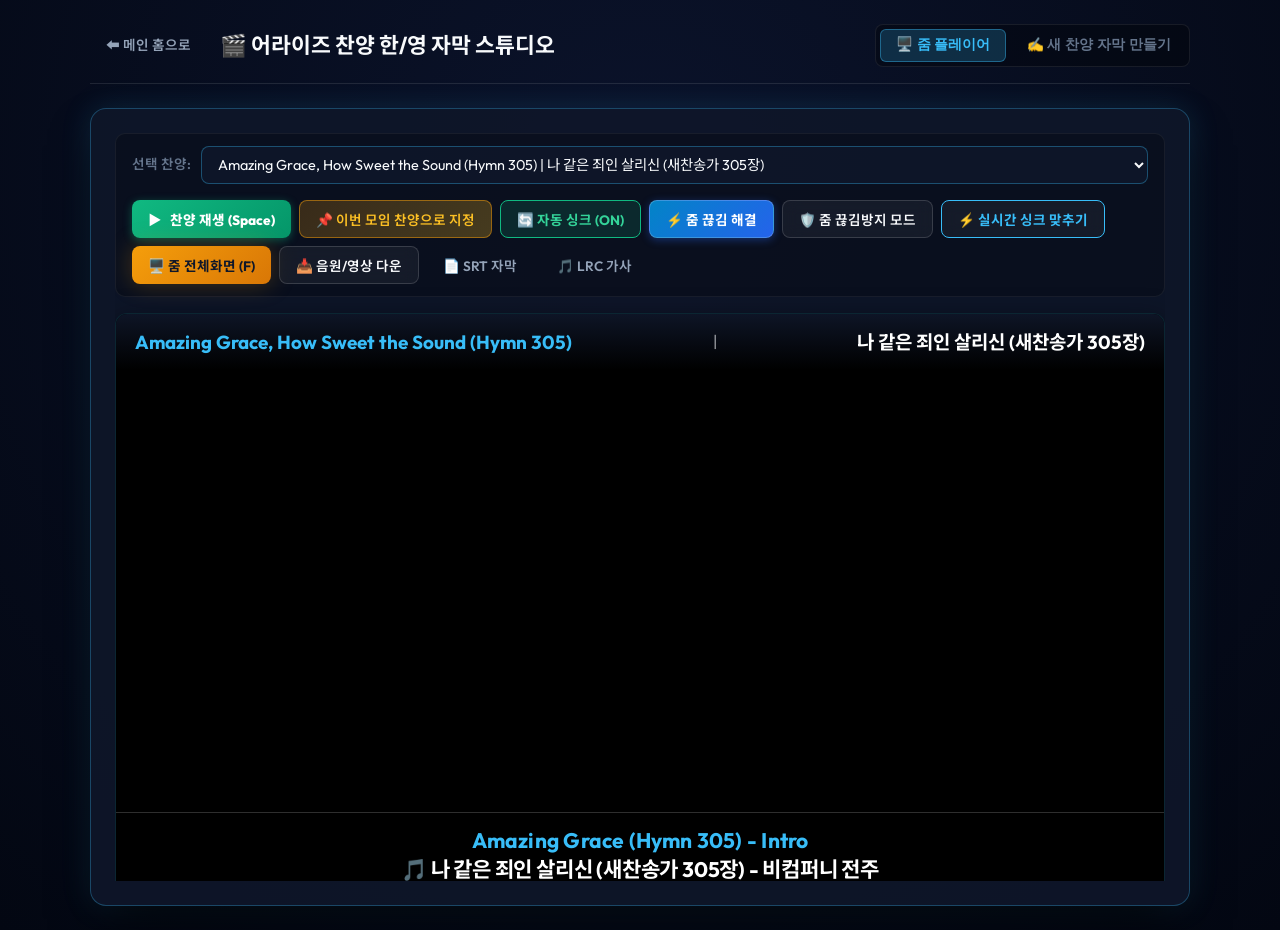
==== commit 44b8b917: "feat: 말씀 PPTX 창세기 3:1-14 전체 수록, 5분 메시지 요약 영문 전체화면 최적화 및 형광펜 하이라이트 적용" ====
--- a/worship-studio.html
+++ b/worship-studio.html
@@ -413,6 +413,6 @@
   <div class="toast-container" id="toastContainer"></div>
 
   <script src="https://www.youtube.com/iframe_api"></script>
-  <script src="worship-studio.js?v=20261003_v33_as_the_deer_and_hope_sync"></script>
+  <script src="worship-studio.js?v=20261025_v50_fix_sync_autosave"></script>
 </body>
 </html>
--- a/styles.css
+++ b/styles.css
@@ -252,7 +252,7 @@
   -webkit-backdrop-filter: blur(20px);
   background: rgba(9, 13, 26, 0.8);
   border-bottom: 1px solid var(--border-subtle);
-  padding: 0.9rem 0;
+  padding: 0.65rem 0;
 }
 
 .header-container {
@@ -328,6 +328,17 @@
   width: 100%;
 }
 
+.nav-link.active {
+  color: var(--accent-gold);
+  font-weight: 700;
+  text-shadow: 0 0 12px rgba(245, 158, 11, 0.4);
+}
+
+.nav-link.active::after {
+  width: 100%;
+  box-shadow: 0 0 8px rgba(245, 158, 11, 0.6);
+}
+
 .header-actions {
   display: flex;
   align-items: center;
@@ -381,7 +392,37 @@
   text-align: right;
 }
 
-[dir="rtl"] .hero-badge,
+[dir="rtl"] .hero-left-col {
+  text-align: right;
+}
+
+[dir="rtl"] .scripture-card {
+  border-left: 1px solid rgba(245, 158, 11, 0.25);
+  border-right: 4px solid var(--accent-gold);
+  text-align: right;
+}
+
+[dir="rtl"] .scripture-quote-icon {
+  left: auto;
+  right: 18px;
+}
+
+[dir="rtl"] .hero-badge {
+  align-self: flex-end;
+  direction: rtl;
+}
+
+[dir="rtl"] .countdown-header,
+[dir="rtl"] .meeting-meta,
+[dir="rtl"] .global-times-title {
+  text-align: right;
+  align-items: flex-end;
+}
+
+[dir="rtl"] .timezone-chips {
+  justify-content: flex-end;
+}
+
 [dir="rtl"] .scripture-ref,
 [dir="rtl"] .brand-logo,
 [dir="rtl"] .prayer-author-info {
@@ -420,22 +461,43 @@
 
 /* ================= HERO SECTION ================= */
 .hero-section {
-  padding: 4.5rem 0 5.5rem;
-  text-align: center;
+  padding: 0.75rem 0 1.25rem;
+  position: relative;
+}
+
+.hero-container {
+  max-width: 1280px;
+}
+
+/* 2-Column Split Hero: Left 2/3 (Vision & Scripture) / Right 1/3 (Countdown & Timezones) */
+.hero-split-layout {
+  display: grid;
+  grid-template-columns: 2fr 1fr;
+  gap: 1.75rem;
+  align-items: stretch;
+}
+
+/* LEFT COLUMN (2/3 of Screen Width) */
+.hero-left-col {
+  display: flex;
+  flex-direction: column;
+  justify-content: center;
+  text-align: left;
 }
 
 .hero-badge {
   display: inline-flex;
   align-items: center;
-  gap: 0.6rem;
-  padding: 0.45rem 1.1rem;
+  align-self: flex-start;
+  gap: 0.5rem;
+  padding: 0.35rem 0.95rem;
   border-radius: 999px;
   background: rgba(99, 102, 241, 0.12);
-  border: 1px solid rgba(99, 102, 241, 0.3);
+  border: 1px solid rgba(99, 102, 241, 0.35);
   color: #A5B4FC;
-  font-size: 0.88rem;
+  font-size: 0.82rem;
   font-weight: 600;
-  margin-bottom: 1.8rem;
+  margin-bottom: 0.65rem;
 }
 
 .pulse-dot {
@@ -454,128 +516,166 @@
 }
 
 .hero-title {
-  font-size: 3.5rem;
-  line-height: 1.18;
+  font-size: clamp(2.75rem, 3.9vw, 3.85rem);
+  line-height: 1.15;
   font-weight: 800;
-  letter-spacing: -0.03em;
-  margin-bottom: 1.25rem;
+  letter-spacing: -0.025em;
+  margin-bottom: 0.75rem;
+  text-align: left;
 }
 
 .hero-subtitle {
-  font-size: 1.2rem;
+  font-size: 0.98rem;
   color: var(--text-secondary);
-  max-width: 720px;
-  margin: 0 auto 2.2rem;
-  line-height: 1.7;
-}
-
-/* Scripture Card */
+  line-height: 1.55;
+  margin: 0 0 0.85rem 0;
+  text-align: left;
+  max-width: 100%;
+}
+
+/* Scripture Card (Left side sacred anchor) */
 .scripture-card {
-  max-width: 680px;
-  margin: 0 auto 3rem;
-  background: rgba(255, 255, 255, 0.03);
-  border: 1px solid rgba(245, 158, 11, 0.2);
-  border-radius: 16px;
-  padding: 1.4rem 2rem;
+  max-width: 100%;
+  margin: 0;
+  background: linear-gradient(135deg, rgba(22, 30, 56, 0.75) 0%, rgba(30, 41, 75, 0.45) 100%);
+  border: 1px solid rgba(245, 158, 11, 0.25);
+  border-left: 4px solid var(--accent-gold);
+  border-radius: 12px;
+  padding: 0.85rem 1.25rem 0.85rem 1.4rem;
   position: relative;
-  backdrop-filter: blur(8px);
+  backdrop-filter: blur(12px);
+  -webkit-backdrop-filter: blur(12px);
+  box-shadow: 0 8px 24px -8px rgba(0, 0, 0, 0.4);
+  text-align: left;
 }
 
 .scripture-quote-icon {
   position: absolute;
-  top: -15px;
-  left: 24px;
-  font-size: 2.8rem;
+  top: -10px;
+  left: 14px;
+  font-size: 2.2rem;
   color: var(--accent-gold);
   line-height: 1;
-  opacity: 0.6;
+  opacity: 0.65;
 }
 
 .scripture-text {
-  font-size: 1.05rem;
-  font-style: italic;
-  color: #E2E8F0;
-  margin-bottom: 0.5rem;
+  font-size: 0.92rem;
+  font-style: normal;
+  font-weight: 500;
+  color: #F1F5F9;
+  line-height: 1.5;
+  margin-bottom: 0.4rem;
+  padding-top: 0.15rem;
 }
 
 .scripture-ref {
-  font-size: 0.85rem;
+  display: inline-block;
+  font-size: 0.8rem;
   color: var(--accent-gold);
   font-weight: 700;
-  letter-spacing: 0.05em;
-}
-
-/* Countdown Box */
+  letter-spacing: 0.04em;
+  background: rgba(245, 158, 11, 0.12);
+  border: 1px solid rgba(245, 158, 11, 0.28);
+  padding: 0.15rem 0.55rem;
+  border-radius: 6px;
+}
+
+/* RIGHT COLUMN: Countdown Box (1/3 of Screen Width) */
+.hero-right-col {
+  display: flex;
+  flex-direction: column;
+}
+
 .countdown-card {
-  max-width: 780px;
-  margin: 0 auto;
-  background: var(--bg-card);
+  max-width: 100%;
+  width: 100%;
+  margin: 0;
+  background: rgba(16, 22, 42, 0.85);
   border: 1px solid var(--border-glow);
-  border-radius: 24px;
-  padding: 2.2rem 2.5rem;
-  box-shadow: var(--shadow-card), var(--shadow-glow);
+  border-radius: 16px;
+  padding: 1rem 1.15rem;
+  box-shadow: var(--shadow-card), 0 0 25px rgba(245, 158, 11, 0.18);
   backdrop-filter: blur(20px);
+  -webkit-backdrop-filter: blur(20px);
+  display: flex;
+  flex-direction: column;
+  justify-content: space-between;
 }
 
 .countdown-header {
   display: flex;
-  justify-content: space-between;
-  align-items: center;
-  margin-bottom: 1.8rem;
-  flex-wrap: wrap;
-  gap: 1rem;
+  flex-direction: column;
+  align-items: flex-start;
+  gap: 0.35rem;
+  margin-bottom: 0.65rem;
   border-bottom: 1px solid var(--border-subtle);
-  padding-bottom: 1.2rem;
+  padding-bottom: 0.55rem;
 }
 
 .meeting-meta {
   text-align: left;
+  width: 100%;
 }
 
 .meeting-status-tag {
   font-size: 0.75rem;
-  font-weight: 700;
+  font-weight: 800;
   color: var(--accent-gold);
   text-transform: uppercase;
   letter-spacing: 0.08em;
+  display: inline-flex;
+  align-items: center;
+  gap: 0.4rem;
 }
 
 .next-meeting-date {
-  font-size: 1.2rem;
+  font-size: 0.96rem;
   font-weight: 700;
   color: var(--text-primary);
-  margin-top: 0.2rem;
+  margin-top: 0.15rem;
+  line-height: 1.35;
 }
 
 .world-clock-badge {
-  font-size: 0.82rem;
+  font-size: 0.74rem;
   color: var(--accent-sky);
   background: rgba(56, 189, 248, 0.1);
   border: 1px solid rgba(56, 189, 248, 0.25);
-  padding: 0.4rem 0.9rem;
-  border-radius: 999px;
+  padding: 0.22rem 0.65rem;
+  border-radius: 6px;
   font-weight: 500;
+  line-height: 1.35;
+  display: inline-block;
 }
 
 .countdown-grid {
   display: flex;
   align-items: center;
   justify-content: center;
-  gap: 1.2rem;
-  margin: 2rem 0;
+  gap: 0.45rem;
+  margin: 0.65rem 0 0.75rem;
 }
 
 .time-block {
-  background: rgba(10, 14, 28, 0.8);
+  flex: 1;
+  min-width: 0;
+  background: rgba(9, 13, 26, 0.88);
   border: 1px solid rgba(255, 255, 255, 0.1);
-  border-radius: 16px;
-  padding: 1.2rem 1.4rem;
-  min-width: 105px;
+  border-radius: 10px;
+  padding: 0.65rem 0.2rem;
+  text-align: center;
   box-shadow: inset 0 2px 10px rgba(0,0,0,0.5);
+  transition: var(--transition-smooth);
+}
+
+.time-block:hover {
+  border-color: rgba(245, 158, 11, 0.35);
+  transform: translateY(-2px);
 }
 
 .time-val {
-  font-size: 2.8rem;
+  font-size: clamp(1.35rem, 1.6vw, 1.85rem);
   font-weight: 800;
   font-variant-numeric: tabular-nums;
   line-height: 1;
@@ -587,60 +687,86 @@
 }
 
 .time-label {
-  font-size: 0.75rem;
+  font-size: 0.62rem;
   color: var(--text-muted);
   text-transform: uppercase;
-  margin-top: 0.5rem;
+  margin-top: 0.25rem;
   font-weight: 600;
-  letter-spacing: 0.05em;
+  letter-spacing: 0.02em;
 }
 
 .time-sep {
-  font-size: 2.2rem;
+  font-size: 1.15rem;
   font-weight: 700;
   color: rgba(255, 255, 255, 0.25);
+  margin-top: -0.4rem;
 }
 
 .countdown-actions {
   display: flex;
-  justify-content: center;
-  gap: 1rem;
-  flex-wrap: wrap;
-  margin-top: 1.5rem;
+  flex-direction: column;
+  gap: 0.45rem;
+  margin-top: 0.45rem;
+}
+
+.countdown-actions .btn {
+  width: 100%;
+  min-width: 0;
+  padding: 0.58rem 1rem;
+  font-size: 0.88rem;
+  border-radius: 10px;
+}
+
+.btn-glow {
+  box-shadow: 0 0 20px rgba(245, 158, 11, 0.35);
+  animation: btnGlowPulse 2.8s infinite;
+}
+
+@keyframes btnGlowPulse {
+  0%, 100% { box-shadow: 0 0 20px rgba(245, 158, 11, 0.35); }
+  50% { box-shadow: 0 0 32px rgba(245, 158, 11, 0.6); }
 }
 
 /* Global Multi-Nation Timezone Bar */
 .global-times-bar {
-  margin-top: 2rem;
-  padding-top: 1.5rem;
+  margin-top: 0.75rem;
+  padding-top: 0.6rem;
   border-top: 1px solid rgba(255, 255, 255, 0.08);
 }
 
 .global-times-title {
-  font-size: 0.85rem;
+  font-size: 0.76rem;
   font-weight: 700;
   color: var(--accent-gold);
-  margin-bottom: 0.9rem;
+  margin-bottom: 0.45rem;
   letter-spacing: 0.04em;
+  text-align: left;
 }
 
 .timezone-chips {
   display: flex;
   flex-wrap: wrap;
-  justify-content: center;
-  gap: 0.55rem;
+  justify-content: flex-start;
+  gap: 0.35rem;
 }
 
 .tz-chip {
-  font-size: 0.8rem;
+  font-size: 0.72rem;
   background: rgba(10, 14, 28, 0.85);
   border: 1px solid rgba(255, 255, 255, 0.1);
-  padding: 0.35rem 0.75rem;
-  border-radius: 8px;
+  padding: 0.22rem 0.55rem;
+  border-radius: 6px;
   color: #E2E8F0;
   display: inline-flex;
   align-items: center;
-  gap: 0.35rem;
+  gap: 0.3rem;
+  transition: var(--transition-smooth);
+}
+
+.tz-chip:hover {
+  background: rgba(22, 30, 56, 0.95);
+  border-color: rgba(245, 158, 11, 0.4);
+  transform: translateY(-1px);
 }
 
 .tz-chip strong {
@@ -662,39 +788,41 @@
 .nations-showcase {
   display: flex;
   align-items: center;
-  justify-content: center;
+  justify-content: flex-start;
   flex-wrap: wrap;
-  gap: 0.75rem;
-  margin-top: 2.5rem;
-  padding: 1rem 1.5rem;
+  gap: 0.55rem;
+  margin-top: 0.85rem;
+  padding: 0.55rem 0.95rem;
   background: rgba(255, 255, 255, 0.03);
   border: 1px solid rgba(255, 255, 255, 0.08);
-  border-radius: 999px;
-  max-width: 960px;
-  margin-left: auto;
-  margin-right: auto;
+  border-radius: 10px;
+  max-width: 100%;
+  margin-left: 0;
+  margin-right: 0;
+  text-align: left;
 }
 
 .nations-label {
-  font-size: 0.85rem;
+  font-size: 0.8rem;
   font-weight: 700;
   color: var(--accent-gold);
+  white-space: nowrap;
 }
 
 .nations-pills {
   display: flex;
   flex-wrap: wrap;
-  gap: 0.5rem;
-  justify-content: center;
+  gap: 0.4rem;
+  justify-content: flex-start;
 }
 
 .nation-pill {
-  font-size: 0.82rem;
+  font-size: 0.78rem;
   font-weight: 600;
   background: rgba(99, 102, 241, 0.12);
   border: 1px solid rgba(99, 102, 241, 0.3);
   color: #C7D2FE;
-  padding: 0.25rem 0.75rem;
+  padding: 0.2rem 0.6rem;
   border-radius: 999px;
   transition: var(--transition-smooth);
 }
@@ -2023,7 +2151,59 @@
 
 /* ================= RESPONSIVE DESIGN ================= */
 @media (max-width: 1024px) {
+  .hero-split-layout {
+    grid-template-columns: 1fr;
+    gap: 2.2rem;
+  }
+  .hero-left-col {
+    text-align: center;
+    align-items: center;
+  }
+  .hero-badge {
+    align-self: center;
+  }
+  .hero-title {
+    text-align: center;
+  }
+  .hero-subtitle {
+    text-align: center;
+  }
+  .scripture-card {
+    max-width: 720px;
+    margin: 0 auto;
+    width: 100%;
+  }
+  .hero-right-col {
+    max-width: 720px;
+    margin: 0 auto;
+    width: 100%;
+  }
+  .countdown-header {
+    align-items: center;
+    text-align: center;
+  }
+  .meeting-meta {
+    text-align: center;
+  }
+  .global-times-title {
+    text-align: center;
+  }
+  .timezone-chips {
+    justify-content: center;
+  }
+  .countdown-actions {
+    flex-direction: row;
+    flex-wrap: wrap;
+  }
+  .countdown-actions .btn {
+    flex: 1;
+    min-width: 180px;
+  }
+
   .routine-grid {
+    grid-template-columns: repeat(2, 1fr);
+  }
+  .portal-grid {
     grid-template-columns: repeat(2, 1fr);
   }
   .core-prayer-list {
@@ -2045,26 +2225,35 @@
 
 @media (max-width: 768px) {
   .hero-title {
-    font-size: 2.3rem;
+    font-size: 2.45rem;
   }
   .hero-subtitle {
-    font-size: 1rem;
+    font-size: 0.98rem;
+  }
+  .countdown-actions {
+    flex-direction: column;
+  }
+  .countdown-actions .btn {
+    width: 100%;
   }
   .countdown-card {
-    padding: 1.6rem 1.2rem;
+    padding: 1.4rem 1.1rem;
   }
   .countdown-grid {
-    gap: 0.5rem;
+    gap: 0.4rem;
   }
   .time-block {
-    min-width: 65px;
-    padding: 0.8rem 0.6rem;
+    min-width: 0;
+    padding: 0.75rem 0.25rem;
   }
   .time-val {
-    font-size: 1.8rem;
+    font-size: 1.65rem;
   }
   .time-sep {
-    font-size: 1.4rem;
+    font-size: 1.25rem;
+  }
+  .countdown-actions .btn {
+    min-width: 100%;
   }
   .routine-grid {
     grid-template-columns: 1fr;
@@ -3822,14 +4011,17 @@
   display: flex;
   align-items: center;
   justify-content: center;
-  padding: 1.5rem;
+  padding: 1rem 1.5rem;
   overflow: hidden;
   position: relative;
+  min-height: 0;
 }
 
 .word-ppt-slide-card {
   width: 100%;
-  max-width: 1200px;
+  max-width: 1350px;
+  height: 100%;
+  max-height: calc(100vh - 120px);
   aspect-ratio: 16 / 9;
   background: linear-gradient(145deg, #111e33, #0a1322);
   border: 1px solid rgba(56, 189, 248, 0.25);
@@ -3840,17 +4032,19 @@
   overflow: hidden;
   position: relative;
   transition: transform 0.3s cubic-bezier(0.16, 1, 0.3, 1);
+  min-height: 0;
 }
 
 .word-ppt-slide-inner {
   flex: 1;
   width: 100%;
   height: 100%;
-  padding: 2.8rem 3.5rem;
+  padding: 1.8rem 2.5rem;
   display: flex;
   flex-direction: column;
   box-sizing: border-box;
   animation: slideFadeIn 0.35s ease-out;
+  min-height: 0;
 }
 
 @keyframes slideFadeIn {
@@ -3986,10 +4180,11 @@
 }
 
 .ppt-verse-row {
-  margin-bottom: 1rem;
-  line-height: 1.65;
-  font-size: 1.12rem;
-  color: #e2e8f0;
+  margin-bottom: 1.1rem;
+  line-height: 1.7;
+  font-size: 1.15rem;
+  font-weight: 700;
+  color: #f1f5f9;
 }
 
 .ppt-verse-num {
@@ -4000,10 +4195,16 @@
 }
 
 .ppt-highlight-word {
-  color: #6ee7b7;
-  font-weight: 700;
-  text-decoration: underline;
-  text-underline-offset: 4px;
+  background-color: #fef08a !important;
+  color: #0f172a !important;
+  font-weight: 800 !important;
+  padding: 0.12rem 0.38rem;
+  border-radius: 4px;
+  box-decoration-break: clone;
+  -webkit-box-decoration-break: clone;
+  box-shadow: 0 0 10px rgba(254, 240, 138, 0.45);
+  text-decoration: none !important;
+  display: inline;
 }
 
 .ppt-keywords-bar {
@@ -4018,9 +4219,9 @@
   background: rgba(16, 185, 129, 0.15);
   border: 1px solid rgba(16, 185, 129, 0.35);
   color: #6ee7b7;
-  font-size: 0.82rem;
-  font-weight: 700;
-  padding: 0.25rem 0.7rem;
+  font-size: 0.85rem;
+  font-weight: 800;
+  padding: 0.25rem 0.75rem;
   border-radius: 9999px;
 }
 
@@ -4028,64 +4229,78 @@
 .ppt-points-grid {
   display: grid;
   grid-template-columns: repeat(3, 1fr);
-  gap: 1.25rem;
+  gap: 1rem;
   flex: 1;
   min-height: 0;
+  overflow-y: auto;
+  padding: 0.3rem 0.2rem;
 }
 
 .ppt-point-card {
-  background: rgba(15, 23, 42, 0.85);
-  border: 1px solid rgba(56, 189, 248, 0.25);
+  background: rgba(15, 23, 42, 0.92);
+  border: 1px solid rgba(56, 189, 248, 0.35);
   border-radius: 16px;
-  padding: 2rem 1.6rem;
+  padding: 1.3rem 1.25rem;
   display: flex;
   flex-direction: column;
-  justify-content: center;
+  justify-content: flex-start;
   position: relative;
-  overflow: hidden;
-  box-shadow: 0 8px 24px rgba(0, 0, 0, 0.35);
+  overflow-y: auto;
+  box-shadow: 0 8px 24px rgba(0, 0, 0, 0.4);
   transition: transform 0.2s ease, border-color 0.2s ease;
+  min-height: 0;
+}
+
+.ppt-point-card::-webkit-scrollbar {
+  width: 6px;
+}
+
+.ppt-point-card::-webkit-scrollbar-thumb {
+  background: rgba(56, 189, 248, 0.4);
+  border-radius: 4px;
 }
 
 .ppt-point-card:hover {
-  transform: translateY(-4px);
+  transform: translateY(-3px);
   border-color: #38bdf8;
-  box-shadow: 0 12px 30px rgba(56, 189, 248, 0.2);
+  box-shadow: 0 12px 30px rgba(56, 189, 248, 0.25);
 }
 
 .ppt-point-top {
   display: flex;
   align-items: center;
-  margin-bottom: 1.2rem;
+  margin-bottom: 0.75rem;
 }
 
 .ppt-point-num {
-  font-size: 1.15rem;
+  font-size: 1.05rem;
   font-weight: 900;
   color: #38bdf8;
-  background: rgba(56, 189, 248, 0.15);
-  padding: 0.3rem 0.85rem;
+  background: rgba(56, 189, 248, 0.18);
+  padding: 0.25rem 0.8rem;
   border-radius: 9999px;
   letter-spacing: 0.05em;
 }
 
 .ppt-point-title-ko {
-  font-size: 1.4rem;
+  font-size: 1.02rem;
   font-weight: 800;
   color: #ffffff;
-  margin: 0 0 1rem 0;
-  line-height: 1.45;
+  margin: 0 0 0.75rem 0;
+  line-height: 1.55;
+  white-space: pre-line;
 }
 
 .ppt-point-title-en {
-  font-size: 1.4rem;
+  font-size: 1.02rem;
   color: #38bdf8;
-  font-weight: 700;
+  font-weight: 800;
   margin: 0;
   font-style: normal;
-  line-height: 1.5;
-  border-top: 1px dashed rgba(255, 255, 255, 0.12);
-  padding-top: 0.8rem;
+  line-height: 1.55;
+  border-top: 1px dashed rgba(56, 189, 248, 0.35);
+  padding-top: 0.75rem;
+  white-space: pre-line;
 }
 
 /* Bottom Presenter Navigation Bar */
@@ -4154,6 +4369,36 @@
   font-weight: 700;
   color: #94a3b8;
   letter-spacing: 0.05em;
+}
+
+/* Fullscreen Presentation Mode for Zoom Screen Sharing */
+:fullscreen .word-ppt-slide-card,
+:-webkit-full-screen .word-ppt-slide-card {
+  max-width: 98vw;
+  width: 98vw;
+  height: calc(100vh - 110px);
+  max-height: calc(100vh - 110px);
+  aspect-ratio: auto;
+  border-radius: 14px;
+}
+
+:fullscreen .word-ppt-slide-inner,
+:-webkit-full-screen .word-ppt-slide-inner {
+  padding: 1.4rem 2.2rem;
+}
+
+:fullscreen .ppt-point-card,
+:-webkit-full-screen .ppt-point-card {
+  padding: 1.3rem 1.4rem;
+  overflow-y: auto;
+}
+
+:fullscreen .ppt-point-title-ko,
+:-webkit-full-screen .ppt-point-title-ko,
+:fullscreen .ppt-point-title-en,
+:-webkit-full-screen .ppt-point-title-en {
+  font-size: 1.05rem;
+  line-height: 1.55;
 }
 
 /* ========================================================
@@ -4171,6 +4416,16 @@
   line-height: 1.6;
 }
 
+.pdf-highlight {
+  background-color: #fef08a;
+  color: #0f172a;
+  padding: 0.1rem 0.35rem;
+  border-radius: 4px;
+  font-weight: 700;
+  box-decoration-break: clone;
+  -webkit-box-decoration-break: clone;
+}
+
 .pdf-header-row {
   display: flex;
   justify-content: space-between;
@@ -4227,20 +4482,27 @@
 
 .pdf-point-item {
   margin-bottom: 1.1rem;
-  padding-left: 0.5rem;
+  padding: 1.2rem 1.4rem;
+  background: #f8fafc;
+  border-left: 5px solid #0284c7;
+  border-radius: 10px;
 }
 
 .pdf-point-title {
-  font-size: 1.05rem;
+  font-size: 1.12rem;
   font-weight: 800;
   color: #0f172a;
-  margin-bottom: 0.25rem;
+  margin-bottom: 0.45rem;
+  line-height: 1.5;
 }
 
 .pdf-point-desc {
-  font-size: 0.92rem;
-  color: #334155;
+  font-size: 1.12rem;
+  font-weight: 800;
+  color: #0284c7;
   margin: 0;
+  line-height: 1.5;
+  font-style: normal;
 }
 
 .pdf-prayer-box {
@@ -4308,6 +4570,12 @@
     background: #ffffff !important;
     color: #000000 !important;
   }
+  .no-print {
+    display: none !important;
+  }
+  .word-doc-sheet {
+    padding: 0 !important;
+  }
   @page {
     size: A4 portrait;
     margin: 10mm;
@@ -4319,41 +4587,42 @@
    ======================================================== */
 .ppt-roles-grid {
   display: grid;
-  grid-template-columns: repeat(4, 1fr);
-  gap: 1rem;
+  grid-template-columns: repeat(2, 1fr);
+  gap: 1.5rem;
   width: 100%;
-  max-width: 920px;
+  max-width: 680px;
   margin-top: 1.5rem;
 }
 
 .ppt-role-card {
   background: rgba(15, 23, 42, 0.85);
   border: 1px solid rgba(56, 189, 248, 0.25);
-  border-radius: 12px;
-  padding: 0.9rem 0.75rem;
+  border-radius: 14px;
+  padding: 1.1rem 1.25rem;
   text-align: center;
   box-shadow: 0 4px 16px rgba(0, 0, 0, 0.3);
 }
 
 .ppt-role-tag {
   display: inline-block;
-  font-size: 0.72rem;
+  font-size: 0.78rem;
   font-weight: 800;
   color: #38bdf8;
   background: rgba(56, 189, 248, 0.15);
-  padding: 0.15rem 0.55rem;
+  padding: 0.2rem 0.65rem;
   border-radius: 9999px;
-  margin-bottom: 0.4rem;
+  margin-bottom: 0.5rem;
 }
 
 .ppt-role-title {
-  font-size: 0.8rem;
+  font-size: 0.95rem;
+  font-weight: 700;
   color: #94a3b8;
-  margin-bottom: 0.2rem;
+  margin-bottom: 0.35rem;
 }
 
 .ppt-role-name {
-  font-size: 0.96rem;
+  font-size: 1.12rem;
   font-weight: 800;
   color: #ffffff;
 }
@@ -5248,6 +5517,290 @@
   display: none;
 }
 
+/* ========================================================
+   🎭 KIDS ROLE-PLAY DRAMA MODE (입체 역할놀이 대본 및 대화극)
+   ======================================================== */
+.kids-view-switch-mini {
+  display: inline-flex;
+  align-items: center;
+  background: rgba(15, 23, 42, 0.7);
+  border: 1px solid rgba(255, 255, 255, 0.12);
+  border-radius: 9999px;
+  padding: 0.2rem;
+  gap: 0.25rem;
+}
+
+.mini-view-btn {
+  background: transparent;
+  border: none;
+  color: #94a3b8;
+  font-size: 0.78rem;
+  font-weight: 700;
+  padding: 0.25rem 0.65rem;
+  border-radius: 9999px;
+  cursor: pointer;
+  transition: all 0.2s ease;
+}
+
+.mini-view-btn:hover {
+  color: #e2e8f0;
+}
+
+.mini-view-btn.active {
+  background: linear-gradient(135deg, #f59e0b, #fbbf24);
+  color: #0f172a;
+  box-shadow: 0 2px 8px rgba(245, 158, 11, 0.4);
+}
+
+/* Cast Roster Strip */
+.kids-cast-roster {
+  display: flex;
+  align-items: center;
+  gap: 0.5rem;
+  flex-wrap: wrap;
+  padding: 0.6rem 0.85rem;
+  background: rgba(15, 23, 42, 0.5);
+  border: 1px dashed rgba(251, 191, 36, 0.25);
+  border-radius: 12px;
+  margin-bottom: 0.9rem;
+}
+
+.kids-cast-title {
+  font-size: 0.8rem;
+  font-weight: 800;
+  color: #fbbf24;
+  display: flex;
+  align-items: center;
+  gap: 0.35rem;
+}
+
+.kids-cast-chips {
+  display: flex;
+  align-items: center;
+  gap: 0.4rem;
+  flex-wrap: wrap;
+}
+
+.kids-cast-chip {
+  display: inline-flex;
+  align-items: center;
+  gap: 0.3rem;
+  font-size: 0.75rem;
+  font-weight: 700;
+  padding: 0.2rem 0.55rem;
+  border-radius: 9999px;
+  background: rgba(30, 41, 59, 0.8);
+  border: 1px solid rgba(255, 255, 255, 0.15);
+  color: #e2e8f0;
+  transition: all 0.2s;
+}
+
+.kids-cast-chip:hover {
+  transform: translateY(-1px);
+  border-color: #38bdf8;
+}
+
+/* Dialogue Feed & Cards */
+.kids-dialogue-feed {
+  display: flex;
+  flex-direction: column;
+  gap: 0.75rem;
+  max-height: 480px;
+  overflow-y: auto;
+  padding-right: 0.4rem;
+  margin-top: 0.5rem;
+}
+
+.kids-dialogue-feed::-webkit-scrollbar {
+  width: 6px;
+}
+
+.kids-dialogue-feed::-webkit-scrollbar-track {
+  background: rgba(15, 23, 42, 0.3);
+  border-radius: 4px;
+}
+
+.kids-dialogue-feed::-webkit-scrollbar-thumb {
+  background: rgba(251, 191, 36, 0.3);
+  border-radius: 4px;
+}
+
+.kids-dialogue-card {
+  display: flex;
+  gap: 0.85rem;
+  align-items: flex-start;
+  padding: 0.85rem 1rem;
+  border-radius: 16px;
+  background: rgba(15, 23, 42, 0.65);
+  border: 1px solid rgba(255, 255, 255, 0.08);
+  transition: all 0.25s cubic-bezier(0.16, 1, 0.3, 1);
+  cursor: pointer;
+  position: relative;
+}
+
+.kids-dialogue-card:hover {
+  background: rgba(30, 41, 59, 0.75);
+  border-color: rgba(56, 189, 248, 0.35);
+  transform: translateX(3px);
+}
+
+.kids-dialogue-card.active-speaking {
+  background: linear-gradient(135deg, rgba(30, 41, 59, 0.95), rgba(15, 23, 42, 0.95));
+  border: 2px solid #fbbf24;
+  box-shadow: 0 0 20px rgba(251, 191, 36, 0.35), inset 0 0 12px rgba(251, 191, 36, 0.1);
+  transform: scale(1.02);
+  z-index: 5;
+}
+
+.kids-char-avatar {
+  width: 44px;
+  height: 44px;
+  border-radius: 50%;
+  display: flex;
+  align-items: center;
+  justify-content: center;
+  font-size: 1.4rem;
+  flex-shrink: 0;
+  box-shadow: 0 4px 12px rgba(0, 0, 0, 0.3);
+  border: 2px solid rgba(255, 255, 255, 0.15);
+  transition: transform 0.2s ease;
+}
+
+.kids-dialogue-card.active-speaking .kids-char-avatar {
+  transform: scale(1.12);
+  animation: char-bounce 0.8s infinite alternate ease-in-out;
+}
+
+@keyframes char-bounce {
+  0% { transform: scale(1.1) translateY(0); }
+  100% { transform: scale(1.15) translateY(-3px); }
+}
+
+.kids-bubble-body {
+  flex: 1;
+  min-width: 0;
+}
+
+.kids-bubble-meta {
+  display: flex;
+  align-items: center;
+  justify-content: space-between;
+  gap: 0.5rem;
+  margin-bottom: 0.35rem;
+  flex-wrap: wrap;
+}
+
+.kids-char-badge {
+  font-size: 0.8rem;
+  font-weight: 800;
+  padding: 0.2rem 0.55rem;
+  border-radius: 6px;
+  letter-spacing: 0.02em;
+}
+
+.kids-action-hint {
+  font-size: 0.78rem;
+  color: #fbbf24;
+  font-style: italic;
+  font-weight: 600;
+}
+
+.kids-btn-speak-line {
+  background: transparent;
+  border: 1px solid rgba(255, 255, 255, 0.15);
+  color: #94a3b8;
+  font-size: 0.75rem;
+  padding: 0.2rem 0.5rem;
+  border-radius: 6px;
+  cursor: pointer;
+  display: inline-flex;
+  align-items: center;
+  gap: 0.25rem;
+  transition: all 0.2s;
+}
+
+.kids-btn-speak-line:hover {
+  background: rgba(56, 189, 248, 0.2);
+  border-color: #38bdf8;
+  color: #38bdf8;
+}
+
+.kids-dialogue-card.active-speaking .kids-btn-speak-line {
+  background: #fbbf24;
+  border-color: #fbbf24;
+  color: #0f172a;
+  font-weight: 800;
+}
+
+.kids-line-ko {
+  font-size: 1.12rem;
+  line-height: 1.65;
+  color: #ffffff;
+  font-weight: 600;
+  word-break: keep-all;
+  margin: 0;
+}
+
+.kids-line-en {
+  font-size: 0.95rem;
+  line-height: 1.5;
+  color: #94a3b8;
+  font-style: italic;
+  margin: 0.35rem 0 0 0;
+  border-top: 1px dashed rgba(255, 255, 255, 0.08);
+  padding-top: 0.35rem;
+}
+
+/* Language Filter on Dialogue Cards */
+.kids-story-card.mode-ko .kids-line-en,
+.kids-modal-story-card.mode-ko .kids-line-en {
+  display: none;
+}
+
+.kids-story-card.mode-en .kids-line-ko,
+.kids-modal-story-card.mode-en .kids-line-ko {
+  display: none;
+}
+
+/* Modal sizing for roleplay */
+.kids-modal-story-card .kids-dialogue-feed {
+  max-height: calc(85vh - 180px);
+}
+
+.kids-modal-story-card .kids-line-ko {
+  font-size: 1.25rem;
+  line-height: 1.7;
+}
+
+.kids-modal-story-card .kids-line-en {
+  font-size: 1.1rem;
+}
+
+/* Sound Wave Animation for Active Playing */
+.sound-wave-anim {
+  display: inline-flex;
+  align-items: flex-end;
+  gap: 2px;
+  height: 12px;
+}
+
+.sound-wave-anim span {
+  display: block;
+  width: 2px;
+  background: currentColor;
+  border-radius: 1px;
+  animation: wave 1s infinite ease-in-out;
+}
+
+.sound-wave-anim span:nth-child(1) { height: 4px; animation-delay: 0.1s; }
+.sound-wave-anim span:nth-child(2) { height: 10px; animation-delay: 0.2s; }
+.sound-wave-anim span:nth-child(3) { height: 7px; animation-delay: 0.3s; }
+
+@keyframes wave {
+  0%, 100% { transform: scaleY(0.4); }
+  50% { transform: scaleY(1); }
+}
+
 /* Responsive */
 @media (max-width: 1024px) {
   .kids-stage-layout {
@@ -5301,4 +5854,766 @@
   }
 }
 
-
+/* ==========================================================
+   말씀 & 줌 예배 동영상 아카이브 (Sermons & Zoom Worship Archive)
+   ========================================================== */
+.sermon-archive-section {
+  padding: 5rem 0;
+  position: relative;
+  background: radial-gradient(circle at 50% 0%, rgba(56, 189, 248, 0.05) 0%, transparent 60%);
+}
+
+.sermon-badge {
+  display: inline-flex;
+  align-items: center;
+  gap: 0.4rem;
+  padding: 0.35rem 0.9rem;
+  border-radius: 9999px;
+  background: rgba(16, 185, 129, 0.12);
+  border: 1px solid rgba(16, 185, 129, 0.3);
+  color: #34d399;
+  font-size: 0.85rem;
+  font-weight: 700;
+  letter-spacing: 0.05em;
+  text-transform: uppercase;
+  margin-bottom: 0.75rem;
+}
+
+.sermon-toolbar-card {
+  background: var(--bg-card);
+  border: 1px solid var(--border-subtle);
+  border-radius: 18px;
+  padding: 1.25rem 1.5rem;
+  margin: 1.75rem 0 2.25rem 0;
+  backdrop-filter: blur(16px);
+  box-shadow: 0 10px 30px rgba(0, 0, 0, 0.35);
+  display: flex;
+  flex-direction: column;
+  gap: 1.1rem;
+}
+
+.sermon-toolbar-top {
+  display: flex;
+  justify-content: space-between;
+  align-items: center;
+  flex-wrap: wrap;
+  gap: 1rem;
+}
+
+.sermon-search-group {
+  position: relative;
+  flex: 1;
+  min-width: 280px;
+  max-width: 580px;
+}
+
+.sermon-search-icon {
+  position: absolute;
+  left: 1rem;
+  top: 50%;
+  transform: translateY(-50%);
+  font-size: 1.1rem;
+  color: var(--text-muted);
+  pointer-events: none;
+}
+
+.sermon-search-input {
+  width: 100%;
+  padding: 0.75rem 2.8rem 0.75rem 2.75rem;
+  background: rgba(15, 23, 42, 0.8);
+  border: 1px solid rgba(255, 255, 255, 0.12);
+  border-radius: 12px;
+  color: var(--text-primary);
+  font-family: inherit;
+  font-size: 0.95rem;
+  transition: var(--transition-smooth);
+}
+
+.sermon-search-input:focus {
+  outline: none;
+  border-color: var(--accent-sky);
+  box-shadow: 0 0 16px rgba(56, 189, 248, 0.3);
+  background: rgba(15, 23, 42, 0.95);
+}
+
+.sermon-search-clear {
+  position: absolute;
+  right: 0.8rem;
+  top: 50%;
+  transform: translateY(-50%);
+  background: transparent;
+  border: none;
+  color: var(--text-muted);
+  cursor: pointer;
+  font-size: 1.1rem;
+  display: none;
+}
+
+.sermon-search-clear.visible {
+  display: block;
+}
+
+.sermon-toolbar-actions {
+  display: flex;
+  align-items: center;
+  gap: 0.65rem;
+  flex-wrap: wrap;
+}
+
+.sermon-filter-chips {
+  display: flex;
+  align-items: center;
+  gap: 0.5rem;
+  flex-wrap: wrap;
+  border-top: 1px solid rgba(255, 255, 255, 0.06);
+  padding-top: 0.9rem;
+}
+
+.sermon-chip {
+  padding: 0.35rem 0.85rem;
+  border-radius: 9999px;
+  background: rgba(255, 255, 255, 0.05);
+  border: 1px solid rgba(255, 255, 255, 0.1);
+  color: var(--text-secondary);
+  font-size: 0.82rem;
+  font-weight: 600;
+  cursor: pointer;
+  transition: var(--transition-smooth);
+}
+
+.sermon-chip:hover {
+  background: rgba(255, 255, 255, 0.1);
+  color: var(--text-primary);
+  border-color: rgba(255, 255, 255, 0.2);
+}
+
+.sermon-chip.active {
+  background: linear-gradient(135deg, rgba(56, 189, 248, 0.25), rgba(37, 99, 235, 0.3));
+  border-color: #38bdf8;
+  color: #fff;
+  font-weight: 700;
+  box-shadow: 0 2px 10px rgba(56, 189, 248, 0.25);
+}
+
+.sermon-results-count {
+  font-size: 0.85rem;
+  color: var(--text-muted);
+  margin-left: auto;
+}
+
+/* Sermon Cards Grid */
+.sermons-grid {
+  display: grid;
+  grid-template-columns: repeat(auto-fill, minmax(350px, 1fr));
+  gap: 1.5rem;
+}
+
+.sermon-card {
+  background: var(--bg-card);
+  border: 1px solid var(--border-subtle);
+  border-radius: 20px;
+  padding: 1.5rem;
+  display: flex;
+  flex-direction: column;
+  justify-content: space-between;
+  position: relative;
+  transition: var(--transition-smooth);
+  box-shadow: var(--shadow-card);
+  overflow: hidden;
+}
+
+.sermon-card::before {
+  content: '';
+  position: absolute;
+  top: 0;
+  left: 0;
+  right: 0;
+  height: 4px;
+  background: linear-gradient(90deg, #38bdf8, #6366f1);
+  opacity: 0.6;
+  transition: var(--transition-smooth);
+}
+
+.sermon-card:hover {
+  transform: translateY(-5px);
+  border-color: rgba(56, 189, 248, 0.35);
+  background: var(--bg-card-hover);
+  box-shadow: 0 16px 36px rgba(0, 0, 0, 0.45), 0 0 20px rgba(56, 189, 248, 0.15);
+}
+
+.sermon-card:hover::before {
+  opacity: 1;
+  height: 5px;
+}
+
+.sermon-card.is-featured {
+  border-color: rgba(245, 158, 11, 0.4);
+  background: linear-gradient(180deg, rgba(28, 35, 65, 0.9), rgba(16, 22, 45, 0.9));
+  box-shadow: 0 12px 32px rgba(0, 0, 0, 0.45), 0 0 25px rgba(245, 158, 11, 0.12);
+}
+
+.sermon-card.is-featured::before {
+  background: linear-gradient(90deg, #f59e0b, #fbbf24, #10b981);
+  opacity: 1;
+}
+
+.sermon-card-top {
+  display: flex;
+  align-items: center;
+  justify-content: space-between;
+  gap: 0.5rem;
+  margin-bottom: 0.85rem;
+  flex-wrap: wrap;
+}
+
+.sermon-date-pill {
+  display: inline-flex;
+  align-items: center;
+  gap: 0.4rem;
+  font-size: 0.82rem;
+  font-weight: 700;
+  color: var(--accent-gold);
+  background: rgba(245, 158, 11, 0.12);
+  border: 1px solid rgba(245, 158, 11, 0.25);
+  padding: 0.25rem 0.65rem;
+  border-radius: 8px;
+}
+
+.sermon-top-badges {
+  display: flex;
+  align-items: center;
+  gap: 0.4rem;
+}
+
+.sermon-featured-badge {
+  font-size: 0.74rem;
+  font-weight: 800;
+  color: #fff;
+  background: linear-gradient(135deg, #f59e0b, #d97706);
+  padding: 0.22rem 0.55rem;
+  border-radius: 6px;
+  box-shadow: 0 2px 6px rgba(245, 158, 11, 0.35);
+}
+
+.sermon-video-badge {
+  display: inline-flex;
+  align-items: center;
+  gap: 0.3rem;
+  font-size: 0.74rem;
+  font-weight: 700;
+  color: #38bdf8;
+  background: rgba(56, 189, 248, 0.15);
+  border: 1px solid rgba(56, 189, 248, 0.35);
+  padding: 0.22rem 0.55rem;
+  border-radius: 6px;
+}
+
+.sermon-video-badge.pulse {
+  animation: videoBadgeGlow 2.5s infinite;
+}
+
+@keyframes videoBadgeGlow {
+  0%, 100% { box-shadow: 0 0 0 rgba(56, 189, 248, 0); }
+  50% { box-shadow: 0 0 10px rgba(56, 189, 248, 0.45); }
+}
+
+.sermon-scripture-tag {
+  display: inline-flex;
+  align-items: center;
+  gap: 0.35rem;
+  font-size: 0.88rem;
+  font-weight: 700;
+  color: #38bdf8;
+  margin-bottom: 0.35rem;
+}
+
+.sermon-title-link {
+  font-size: 1.25rem;
+  font-weight: 800;
+  color: var(--text-primary);
+  line-height: 1.35;
+  margin-bottom: 0.5rem;
+  display: block;
+  text-decoration: none;
+  cursor: pointer;
+  transition: var(--transition-smooth);
+}
+
+.sermon-title-link:hover {
+  color: var(--accent-gold);
+}
+
+.sermon-speaker-line {
+  font-size: 0.82rem;
+  color: #cbd5e1;
+  margin-bottom: 0.85rem;
+  display: flex;
+  align-items: center;
+  gap: 0.35rem;
+}
+
+.sermon-speaker-line b {
+  color: #94a3b8;
+}
+
+.sermon-summary-box {
+  background: rgba(15, 23, 42, 0.55);
+  border: 1px solid rgba(255, 255, 255, 0.06);
+  border-radius: 10px;
+  padding: 0.85rem 1rem;
+  margin-bottom: 1.1rem;
+  font-size: 0.86rem;
+  line-height: 1.55;
+  color: #e2e8f0;
+  white-space: pre-line;
+  max-height: 120px;
+  overflow: hidden;
+  position: relative;
+}
+
+.sermon-summary-box::after {
+  content: '';
+  position: absolute;
+  bottom: 0;
+  left: 0;
+  right: 0;
+  height: 28px;
+  background: linear-gradient(180deg, transparent, rgba(15, 23, 42, 0.95));
+}
+
+.sermon-meta-pills {
+  display: flex;
+  flex-wrap: wrap;
+  gap: 0.4rem;
+  margin-bottom: 1.2rem;
+}
+
+.sermon-praise-pill {
+  font-size: 0.78rem;
+  font-weight: 600;
+  color: #a78bfa;
+  background: rgba(139, 92, 246, 0.12);
+  border: 1px solid rgba(139, 92, 246, 0.25);
+  padding: 0.2rem 0.55rem;
+  border-radius: 6px;
+}
+
+.sermon-card-actions {
+  display: flex;
+  flex-wrap: wrap;
+  gap: 0.5rem;
+  align-items: center;
+  padding-top: 0.85rem;
+  border-top: 1px solid rgba(255, 255, 255, 0.08);
+}
+
+.btn-sermon-watch {
+  flex: 1;
+  min-width: 140px;
+  background: linear-gradient(135deg, #0284c7, #2563eb);
+  color: #fff;
+  border: none;
+  font-weight: 700;
+  box-shadow: 0 4px 14px rgba(2, 132, 199, 0.35);
+}
+
+.btn-sermon-watch:hover {
+  background: linear-gradient(135deg, #0369a1, #1d4ed8);
+  box-shadow: 0 6px 18px rgba(2, 132, 199, 0.45);
+}
+
+/* Video Player Modal */
+.modal-video-card {
+  max-width: 960px;
+  width: 95%;
+  max-height: 92vh;
+  display: flex;
+  flex-direction: column;
+  background: #0b1120;
+  border: 1px solid rgba(56, 189, 248, 0.3);
+  box-shadow: 0 20px 60px rgba(0, 0, 0, 0.8), 0 0 35px rgba(56, 189, 248, 0.15);
+}
+
+.video-player-container {
+  width: 100%;
+  aspect-ratio: 16 / 9;
+  background: #000;
+  border-radius: 12px;
+  overflow: hidden;
+  position: relative;
+  box-shadow: 0 10px 30px rgba(0, 0, 0, 0.6);
+}
+
+.video-player-container iframe,
+.video-player-container video {
+  width: 100%;
+  height: 100%;
+  border: none;
+  display: block;
+}
+
+.zoom-recording-fallback-box {
+  width: 100%;
+  height: 100%;
+  display: flex;
+  flex-direction: column;
+  align-items: center;
+  justify-content: center;
+  padding: 2rem;
+  text-align: center;
+  background: radial-gradient(circle at center, #1e293b, #0f172a);
+}
+
+.zoom-fallback-icon {
+  font-size: 3.5rem;
+  margin-bottom: 0.75rem;
+}
+
+.zoom-passcode-box {
+  display: inline-flex;
+  align-items: center;
+  gap: 0.6rem;
+  background: rgba(15, 23, 42, 0.85);
+  border: 1px dashed rgba(245, 158, 11, 0.5);
+  padding: 0.5rem 1rem;
+  border-radius: 8px;
+  margin: 0.8rem 0 1.2rem 0;
+  font-size: 0.95rem;
+}
+
+.zoom-passcode-box b {
+  color: var(--accent-gold);
+  letter-spacing: 0.08em;
+  font-size: 1.05rem;
+}
+
+.video-detail-summary-pane {
+  padding: 1.2rem;
+  background: rgba(15, 23, 42, 0.6);
+  border-radius: 12px;
+  border: 1px solid rgba(255, 255, 255, 0.08);
+  margin-top: 1.2rem;
+}
+
+/* Empty State */
+.sermon-empty-state {
+  text-align: center;
+  padding: 4rem 1.5rem;
+  grid-column: 1 / -1;
+  background: var(--bg-card);
+  border: 1px dashed rgba(255, 255, 255, 0.15);
+  border-radius: 18px;
+}
+
+.sermon-empty-icon {
+  font-size: 3.5rem;
+  margin-bottom: 0.85rem;
+  opacity: 0.8;
+}
+
+/* Responsive adjustments */
+@media (max-width: 768px) {
+  .sermons-grid {
+    grid-template-columns: 1fr;
+  }
+  .sermon-toolbar-top {
+    flex-direction: column;
+    align-items: stretch;
+  }
+  .sermon-search-group {
+    max-width: 100%;
+  }
+  .sermon-toolbar-actions {
+    width: 100%;
+    justify-content: stretch;
+  }
+  .sermon-toolbar-actions button {
+    flex: 1;
+    text-align: center;
+    justify-content: center;
+  }
+}
+
+/* ========================================================= */
+/* SPA PAGE VIEW ROUTING & SYSTEM ARCHITECTURE               */
+/* ========================================================= */
+
+/* Page View Visibility & Smooth Enter Animation */
+.page-section {
+  display: none;
+}
+
+.page-section.active {
+  display: block;
+  animation: pageSectionFadeIn 0.32s cubic-bezier(0.16, 1, 0.3, 1) forwards;
+}
+
+@keyframes pageSectionFadeIn {
+  0% {
+    opacity: 0;
+    transform: translateY(14px);
+  }
+  100% {
+    opacity: 1;
+    transform: translateY(0);
+  }
+}
+
+/* Subpage Header Navigation Bar */
+.subpage-header-bar {
+  display: flex;
+  align-items: center;
+  justify-content: space-between;
+  flex-wrap: wrap;
+  gap: 1rem;
+  padding: 0.85rem 1.35rem;
+  margin-bottom: 2.2rem;
+  background: rgba(15, 23, 42, 0.65);
+  border: 1px solid rgba(245, 158, 11, 0.25);
+  border-radius: 14px;
+  backdrop-filter: blur(12px);
+  -webkit-backdrop-filter: blur(12px);
+  box-shadow: 0 6px 22px rgba(0, 0, 0, 0.28);
+}
+
+.subpage-breadcrumb {
+  display: inline-flex;
+  align-items: center;
+  gap: 0.6rem;
+  font-size: 0.92rem;
+}
+
+.breadcrumb-link {
+  color: var(--accent-gold);
+  text-decoration: none;
+  font-weight: 600;
+  transition: var(--transition-smooth);
+  display: inline-flex;
+  align-items: center;
+  gap: 0.35rem;
+}
+
+.breadcrumb-link:hover {
+  color: #FDE68A;
+  text-shadow: 0 0 8px rgba(245, 158, 11, 0.4);
+}
+
+.breadcrumb-sep {
+  color: rgba(255, 255, 255, 0.35);
+  font-weight: 600;
+}
+
+.breadcrumb-current {
+  color: var(--text-primary);
+  font-weight: 700;
+}
+
+.btn-subpage-back {
+  display: inline-flex;
+  align-items: center;
+  gap: 0.45rem;
+  padding: 0.45rem 1rem;
+  font-size: 0.85rem;
+  font-weight: 600;
+  color: var(--text-secondary);
+  background: rgba(255, 255, 255, 0.05);
+  border: 1px solid rgba(255, 255, 255, 0.15);
+  border-radius: 8px;
+  cursor: pointer;
+  transition: var(--transition-smooth);
+  text-decoration: none;
+}
+
+.btn-subpage-back:hover {
+  background: rgba(245, 158, 11, 0.15);
+  border-color: rgba(245, 158, 11, 0.4);
+  color: var(--accent-gold);
+  transform: translateX(-3px);
+  box-shadow: 0 0 14px rgba(245, 158, 11, 0.2);
+}
+
+/* Home Portal Quick Navigation Grid (메인 홈 허브) */
+.home-portal-menu {
+  margin-top: 1rem;
+  padding-top: 0.85rem;
+  border-top: 1px solid rgba(255, 255, 255, 0.08);
+}
+
+.portal-header {
+  text-align: left;
+  margin-bottom: 0.75rem;
+  display: flex;
+  flex-wrap: wrap;
+  align-items: center;
+  gap: 0.5rem 0.85rem;
+}
+
+.portal-badge {
+  display: inline-block;
+  font-size: 0.72rem;
+  font-weight: 800;
+  letter-spacing: 0.1em;
+  text-transform: uppercase;
+  color: var(--accent-gold);
+  background: rgba(245, 158, 11, 0.12);
+  border: 1px solid rgba(245, 158, 11, 0.25);
+  padding: 0.2rem 0.65rem;
+  border-radius: 999px;
+  margin-bottom: 0;
+}
+
+.portal-title {
+  font-size: 1.25rem;
+  font-weight: 800;
+  color: var(--text-primary);
+  letter-spacing: -0.01em;
+  margin-bottom: 0;
+}
+
+.portal-sub {
+  font-size: 0.82rem;
+  color: var(--text-secondary);
+  width: 100%;
+  margin-top: 0.1rem;
+}
+
+.portal-grid {
+  display: grid;
+  grid-template-columns: repeat(3, 1fr);
+  gap: 0.75rem;
+}
+
+.portal-card {
+  display: flex;
+  align-items: center;
+  gap: 0.75rem;
+  background: linear-gradient(135deg, rgba(22, 30, 56, 0.75), rgba(15, 23, 42, 0.9));
+  border: 1px solid rgba(255, 255, 255, 0.1);
+  border-radius: 12px;
+  padding: 0.75rem 0.95rem;
+  text-decoration: none;
+  color: inherit;
+  transition: all 0.28s cubic-bezier(0.16, 1, 0.3, 1);
+  position: relative;
+  overflow: hidden;
+  box-shadow: 0 4px 14px rgba(0, 0, 0, 0.2);
+  cursor: pointer;
+}
+
+.portal-card::before {
+  content: '';
+  position: absolute;
+  inset: 0;
+  background: radial-gradient(circle at top right, rgba(245, 158, 11, 0.16), transparent 70%);
+  opacity: 0;
+  transition: opacity 0.3s ease;
+}
+
+.portal-card:hover {
+  transform: translateY(-3px);
+  border-color: rgba(245, 158, 11, 0.5);
+  box-shadow: 0 8px 24px rgba(0, 0, 0, 0.35), 0 0 20px rgba(245, 158, 11, 0.2);
+}
+
+.portal-card:hover::before {
+  opacity: 1;
+}
+
+.portal-card-icon {
+  font-size: 1.5rem;
+  flex-shrink: 0;
+  width: 38px;
+  height: 38px;
+  border-radius: 10px;
+  background: rgba(255, 255, 255, 0.05);
+  border: 1px solid rgba(255, 255, 255, 0.1);
+  display: flex;
+  align-items: center;
+  justify-content: center;
+  transition: transform 0.25s ease;
+}
+
+.portal-card:hover .portal-card-icon {
+  transform: scale(1.08) rotate(3deg);
+}
+
+.portal-card-body {
+  flex: 1;
+  min-width: 0;
+}
+
+.portal-card-badge-row {
+  display: flex;
+  align-items: center;
+  gap: 0.4rem;
+}
+
+.portal-pill-badge {
+  font-size: 0.65rem;
+  font-weight: 700;
+  background: linear-gradient(135deg, #10B981, #059669);
+  color: #FFF;
+  padding: 0.12rem 0.45rem;
+  border-radius: 5px;
+}
+
+.portal-card-title {
+  font-size: 0.92rem;
+  font-weight: 700;
+  color: var(--text-primary);
+  margin-bottom: 0.15rem;
+  letter-spacing: -0.01em;
+  transition: color 0.2s ease;
+}
+
+.portal-card:hover .portal-card-title {
+  color: var(--accent-gold);
+}
+
+.portal-card-desc {
+  font-size: 0.76rem;
+  color: var(--text-secondary);
+  line-height: 1.35;
+  display: -webkit-box;
+  -webkit-line-clamp: 2;
+  -webkit-box-orient: vertical;
+  overflow: hidden;
+}
+
+.portal-card-arrow {
+  font-size: 0.95rem;
+  color: var(--accent-gold);
+  opacity: 0.5;
+  transition: transform 0.25s ease, opacity 0.25s ease;
+  flex-shrink: 0;
+}
+
+.portal-card:hover .portal-card-arrow {
+  opacity: 1;
+  transform: translateX(3px);
+}
+
+/* Prayer Guide Section standalone padding */
+.prayer-guide-section {
+  padding: 3rem 0;
+}
+
+/* Responsive adjustments for subpage header and portal */
+@media (max-width: 768px) {
+  .subpage-header-bar {
+    flex-direction: column;
+    align-items: stretch;
+  }
+  .btn-subpage-back {
+    justify-content: center;
+  }
+  .portal-grid {
+    grid-template-columns: 1fr;
+  }
+  .portal-title {
+    font-size: 1.5rem;
+  }
+}
+
+
+
